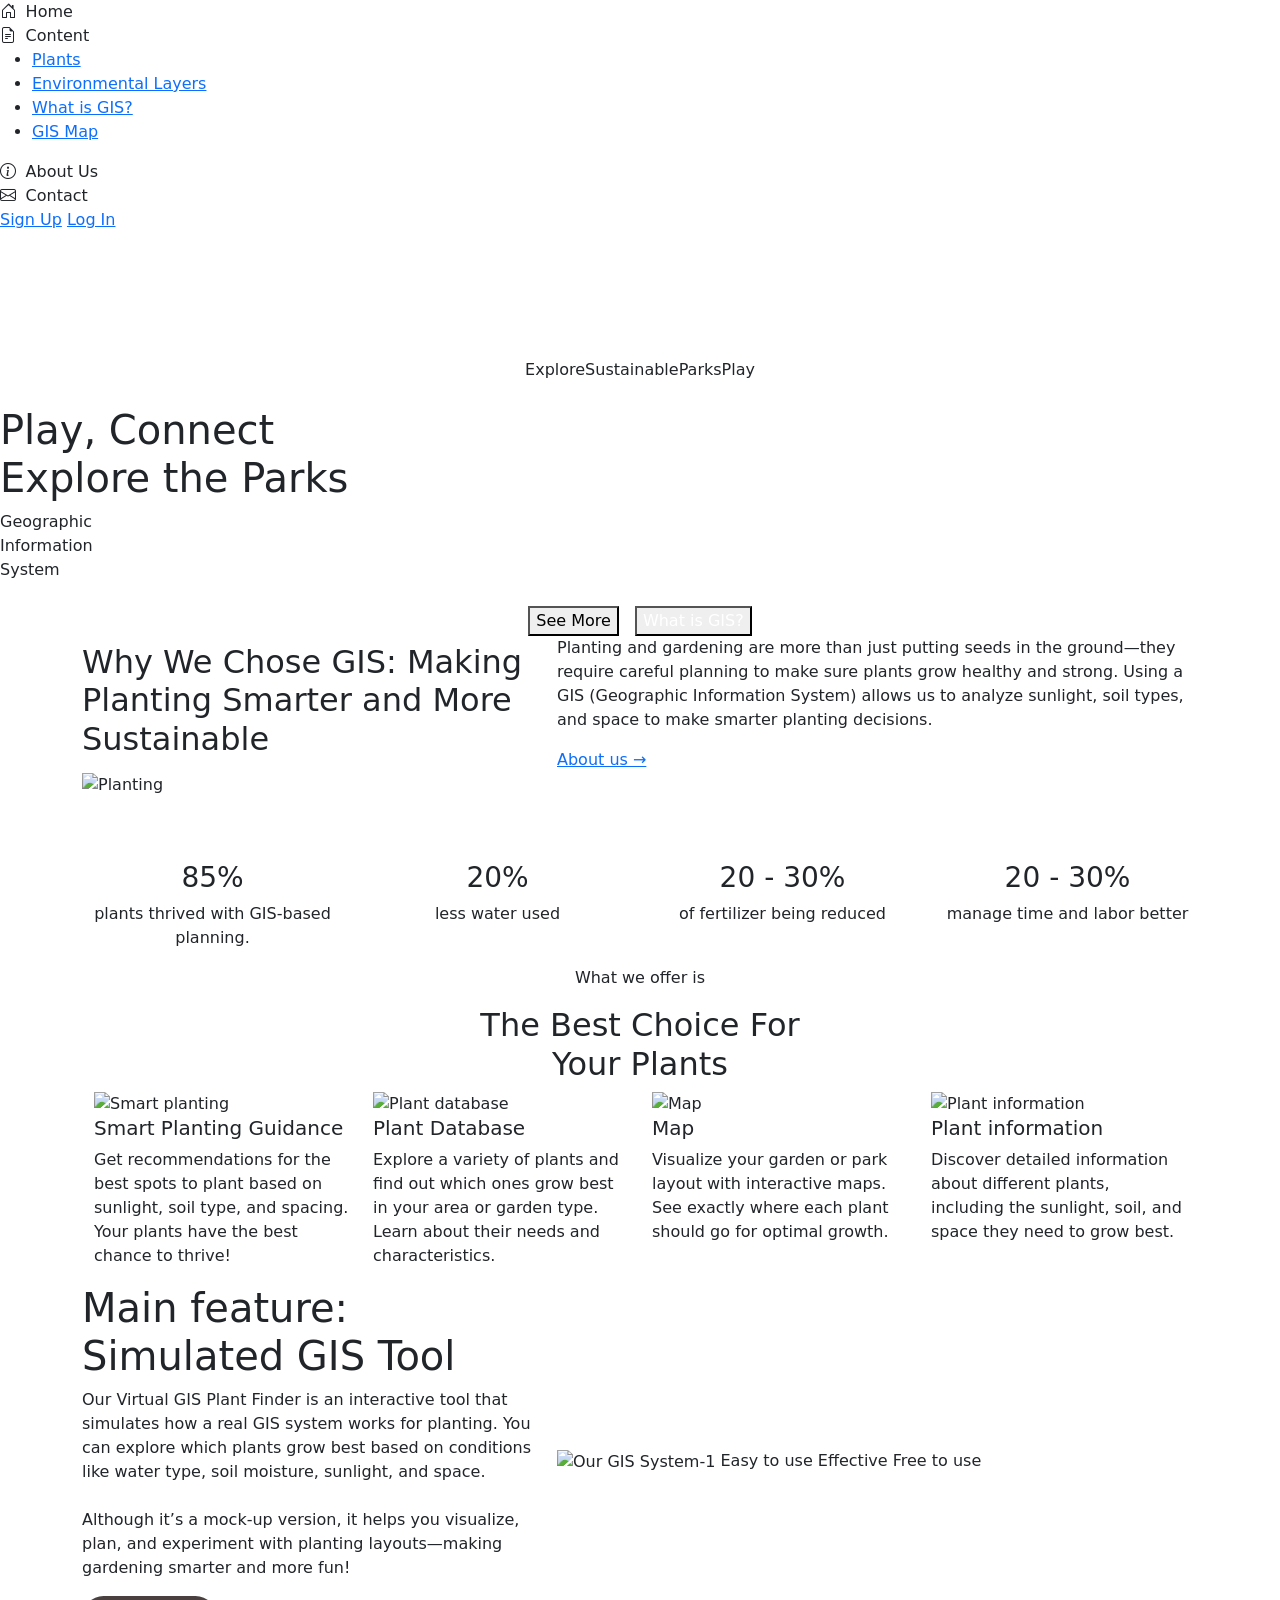
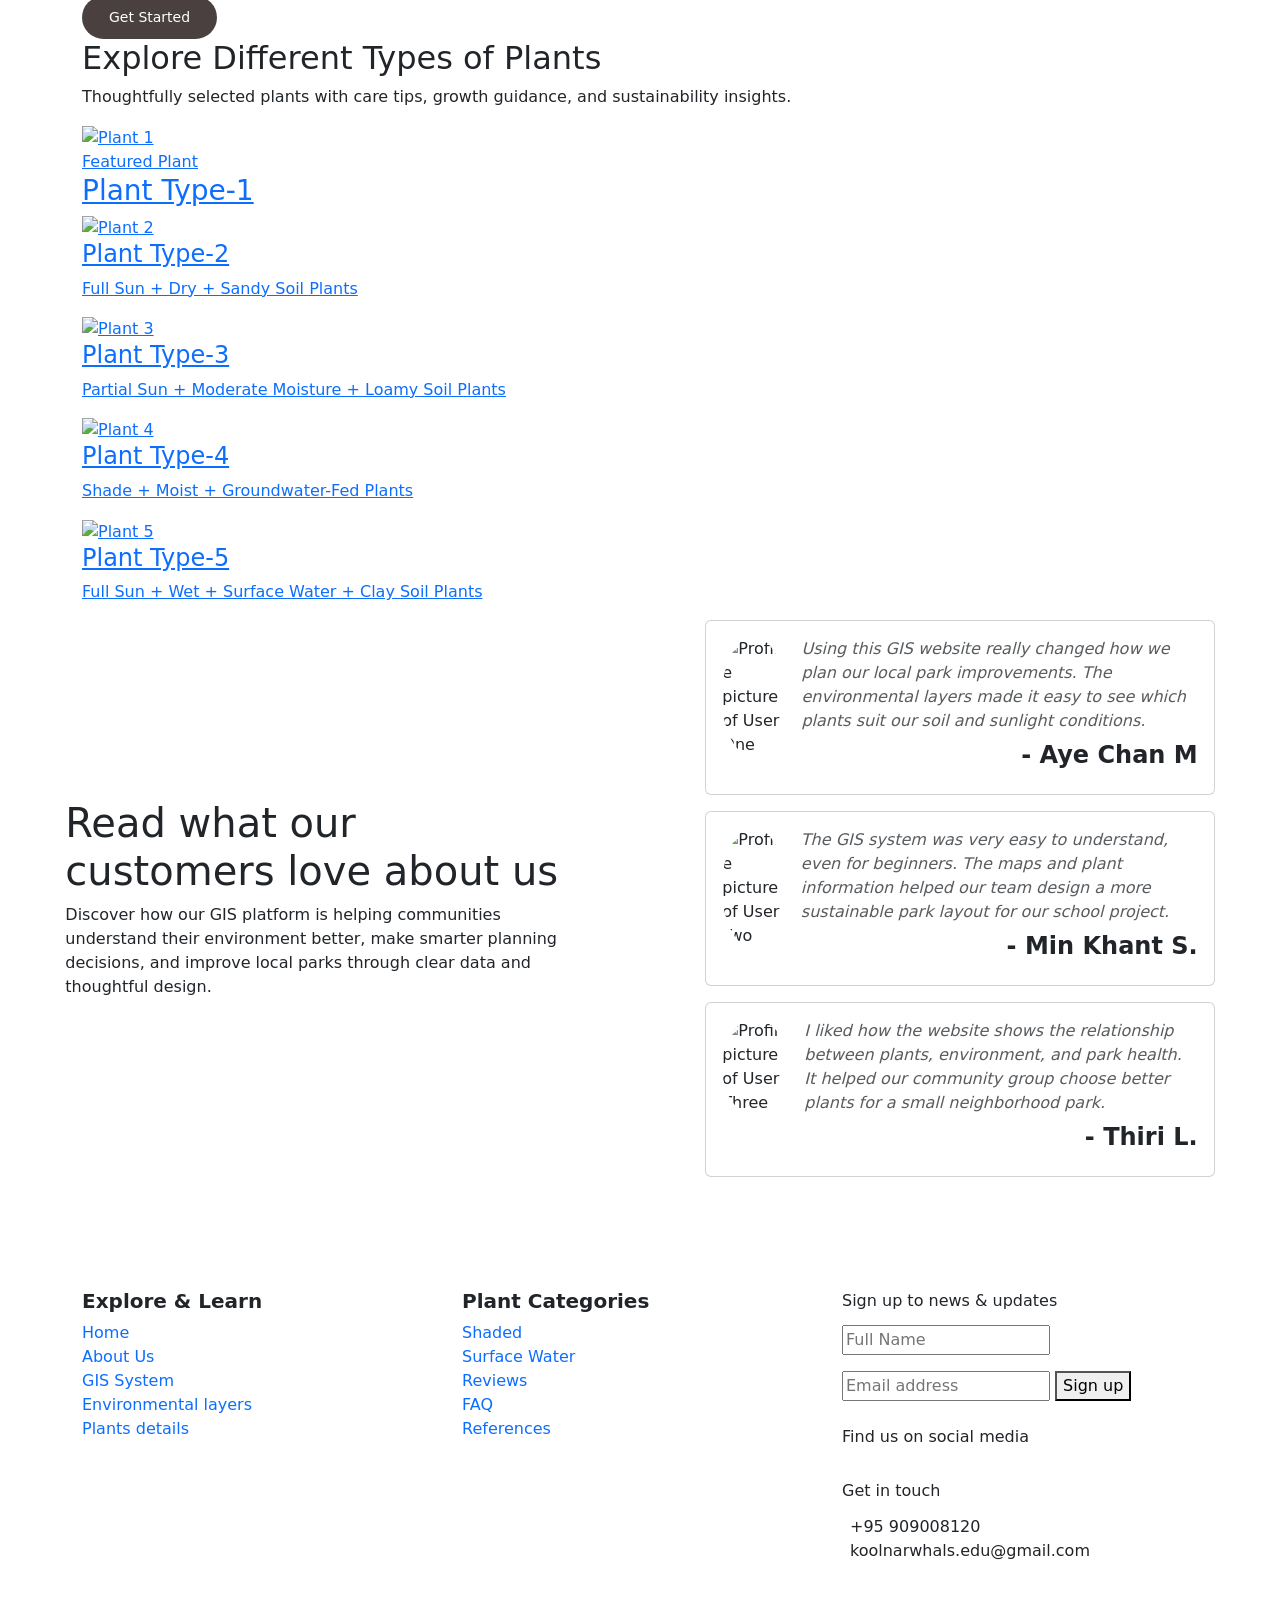
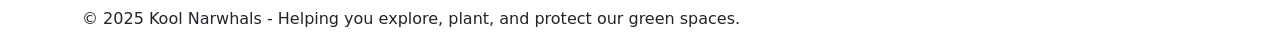
==== index.html @ fe513bda "Add files via upload" ====
<!DOCTYPE html>
<html lang="en">

<head>
    <meta charset="UTF-8">
    <meta name="viewport" content="width=device-width, initial-scale=1.0">
    <title>Home || Kool Narwhals</title>
    <!-- Icons -->
    <link rel="stylesheet" href="https://cdnjs.cloudflare.com/ajax/libs/font-awesome/7.0.1/css/all.min.css">
    <!-- Google Icons -->
    <link rel="stylesheet"
        href="https://fonts.googleapis.com/css2?family=Material+Symbols+Outlined:opsz,wght,FILL,GRAD@24,400,0,0&icon_names=arrow_forward_ios" />
    <!-- Swiper -->
    <link rel="stylesheet" href="https://cdn.jsdelivr.net/npm/swiper@11/swiper-bundle.min.css">
    <!-- CSS -->
    <link rel="stylesheet" href="style.css">
    <!-- Bootstrap -->
    <link href="https://cdn.jsdelivr.net/npm/bootstrap@5.3.0/dist/css/bootstrap.min.css" rel="stylesheet" />
    <script src="https://cdn.jsdelivr.net/npm/bootstrap@5.3.0/dist/js/bootstrap.bundle.min.js"></script>
    <!-- JavaScript  -->
    <script src="jiva.js" defer></script>
    <!-- Google  -->
    <link rel="preconnect" href="https://fonts.googleapis.com">
    <link rel="preconnect" href="https://fonts.gstatic.com" crossorigin>
    <link
        href="https://fonts.googleapis.com/css2?family=DM+Sans:ital,opsz,wght@0,9..40,100..1000;1,9..40,100..1000&family=DM+Serif+Text:ital@0;1&family=Josefin+Sans:ital,wght@0,100..700;1,100..700&family=Montserrat:ital,wght@0,100..900;1,100..900&family=Newsreader:ital,opsz,wght@0,6..72,200..900;1,6..72,200..900&family=Pacifico&family=Pixelify+Sans:wght@400..700&family=Poppins:ital,wght@0,100;0,200;0,300;0,400;0,500;0,600;0,700;0,800;0,900;1,100;1,200;1,300;1,400;1,500;1,600;1,700;1,800;1,900&display=swap"
        rel="stylesheet">
    <!-- Bootstrap Icons -->
    <link rel="stylesheet" href="https://cdn.jsdelivr.net/npm/bootstrap-icons@1.11.1/font/bootstrap-icons.css">
    <!-- Bootstrap (for layout only) -->
    <link href="https://cdn.jsdelivr.net/npm/bootstrap@5.3.0/dist/css/bootstrap.min.css" rel="stylesheet" />
    <!-- Leaflet CSS -->
    <link rel="stylesheet" href="https://unpkg.com/leaflet@1.9.4/dist/leaflet.css" />
    <link rel="stylesheet" href="style.css" />
    <!-- Leaflet JS -->
    <script src="https://unpkg.com/leaflet@1.9.4/dist/leaflet.js"></script>
    <!-- Favicon -->
    <link rel="icon" href="fevicon.jpg" type="image/jpeg">
</head>

<body class="home-root">
    <nav class="glass-nav">
        <div class="nav-item">
            <a href="#" style="display: flex; align-items: center; gap: 0.6rem; color: inherit; text-decoration: none;">
                <i class="bi bi-house-door"></i>
                <span class="nav-text">Home</span>
            </a>
        </div>
        <div class="nav-item dropdown-parent">
            <a href="plant_page1.html"
                style="display: flex; align-items: center; gap: 0.6rem; color: inherit; text-decoration: none;">
                <i class="bi bi-file-earmark-text"></i>
                <span class="nav-text">Content</span>
            </a>
            <div class="dropdown">
                <ul class="dropdown-list">
                    <li><a href="plant_page1.html">Plants</a></li>
                    <li><a href="environmental2.html">Environmental Layers</a></li>
                    <li><a href="GIS.html">What is GIS?</a></li>
                    <li><a href="GIS_plant.html">GIS Map</a></li>
                </ul>
            </div>
        </div>
        <div class="nav-item">
            <a href="aboutus.html"
                style="display: flex; align-items: center; gap: 0.6rem; color: inherit; text-decoration: none;">
                <i class="bi bi-info-circle"></i>
                <span class="nav-text">About Us</span>
            </a>
        </div>
        <div class="nav-item">
            <a href="aboutus.html#contact-us"
                style="display: flex; align-items: center; gap: 0.6rem; color: inherit; text-decoration: none;">
                <i class="bi bi-envelope"></i>
                <span class="nav-text">Contact</span>
            </a>
        </div>
        <div class="nav-auth">
            <a href="signin.html" class="auth-btn sign-button">Sign Up</a>
            <a href="login.html" class="auth-btn login-btn">Log In</a>
        </div>
        <div class="hamburger">
            <span></span>
            <span></span>
            <span></span>
        </div>
    </nav>
    <br>

    <div class="main-box" style="margin-top: 8%;">
        <div class="d-flex justify-content-center flex-wrap mb-4">
            <div class="tag-pill">Explore</div>
            <div class="tag-pill">Sustainable</div>
            <div class="tag-pill">Parks</div>
            <div class="tag-pill">Play</div>
        </div>

        <h1 class="hero-title">Play, Connect<br>Explore the Parks</h1>

        <p class="hero-sub">
            Geographic<br>Information<br>System
        </p>

        <div class="d-flex justify-content-center gap-3 mt-4">
            <button class="cta-btn cta-green"><a href="GIS_plant.html" style="text-decoration: none; color: black;">See
                    More</a></button>
            <button class="cta-btn cta-dark"><a href="GIS.html" style="text-decoration: none; color: white;">What is
                    GIS?</a></button>
        </div>

        <div class="d-flex justify-content-center">
            <img src="img/img1.png" class="bottom-image" alt="">
        </div>
    </div>

    <section class="why-section">
        <div class="container">
            <div class="row align-items-center">

                <div class="col-lg-5 why-text">
                    <h2>
                        Why We Chose GIS: Making Planting Smarter and More Sustainable
                    </h2>
                </div>

                <div class="col-lg-7">
                    <p>
                        Planting and gardening are more than just putting seeds in the ground—they require careful
                        planning to make sure plants grow healthy and strong. Using a GIS (Geographic Information
                        System) allows us to analyze sunlight, soil types, and space to make smarter planting decisions.
                    </p>
                    <a href="aboutus.html" class="about-link mt-5">About us →</a>
                </div>
            </div>

            <div class="why-img">
                <img src="img/planting3.jpg" alt="Planting" />
            </div>

            <div class="row why-stats text-center mt-5">
                <div class="col-6 col-md-3 mt-3">
                    <h3>85%</h3>
                    <p>plants thrived with GIS-based planning.</p>
                </div>

                <div class="col-6 col-md-3 mt-3">
                    <h3>20%</h3>
                    <p>less water used</p>
                </div>

                <div class="col-6 col-md-3 mt-3">
                    <h3>20 - 30%</h3>
                    <p>of fertilizer being reduced</p>
                </div>

                <div class="col-6 col-md-3 mt-3">
                    <h3>20 - 30%</h3>
                    <p>manage time and labor better</p>
                </div>
            </div>
        </div>
    </section>


    <!-- What we offer start -->
    <section class="impact-section container">
        <div class="impact-hero">
            <div class="container text-center">
                <p class="impact-subtitle">What we offer is</p>
                <h2 class="impact-title">The Best Choice For<br>Your Plants</h2>
            </div>
        </div>

        <div class="container impact-cards-wrapper">
            <div class="row g-4 justify-content-center">

                <div class="col-lg-3 col-md-6">
                    <div class="impact-card">
                        <div class="impact-icon">
                            <img src="img/plant6.jpg" alt="Smart planting">
                        </div>
                        <h5 class="impact-card-title">Smart Planting Guidance</h5>
                        <p class="impact-card-text">
                            Get recommendations for the best spots to plant based on sunlight, soil type, and spacing.
                            Your plants have the best chance to thrive!
                        </p>
                    </div>
                </div>

                <div class="col-lg-3 col-md-6">
                    <div class="impact-card">
                        <div class="impact-icon">
                            <img src="img/plant7.jpg" alt="Plant database">
                        </div>
                        <h5 class="impact-card-title">Plant Database</h5>
                        <p class="impact-card-text">
                            Explore a variety of plants and find out which ones grow best in your area or garden type.
                            Learn about their needs and characteristics.
                        </p>
                    </div>
                </div>

                <div class="col-lg-3 col-md-6">
                    <div class="impact-card">
                        <div class="impact-icon">
                            <img src="img/plant8.jpg" alt="Map">
                        </div>
                        <h5 class="impact-card-title">Map</h5>
                        <p class="impact-card-text">
                            Visualize your garden or park layout with interactive maps. See exactly where each plant
                            should go for optimal growth.
                        </p>
                    </div>
                </div>

                <div class="col-lg-3 col-md-6">
                    <div class="impact-card">
                        <div class="impact-icon">
                            <img src="img/plant9.jpg" alt="Plant information">
                        </div>
                        <h5 class="impact-card-title">Plant information</h5>
                        <p class="impact-card-text">
                            Discover detailed information about different plants, including the sunlight, soil, and
                            space they need to grow best.
                        </p>
                    </div>
                </div>
            </div>
        </div>

    </section>
    <!-- What we offer end -->

    <!-- Main feature of our website start -->
    <section class="feature-section">
        <div class="container">
            <div class="row align-items-center">

                <div class="col-lg-5 feature-content">
                    <h1 class="feature-title">
                        Main feature:<br>
                        <span>Simulated GIS Tool</span>
                    </h1>

                    <p class="feature-description">
                        Our Virtual GIS Plant Finder is an interactive tool that simulates how a real GIS system works
                        for planting. You can explore which plants grow best based on conditions like water type, soil
                        moisture, sunlight, and space.
                        <br>
                        <br>
                        Although it’s a mock-up version, it helps you visualize, plan, and experiment with planting
                        layouts—making gardening smarter and more fun!
                    </p>

                    <div class="feature-actions">
                        <a href="GIS_plant.html" class="btn"
                            style=" background: #4a4040; color: #fff; padding: 10px 26px; border-radius: 30px;font-size: 14px;">Get
                            Started</a>
                    </div>
                </div>

                <div class="col-lg-7">
                    <div class="feature-media">
                        <div class="feature-media-main">
                            <img src="img/GIS-demo.png" alt="Our GIS System-1">

                            <span class="feature-tag top-left">Easy to use</span>
                            <span class="feature-tag center">Effective</span>
                            <span class="feature-tag bottom-right">Free to use</span>
                        </div>
                    </div>
                </div>
            </div>
        </div>
    </section>
    <!-- Main feature of our website end -->

    <!-- Plant pages start -->
    <section id="plants" class="feature-plants-cool">
        <div class="container">
            <div class="feature-plants-header">
                <h2>Explore Different Types of Plants</h2>
                <p>
                    Thoughtfully selected plants with care tips,
                    growth guidance, and sustainability insights.
                </p>
            </div>

            <div class="feature-plants-layout">
                <a href="plant_page1.html" class="feature-plant-featured">
                    <img src="img/type-1.jpg" alt="Plant 1">
                    <div class="feature-plant-overlay">
                        <span>Featured Plant</span>
                        <h3>Plant Type-1</h3>
                    </div>
                </a>

                <a href="plant_page2.html" class="feature-plant-mini">
                    <img src="img/sandy-soil3.avif" alt="Plant 2">
                    <h4>Plant Type-2</h4>
                    <p class="feature-plant-spec">Full Sun + Dry + Sandy Soil Plants</p>
                </a>

                <a href="plant_page3.html" class="feature-plant-mini">
                    <img src="img/type-2.jpg" alt="Plant 3">
                    <h4>Plant Type-3</h4>
                    <p class="feature-plant-spec">Partial Sun + Moderate Moisture + Loamy Soil Plants</p>
                </a>

                <a href="plant_page4.html" class="feature-plant-mini">
                    <img src="img/type-4.jpg" alt="Plant 4">
                    <h4>Plant Type-4</h4>
                    <p class="feature-plant-spec">Shade + Moist + Groundwater-Fed Plants</p>
                </a>

                <a href="plant_page5.html" class="feature-plant-mini">
                    <img src="img/type-5.webp" alt="Plant 5">
                    <h4>Plant Type-5</h4>
                    <p class="feature-plant-spec">Full Sun + Wet + Surface Water + Clay Soil Plants</p>
                </a>
            </div>
        </div>
    </section>
    <!-- Plant pages end -->

    <!-- Review start -->
    <header class="review-header">
        <div class="container-fluid">
            <div class="row justify-content-center align-items-center">
                <div class="col-lg-5 col-md-6 col-12 container_left">
                    <h1 class="review-title">Read what our customers love about us</h1>
                    <p class="review-para">
                        Discover how our GIS platform is helping communities understand their environment better, make
                        smarter planning decisions, and improve local parks through clear data and thoughtful design.
                    </p>
                </div>
                <div class="col-md-1"></div>
                <div class="col-lg-5 col-md-6 col-12 container_right">
                    <!-- Review 1 -->
                    <div class="card mb-3">
                        <div class="card-body d-flex align-items-start">
                            <img src="img/tempo_pfp1.jpg" alt="Profile picture of User One" class="rounded-circle me-3">
                            <span class="quote-icon"><i class="fa-solid fa-quote-left"></i></span>
                            <div class="card_details">
                                <p class="fst-italic text-muted mb-2 review-messages">
                                    Using this GIS website really changed how we plan our local park improvements. The
                                    environmental layers made it easy to see which plants suit our soil and sunlight
                                    conditions.
                                </p>
                                <h4 class="text-end fw-bold">- Aye Chan M</h4>
                            </div>
                        </div>
                    </div>
                    <!-- Review 2 -->
                    <div class="card mb-3">
                        <div class="card-body d-flex align-items-start">
                            <img src="img/tempo_pfp2.jpg" alt="Profile picture of User Two" class="rounded-circle me-3">
                            <span class="quote-icon"><i class="fa-solid fa-quote-left"></i></span>
                            <div class="card_details">
                                <p class="fst-italic text-muted mb-2 review-messages">
                                    The GIS system was very easy to understand, even for beginners. The maps and plant
                                    information helped our team design a more sustainable park layout for our school
                                    project.
                                </p>
                                <h4 class="text-end fw-bold">- Min Khant S.</h4>
                            </div>
                        </div>
                    </div>
                    <!-- Review 3 -->
                    <div class="card mb-3">
                        <div class="card-body d-flex align-items-start">
                            <img src="img/tempo_pfp3.jpg" alt="Profile picture of User Three"
                                class="rounded-circle me-3">
                            <span class="quote-icon"><i class="fa-solid fa-quote-left"></i></span>
                            <div class="card_details">
                                <p class="fst-italic text-muted mb-2 review-messages">
                                    I liked how the website shows the relationship between plants, environment, and park
                                    health. It helped our community group choose better plants for a small neighborhood
                                    park.
                                </p>
                                <h4 class="text-end fw-bold">- Thiri L.</h4>
                            </div>
                        </div>
                    </div>
                </div>
            </div>
        </div>
    </header>
    <!-- Review end -->

    <!-- Bootstrap Icons -->
    <link rel="stylesheet" href="https://cdn.jsdelivr.net/npm/bootstrap-icons@1.11.1/font/bootstrap-icons.css">

    <!-- Footer start -->
    <div class="footer">
        <footer class="footer-custom mt-5 pt-5 pb-3"
            style="border-top-left-radius: 30px; border-top-right-radius: 30px;">
            <div class="container">
                <div class="row justify-content-between">
                    <div class="col-md-3">
                        <h5 class="fw-bold footer-headings">Explore & Learn</h5>
                        <ul class="list-unstyled footer-list">
                            <li><a href="index.html" class="text-decoration-none">Home</a></li>
                            <li><a href="aboutus.HTML" target="_blank" class="text-decoration-none">About Us</a></li>
                            <li><a href="#" class="text-decoration-none">GIS System</a></li>
                            <li><a href="environmental2.html" class="text-decoration-none">Environmental layers</a></li>
                            <li><a href="environmental2.html#plants-filter-section" class="text-decoration-none">Plants
                                    details</a></li>
                        </ul>
                    </div>

                    <div class="col-md-3">
                        <h5 class="fw-bold footer-headings">Plant Categories</h5>
                        <ul class="list-unstyled footer-list">
                            <li><a href="plant_page4.html" class="text-decoration-none">Shaded</a></li>
                            <li><a href="plant_page5.html" class="text-decoration-none">Surface Water</a></li>
                            <li><a href="review.html" class="text-decoration-none">Reviews</a></li>
                            <li><a href="aboutus.html#FAQs" class="text-decoration-none">FAQ</a></li>
                            <li><a href="reference.html" class="text-decoration-none">References</a></li>
                        </ul>
                    </div>

                    <div class="col-md-4">
                        <p class="signtext mb-1">Sign up to news & updates</p>

                        <form action="">
                            <input type="text" id="fullName" name="fullName" placeholder="Full Name"
                                class="mt-2 name-input" style="color: white;">

                            <div class="email-box mt-3">
                                <input type="text" id="email" name="email" placeholder="Email address"
                                    class="email-input">
                                <button class="signup-btn">Sign up</button>
                            </div>
                        </form>

                        <div class="social-media mt-4">
                            <p class="signtext">Find us on social media</p>
                            <div class="social-icons">
                                <i class="fa-brands fa-instagram"></i>
                                <i class="fa-brands fa-youtube"></i>
                                <i class="fa-brands fa-facebook-f"></i>
                                <i class="fa-brands fa-tiktok"></i>
                                <i class="fa-brands fa-linkedin-in"></i>
                            </div>
                        </div>

                        <div class="contact-info" style="margin-top: 30px;">
                            <p class="signtext">Get in touch</p>
                            <div class="phone-no" style="display: flex; align-items: center; gap: 8px;">
                                <i class="fa-regular fa-address-book" style="font-size: 18px;"></i>
                                <span style="line-height: 1; font-size: 16px;">+95 909008120</span>
                            </div>
                            <div class="mail mt-2" style="display: flex; align-items: center; gap: 8px;">
                                <i class="fa-regular fa-envelope" style="font-size: 18px;"></i>
                                <span style="line-height: 1; font-size: 16px;">koolnarwhals.edu@gmail.com</span>
                            </div>
                        </div>
                    </div>
                </div>

                <div class="small-message-container mt-5">
                    <span class="small-message">&copy; 2025 Kool Narwhals - Helping you explore, plant, and protect our green spaces.</span>
                </div>
            </div>
        </footer>
    </div>
    <!-- Footer end -->

    <script>
        document.addEventListener("DOMContentLoaded", () => {
            const hamburger = document.querySelector(".hamburger");
            const nav = document.querySelector(".glass-nav");
            const dropdowns = document.querySelectorAll(".dropdown-parent");
            hamburger.addEventListener("click", () => {
                nav.classList.toggle("open");
            });

            dropdowns.forEach(parent => {
                parent.addEventListener("click", (e) => {
                    e.stopPropagation();
                    const dropdown = parent.querySelector(".dropdown");
                    dropdown.classList.toggle("active");
                });
            });
        });
    </script>
</body>

</html>
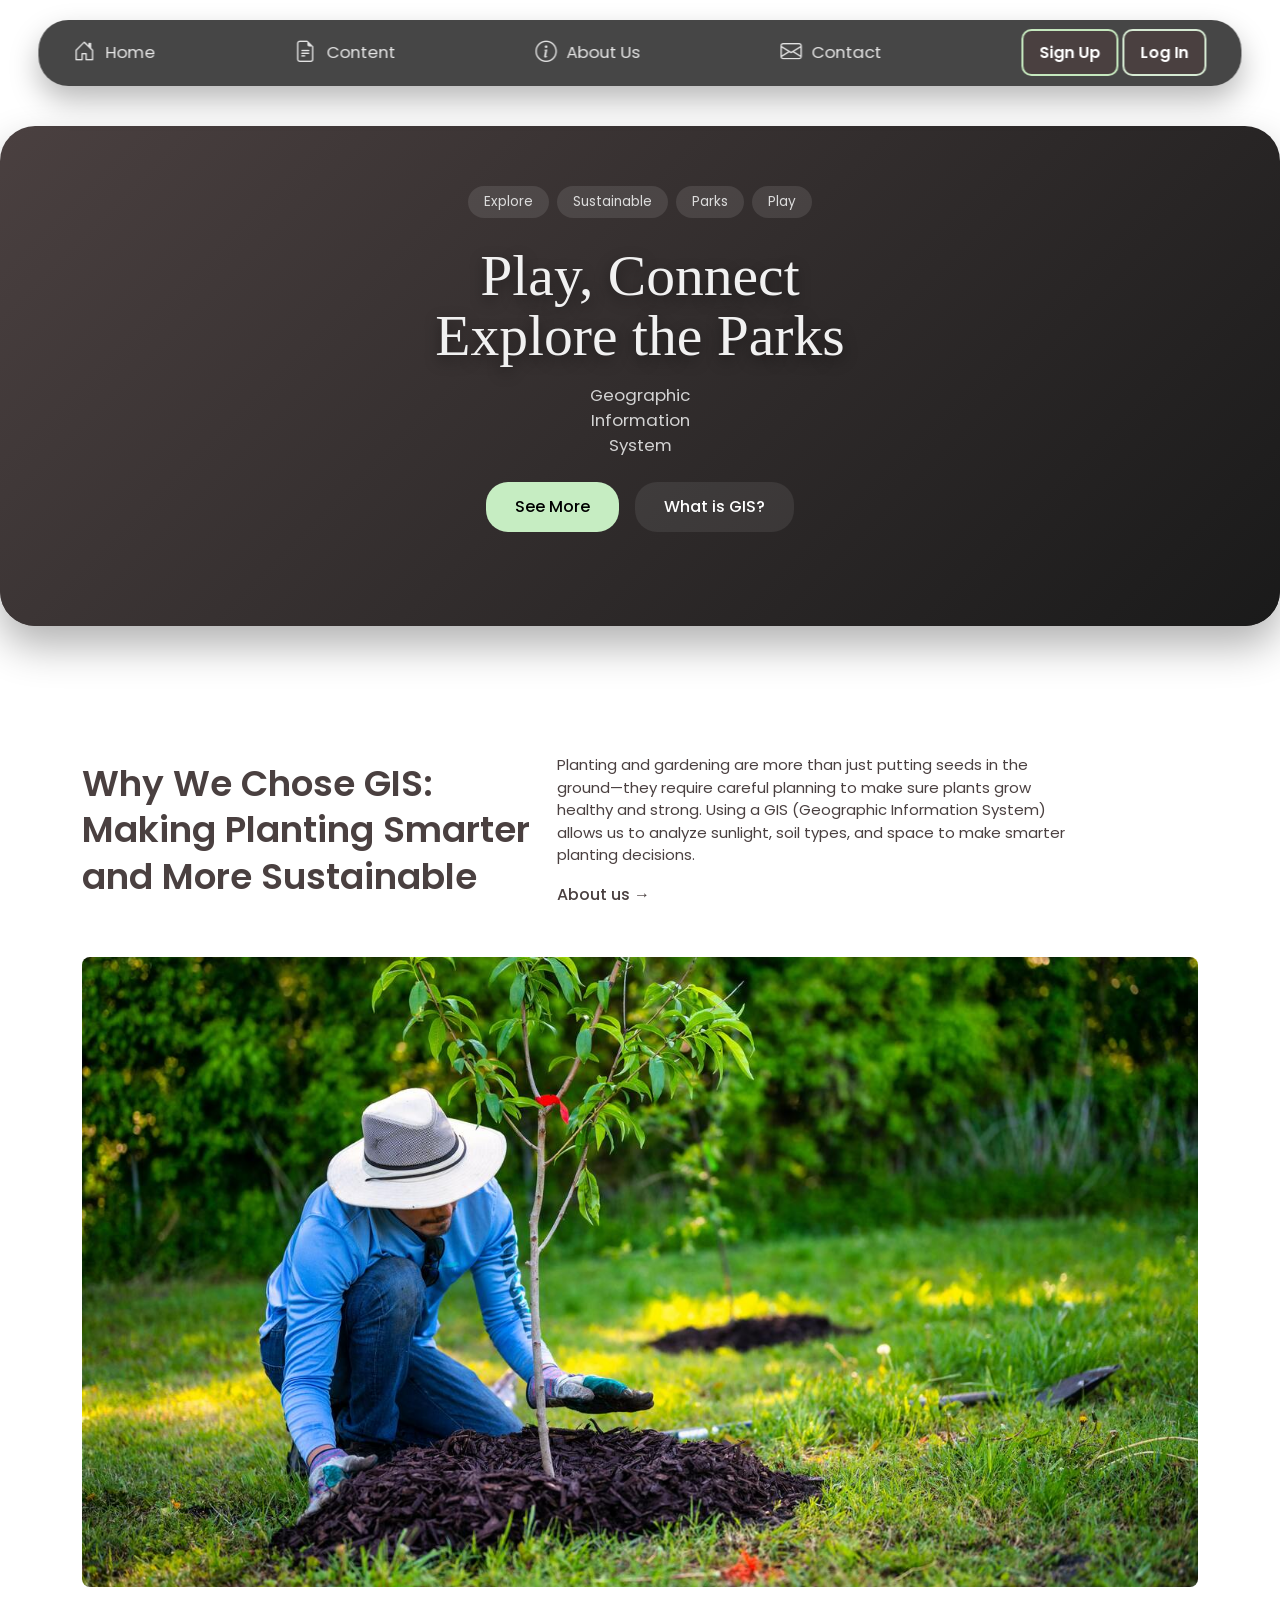
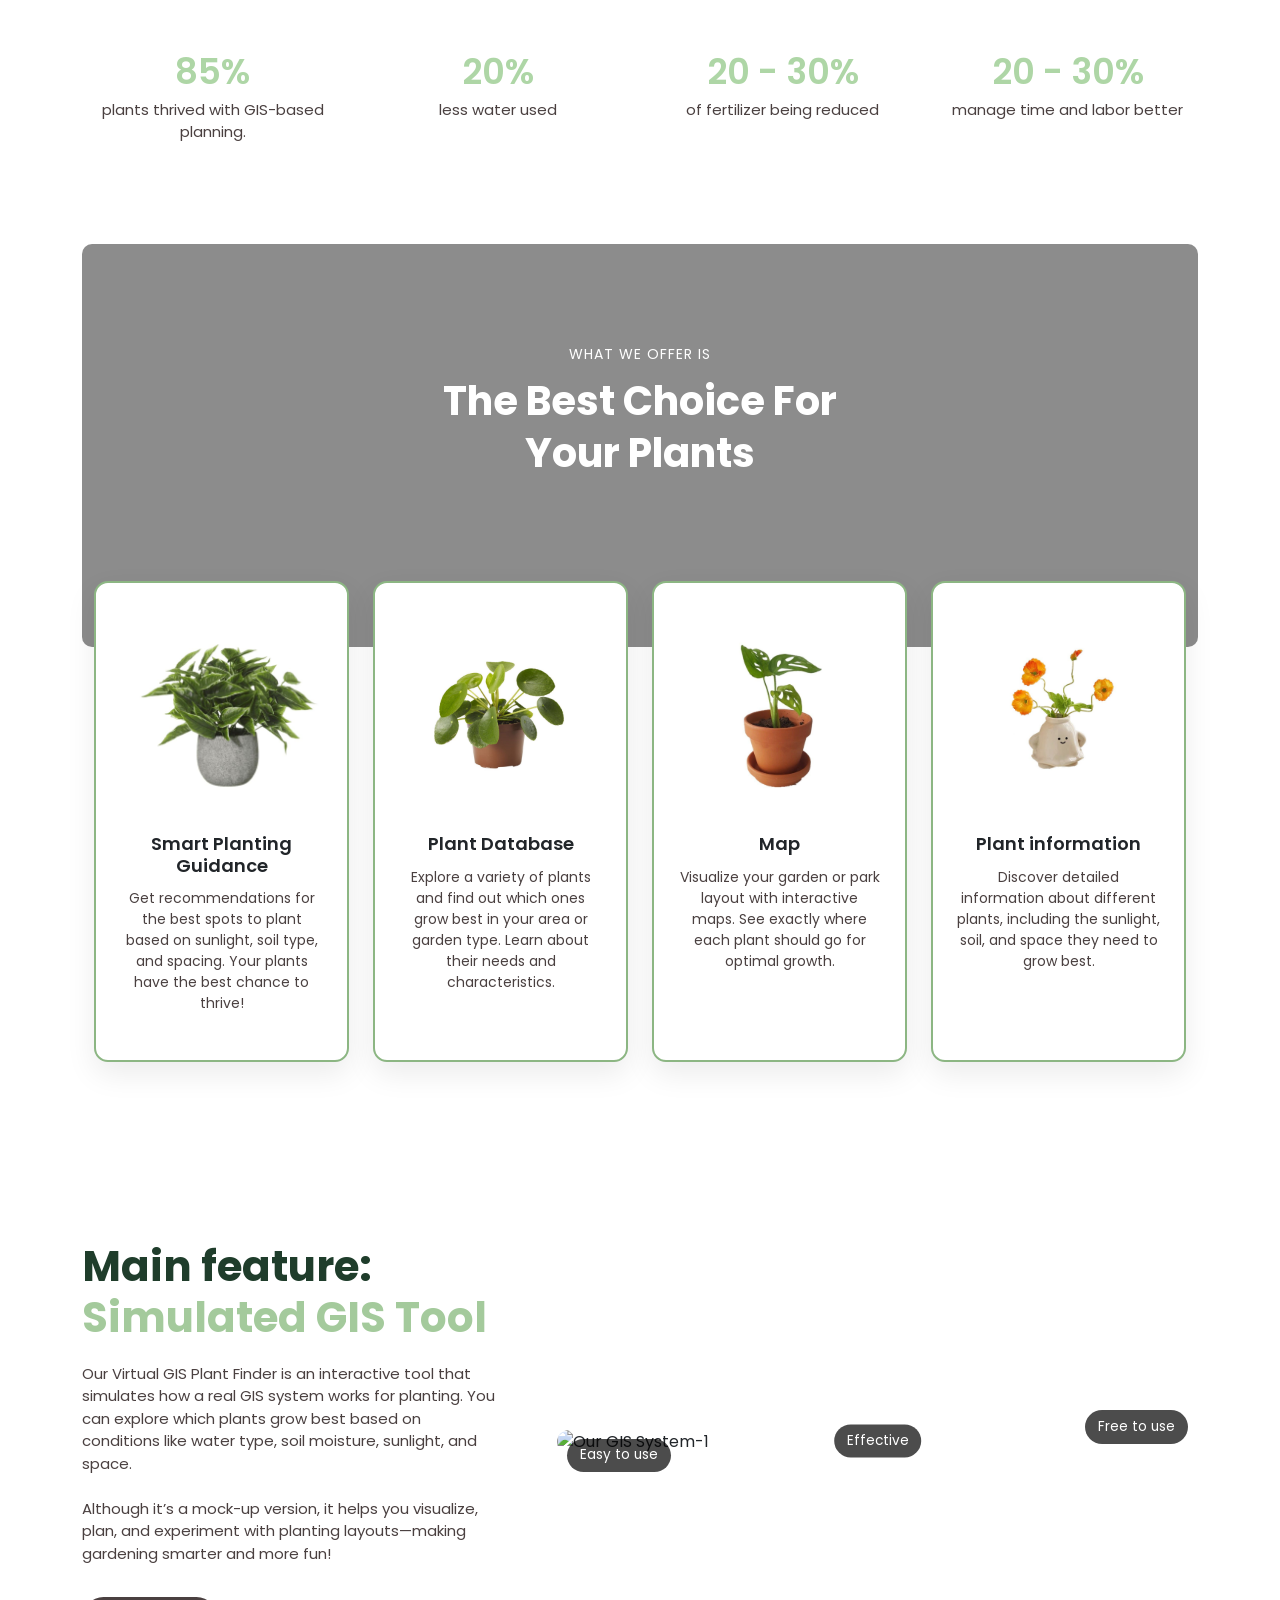
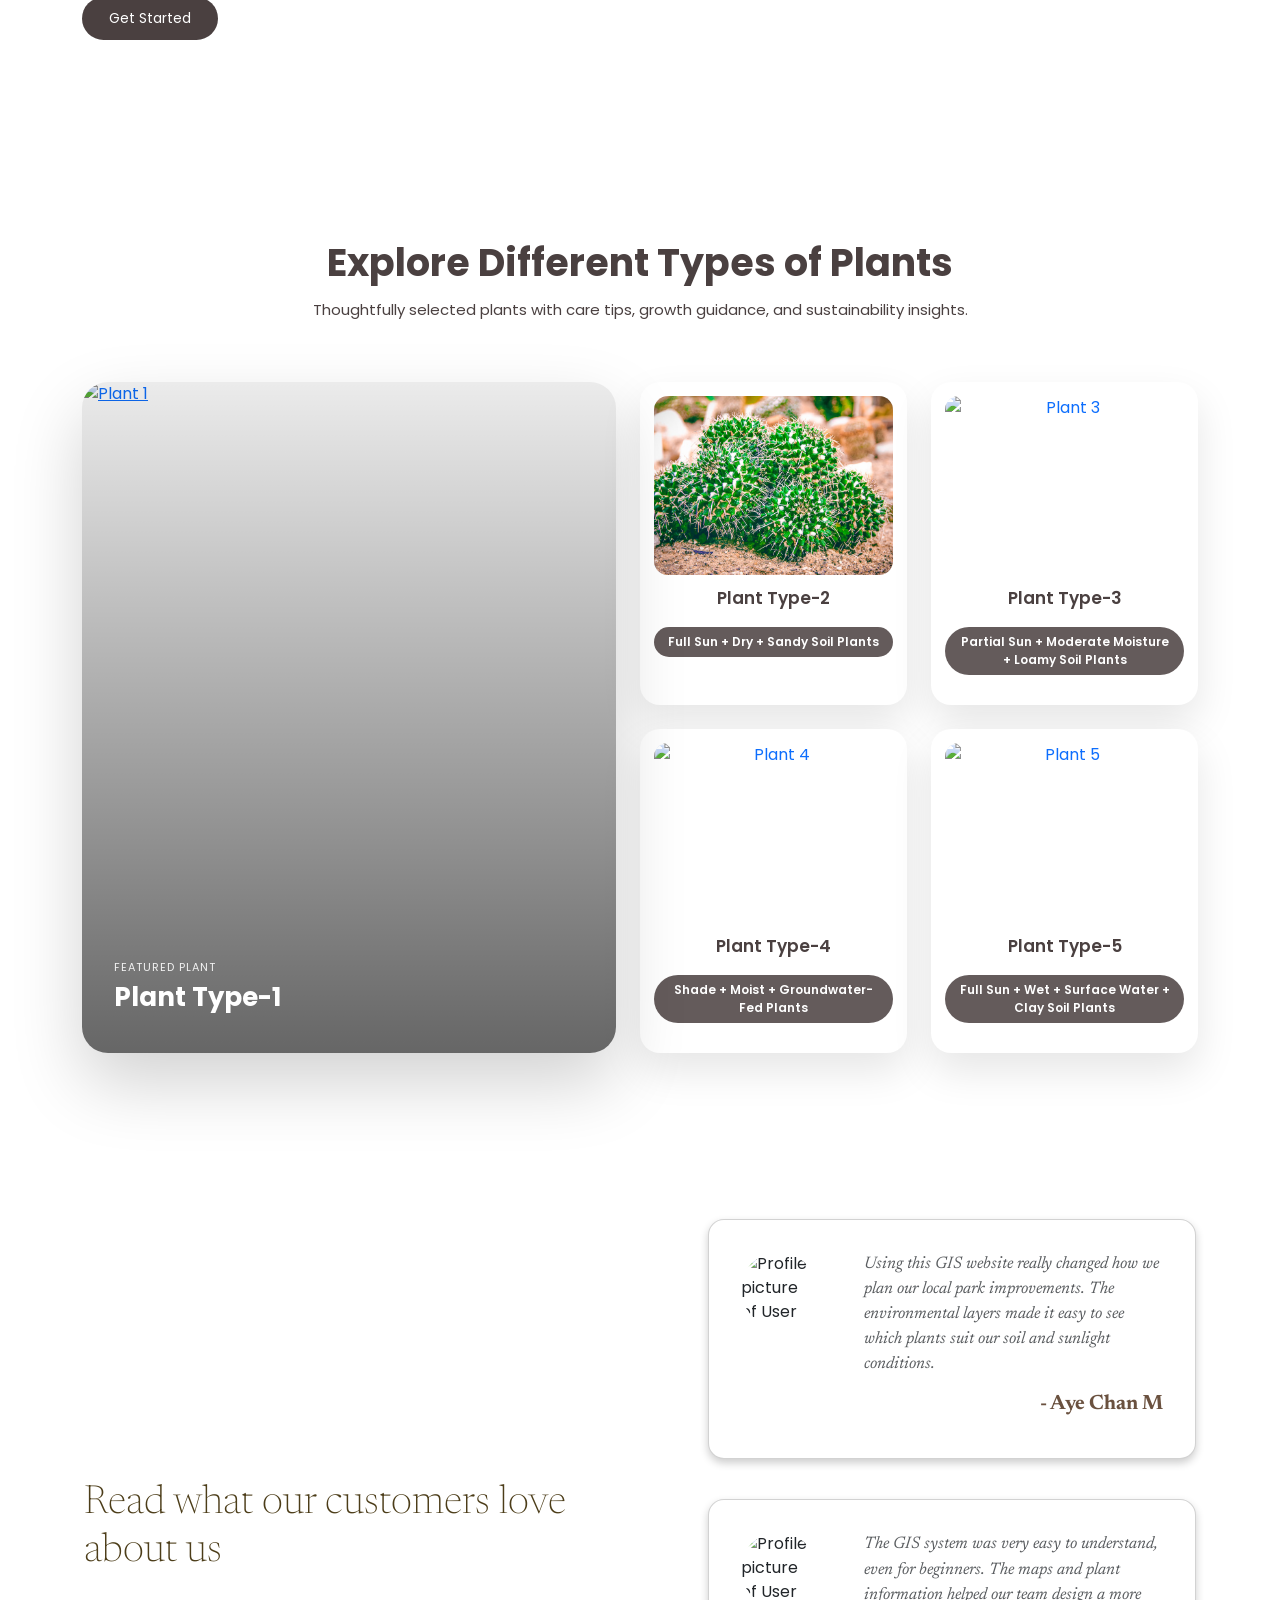
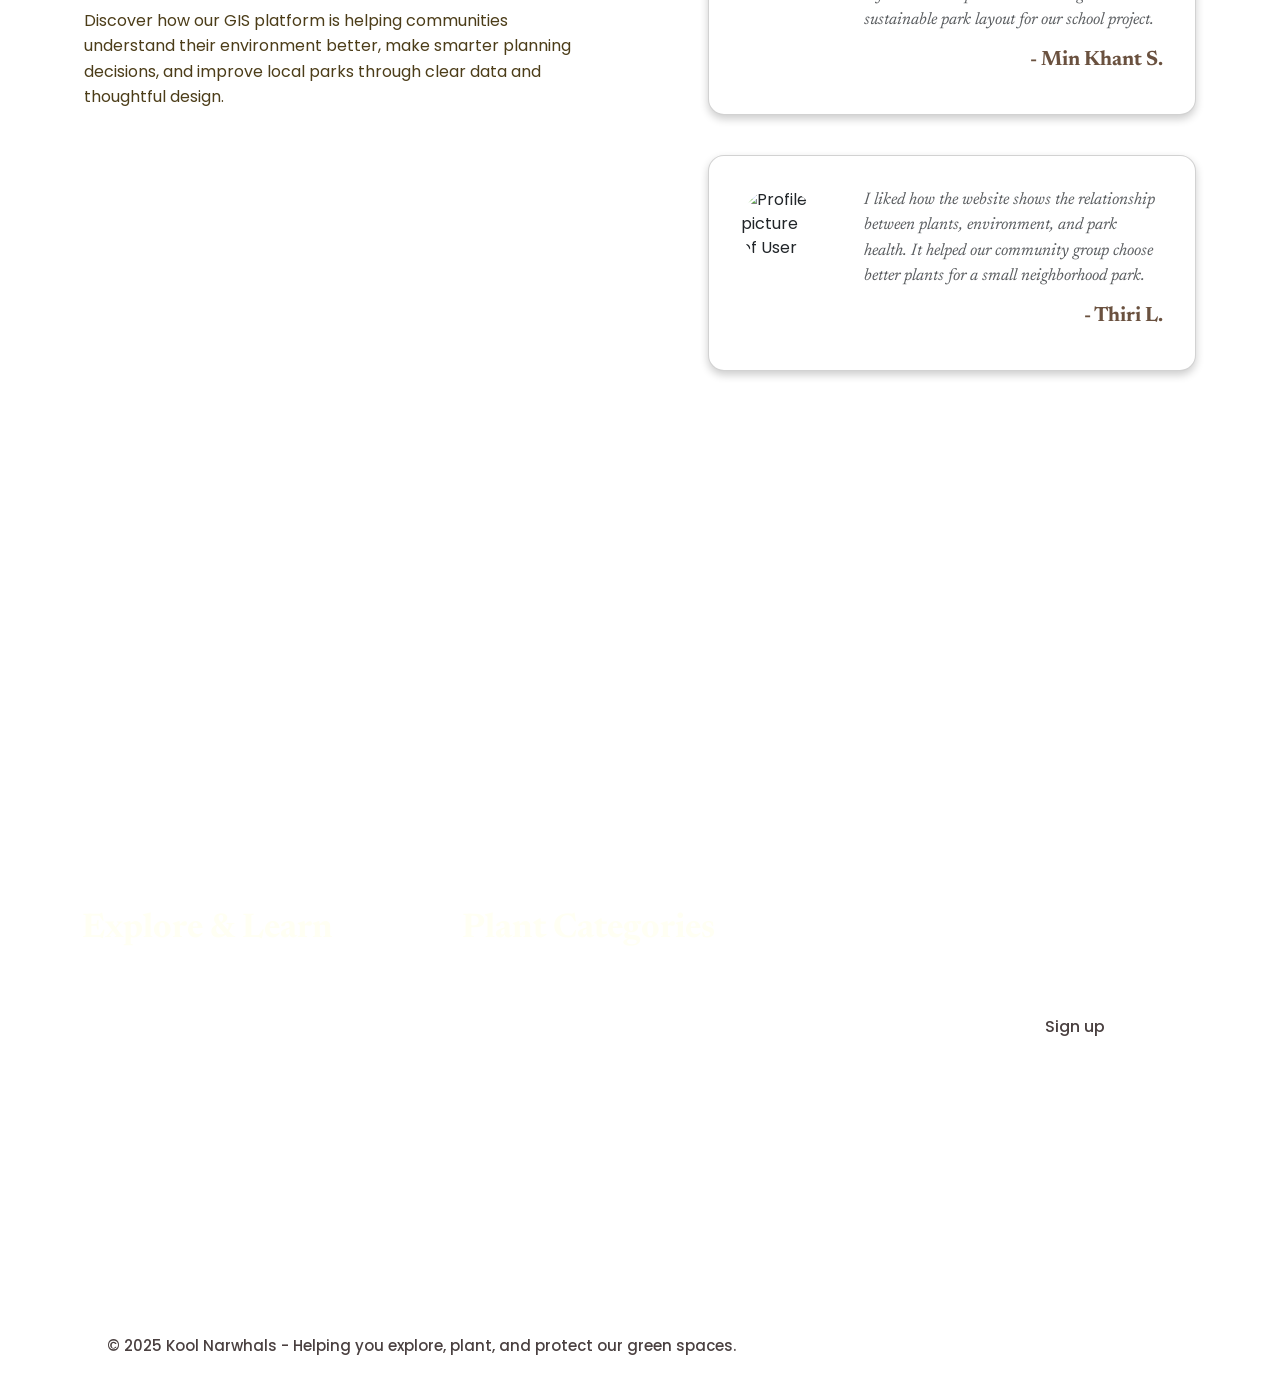
==== commit 2c61b31f: "Update index.html" ====
--- a/index.html
+++ b/index.html
@@ -109,7 +109,7 @@
         </div>
 
         <div class="d-flex justify-content-center">
-            <img src="img/img1.png" class="bottom-image" alt="">
+            <img src="img2/img1.png" class="bottom-image" alt="">
         </div>
     </div>
 
@@ -134,7 +134,7 @@
             </div>
 
             <div class="why-img">
-                <img src="img/planting3.jpg" alt="Planting" />
+                <img src="img1/planting3.jpg" alt="Planting" />
             </div>
 
             <div class="row why-stats text-center mt-5">
@@ -177,7 +177,7 @@
                 <div class="col-lg-3 col-md-6">
                     <div class="impact-card">
                         <div class="impact-icon">
-                            <img src="img/plant6.jpg" alt="Smart planting">
+                            <img src="img1/plant6.jpg" alt="Smart planting">
                         </div>
                         <h5 class="impact-card-title">Smart Planting Guidance</h5>
                         <p class="impact-card-text">
@@ -190,7 +190,7 @@
                 <div class="col-lg-3 col-md-6">
                     <div class="impact-card">
                         <div class="impact-icon">
-                            <img src="img/plant7.jpg" alt="Plant database">
+                            <img src="img1/plant7.jpg" alt="Plant database">
                         </div>
                         <h5 class="impact-card-title">Plant Database</h5>
                         <p class="impact-card-text">
@@ -203,7 +203,7 @@
                 <div class="col-lg-3 col-md-6">
                     <div class="impact-card">
                         <div class="impact-icon">
-                            <img src="img/plant8.jpg" alt="Map">
+                            <img src="img1/plant8.jpg" alt="Map">
                         </div>
                         <h5 class="impact-card-title">Map</h5>
                         <p class="impact-card-text">
@@ -216,7 +216,7 @@
                 <div class="col-lg-3 col-md-6">
                     <div class="impact-card">
                         <div class="impact-icon">
-                            <img src="img/plant9.jpg" alt="Plant information">
+                            <img src="img1/plant9.jpg" alt="Plant information">
                         </div>
                         <h5 class="impact-card-title">Plant information</h5>
                         <p class="impact-card-text">
@@ -288,7 +288,7 @@
 
             <div class="feature-plants-layout">
                 <a href="plant_page1.html" class="feature-plant-featured">
-                    <img src="img/type-1.jpg" alt="Plant 1">
+                    <img src="img2/type-1.jpg" alt="Plant 1">
                     <div class="feature-plant-overlay">
                         <span>Featured Plant</span>
                         <h3>Plant Type-1</h3>
@@ -296,25 +296,25 @@
                 </a>
 
                 <a href="plant_page2.html" class="feature-plant-mini">
-                    <img src="img/sandy-soil3.avif" alt="Plant 2">
+                    <img src="img1/sandy-soil3.avif" alt="Plant 2">
                     <h4>Plant Type-2</h4>
                     <p class="feature-plant-spec">Full Sun + Dry + Sandy Soil Plants</p>
                 </a>
 
                 <a href="plant_page3.html" class="feature-plant-mini">
-                    <img src="img/type-2.jpg" alt="Plant 3">
+                    <img src="img2/type-2.jpg" alt="Plant 3">
                     <h4>Plant Type-3</h4>
                     <p class="feature-plant-spec">Partial Sun + Moderate Moisture + Loamy Soil Plants</p>
                 </a>
 
                 <a href="plant_page4.html" class="feature-plant-mini">
-                    <img src="img/type-4.jpg" alt="Plant 4">
+                    <img src="img2/type-4.jpg" alt="Plant 4">
                     <h4>Plant Type-4</h4>
                     <p class="feature-plant-spec">Shade + Moist + Groundwater-Fed Plants</p>
                 </a>
 
                 <a href="plant_page5.html" class="feature-plant-mini">
-                    <img src="img/type-5.webp" alt="Plant 5">
+                    <img src="img2/type-5.webp" alt="Plant 5">
                     <h4>Plant Type-5</h4>
                     <p class="feature-plant-spec">Full Sun + Wet + Surface Water + Clay Soil Plants</p>
                 </a>
@@ -324,7 +324,8 @@
     <!-- Plant pages end -->
 
     <!-- Review start -->
-    <header class="review-header">
+   <section id="review">
+           <header class="review-header">
         <div class="container-fluid">
             <div class="row justify-content-center align-items-center">
                 <div class="col-lg-5 col-md-6 col-12 container_left">
@@ -339,7 +340,7 @@
                     <!-- Review 1 -->
                     <div class="card mb-3">
                         <div class="card-body d-flex align-items-start">
-                            <img src="img/tempo_pfp1.jpg" alt="Profile picture of User One" class="rounded-circle me-3">
+                            <img src="img2/tempo_pfp1.jpg" alt="Profile picture of User One" class="rounded-circle me-3">
                             <span class="quote-icon"><i class="fa-solid fa-quote-left"></i></span>
                             <div class="card_details">
                                 <p class="fst-italic text-muted mb-2 review-messages">
@@ -354,7 +355,7 @@
                     <!-- Review 2 -->
                     <div class="card mb-3">
                         <div class="card-body d-flex align-items-start">
-                            <img src="img/tempo_pfp2.jpg" alt="Profile picture of User Two" class="rounded-circle me-3">
+                            <img src="img2/tempo_pfp2.jpg" alt="Profile picture of User Two" class="rounded-circle me-3">
                             <span class="quote-icon"><i class="fa-solid fa-quote-left"></i></span>
                             <div class="card_details">
                                 <p class="fst-italic text-muted mb-2 review-messages">
@@ -369,7 +370,7 @@
                     <!-- Review 3 -->
                     <div class="card mb-3">
                         <div class="card-body d-flex align-items-start">
-                            <img src="img/tempo_pfp3.jpg" alt="Profile picture of User Three"
+                            <img src="img2/tempo_pfp3.jpg" alt="Profile picture of User Three"
                                 class="rounded-circle me-3">
                             <span class="quote-icon"><i class="fa-solid fa-quote-left"></i></span>
                             <div class="card_details">
@@ -386,6 +387,7 @@
             </div>
         </div>
     </header>
+   </section>
     <!-- Review end -->
 
     <!-- Bootstrap Icons -->
@@ -487,4 +489,5 @@
     </script>
 </body>
 
-</html>+
+</html>
--- a/style.css
+++ b/style.css
@@ -0,0 +1,5190 @@
+/* Navigation bar start */
+.home-root .glass-nav {
+    position: fixed;
+    top: 20px;
+    left: 50%;
+    transform: translateX(-50%);
+    width: 94%;
+    max-width: 1380px;
+    display: flex;
+    align-items: center;
+    justify-content: space-between;
+    padding: 1.05rem 2.2rem;
+    border-radius: 30px;
+    background: rgba(30, 30, 30, 0.82);
+    backdrop-filter: blur(18px);
+    box-shadow: 0 14px 30px rgba(0, 0, 0, 0.28);
+    z-index: 1000;
+}
+
+.nav-logo img {
+    width: 52px;
+    height: auto;
+}
+
+.nav-item {
+    display: flex;
+    align-items: center;
+    gap: 0.6rem;
+    color: #e3e3e3;
+    cursor: pointer;
+    position: relative;
+    transition: color 0.25s ease;
+}
+
+.nav-item i {
+    font-size: 1.35rem;
+}
+
+.nav-text,
+.nav-text a {
+    font-size: 1.05rem;
+    color: inherit;
+    text-decoration: none;
+    white-space: nowrap;
+}
+
+.nav-item:hover {
+    color: #c6edc2;
+}
+
+.dropdown {
+    position: absolute;
+    top: 100%;
+    left: 50%;
+    transform: translateX(-50%);
+    width: 260px;
+    padding: 0.85rem 0;
+    background: rgba(30, 30, 30, 0.95);
+    backdrop-filter: blur(18px);
+    border-radius: 18px;
+    opacity: 0;
+    visibility: hidden;
+    pointer-events: none;
+    transition: opacity 0.2s ease;
+}
+
+.dropdown-parent:hover .dropdown,
+.dropdown:hover {
+    opacity: 1;
+    visibility: visible;
+    pointer-events: auto;
+}
+
+.dropdown-list {
+    list-style: none;
+    padding: 0;
+    margin: 0;
+    display: flex;
+    flex-direction: column;
+    gap: 0.7rem;
+}
+
+.dropdown-list a {
+    padding: 0.55rem 1.2rem;
+    font-size: 0.95rem;
+    color: #fff;
+    text-decoration: none;
+}
+
+.dropdown-list a:hover {
+    color: #c6edc2;
+}
+
+.sign-button {
+    background: transparent;
+    color: #2c2c2c;
+    border: 2px solid #c5e8be;
+    padding: 10px 24px;
+    border-radius: 25px;
+    font-weight: 600;
+    cursor: pointer;
+    transition:
+        color 0.3s ease,
+        box-shadow 0.4s ease;
+}
+
+.sign-button:hover {
+    box-shadow: inset 0 0 0 50px #c6edc2;
+    color: #4a4040 !important;
+}
+
+.login-btn {
+    background: transparent;
+    color: #4a4040;
+    border: 2px solid #d6ead3;
+    padding: 10px 24px;
+    border-radius: 25px;
+    font-weight: 500;
+    cursor: pointer;
+    transition:
+        color 0.3s ease,
+        box-shadow 0.4s ease;
+}
+
+.login-btn:hover {
+    color: #4a4040 !important;
+    box-shadow: inset 0 0 0 50px #c6edc2;
+}
+
+.login-btn:active {
+    transform: scale(0.97);
+}
+
+.hamburger {
+    display: none;
+    flex-direction: column;
+    gap: 5px;
+    cursor: pointer;
+}
+
+.hamburger span {
+    width: 26px;
+    height: 3px;
+    background: #fff;
+    border-radius: 2px;
+}
+
+@media (max-width: 992px) {
+    .nav-text {
+        display: none;
+    }
+
+    .nav-auth {
+        gap: 0.7rem;
+    }
+}
+
+@media (max-width: 720px) {
+    .dropdown.active {
+        display: flex !important;
+        justify-content: center !important;
+        width: 100% !important;
+        margin: 0 auto !important;
+    }
+
+    .dropdown-list {
+        width: 100% !important;
+        text-align: center !important;
+    }
+
+    .dropdown-list a {
+        text-align: center !important;
+        display: block !important;
+    }
+}
+
+@media (max-width: 480px) {
+    .glass-nav {
+        width: 98%;
+        padding: 0.7rem 1rem;
+    }
+
+    .hamburger span {
+        width: 22px;
+    }
+
+    .auth-btn {
+        padding: 0.5rem 1rem;
+        font-size: 0.9rem;
+    }
+}
+
+/* Navigation bar end */
+
+/* Scoped Home styles: apply only when a page uses `home-root` on <body> */
+.home-root {
+    font-family: "Inter", sans-serif;
+    min-height: 100vh;
+}
+
+.home-root .main-box {
+    background: linear-gradient(135deg, #4a4040 0%, #1a1a1a 100%);
+    width: 100%;
+    max-width: 1400px;
+    margin: 3rem auto;
+    border-radius: 35px;
+    padding: 3.5rem 2.5rem;
+    position: relative;
+    box-shadow: 0 20px 40px rgba(0, 0, 0, 0.3);
+    overflow: hidden;
+    color: #eef6ee;
+}
+
+.home-root .main-box::after {
+    content: "";
+    position: absolute;
+    bottom: -2px;
+    left: 0;
+    width: 100%;
+    height: 210px;
+    background: inherit;
+    border-radius: inherit;
+    clip-path: polygon(0% 65%, 5% 70%, 12% 75%, 20% 80%, 28% 75%, 36% 68%, 44% 55%, 52% 40%, 60% 55%, 68% 70%, 76% 78%, 84% 82%, 92% 75%, 100% 65%, 100% 100%, 0% 100%);
+    z-index: -1;
+}
+
+.home-root .tag-pill {
+    background: rgba(255, 255, 255, 0.1);
+    color: #dcdcdc;
+    border-radius: 20px;
+    padding: .35rem 1rem;
+    font-size: .85rem;
+    margin: .25rem;
+    transition: background .25s ease;
+}
+
+.home-root .tag-pill:hover {
+    background: rgba(198, 237, 194, 0.18);
+}
+
+.home-root .hero-title {
+    font-family: "Playfair Display", serif;
+    color: #f1f1f1;
+    font-size: 3.6rem;
+    line-height: 1.05;
+    text-align: center;
+    text-shadow: 0 5px 15px rgba(0, 0, 0, 0.45);
+}
+
+.home-root .hero-sub {
+    color: #d3d3d3;
+    text-align: center;
+    margin-top: 1rem;
+    font-size: 1.05rem;
+}
+
+.home-root .cta-btn {
+    padding: .8rem 1.8rem;
+    border-radius: 22px;
+    font-weight: 500;
+    border: none;
+    transition: all .2s ease;
+}
+
+.home-root .cta-green {
+    background: #c6edc2;
+    color: #0e0e0e;
+}
+
+.home-root .cta-green:hover {
+    background: #a8e0a0;
+    transform: translateY(-2px);
+}
+
+.home-root .cta-dark {
+    background: rgba(255, 255, 255, 0.08);
+    color: #fff;
+}
+
+.home-root .cta-dark:hover {
+    background: rgba(255, 255, 255, 0.16);
+    transform: translateY(-2px);
+}
+
+.home-root .bottom-image {
+    width: 420px;
+    margin-top: 2.4rem;
+    transition: transform .25s ease;
+}
+
+.home-root .bottom-image:hover {
+    transform: scale(1.03);
+}
+
+.home-root .home-cards-section {
+    margin-top: 2.5rem;
+}
+
+.home-root .card-row {
+    display: block;
+    margin-bottom: 14px;
+}
+
+.home-root .card-row.full .home-card {
+    height: 320px;
+}
+
+.home-root .card-row.two {
+    display: grid;
+    grid-template-columns: 1fr 1fr;
+    gap: 14px;
+}
+
+.home-root .home-card {
+    position: relative;
+    display: block;
+    overflow: hidden;
+    border-radius: 14px;
+    box-shadow: 0 10px 30px rgba(0, 0, 0, 0.18);
+    color: white;
+    text-decoration: none;
+    height: 220px;
+}
+
+.home-root .home-card img {
+    width: 100%;
+    height: 100%;
+    object-fit: cover;
+    display: block;
+}
+
+.home-root .card-overlay {
+    position: absolute;
+    inset: 0;
+    display: flex;
+    flex-direction: column;
+    justify-content: flex-end;
+    padding: 18px;
+    background: linear-gradient(180deg, rgba(0, 0, 0, 0) 40%, rgba(0, 0, 0, 0.48) 100%);
+    transition: background .25s ease;
+}
+
+.home-root .card-title {
+    font-size: 1.25rem;
+    margin: 0 0 6px;
+    font-weight: 700;
+    color: #fff;
+}
+
+.home-root .card-desc {
+    font-size: 0.95rem;
+    color: rgba(255, 255, 255, 0.92);
+    opacity: 0;
+    transform: translateY(8px);
+    transition: opacity .28s ease, transform .28s ease;
+}
+
+.home-root .card-cta {
+    display: inline-block;
+    margin-top: 10px;
+    background: rgba(198, 237, 194, 0.95);
+    color: #062109;
+    padding: 8px 12px;
+    border-radius: 10px;
+    font-weight: 600;
+    font-size: 0.95rem;
+    text-decoration: none;
+}
+
+.home-root .home-card:hover .card-desc {
+    opacity: 1;
+    transform: translateY(0);
+}
+
+.home-root .home-card:hover .card-overlay {
+    background: linear-gradient(180deg, rgba(0, 0, 0, 0) 10%, rgba(0, 0, 0, 0.62) 100%);
+}
+
+@media(min-width: 992px) {
+    .home-root .card-row.full .home-card {
+        height: 360px;
+    }
+
+    .home-root .home-card {
+        height: 240px;
+    }
+}
+
+.home-root .auth-strip {
+    background: #edf7ee;
+    border-radius: 12px;
+    padding: 22px;
+    margin-top: 2rem;
+    display: flex;
+    flex-direction: column;
+    gap: 12px;
+    align-items: center;
+}
+
+.home-root .auth-strip .auth-inner {
+    max-width: 1100px;
+    width: 100%;
+    display: flex;
+    flex-wrap: wrap;
+    gap: 18px;
+    align-items: center;
+    justify-content: space-between;
+}
+
+.home-root .auth-text {
+    color: #0f2618;
+    font-size: 1.05rem;
+    max-width: 720px;
+}
+
+.home-root .auth-actions {
+    display: flex;
+    gap: 12px;
+}
+
+.home-root .auth-btn {
+    background: #4a4040;
+    color: #fff;
+    padding: 10px 16px;
+    border-radius: 10px;
+    text-decoration: none;
+    font-weight: 600;
+}
+
+.home-root .auth-btn.secondary {
+    background: transparent;
+    border: 2px solid #4a4040;
+    color: #4a4040;
+}
+
+@media(max-width:720px) {
+    .home-root .home-card {
+        height: 180px;
+    }
+
+    .home-root .card-row.two {
+        grid-template-columns: 1fr;
+    }
+
+    .home-root .auth-inner {
+        flex-direction: column;
+        align-items: flex-start;
+    }
+
+    .home-root .auth- actions {
+        width: 100%;
+        justify-content: flex-start;
+    }
+}
+
+/* Why this topic start */
+.why-section {
+    padding: 80px 0;
+    margin-bottom: 20px;
+}
+
+.why-text h2 {
+    font-size: 36px;
+    font-weight: 600;
+    line-height: 1.3;
+    color: #4a4040;
+    margin-bottom: 0;
+}
+
+.why-section p {
+    font-size: 15px;
+    color: #4a4040;
+    margin-bottom: 16px;
+    max-width: 520px;
+}
+
+.about-link {
+    text-decoration: none;
+    font-weight: 500;
+    color: #4a4040;
+}
+
+.why-img {
+    margin-top: 50px;
+}
+
+.why-img img {
+    width: 100%;
+    height: 70vh;
+    border-radius: 8px;
+    display: block;
+    object-fit: cover;
+}
+
+.why-stats {
+    margin-top: 60px;
+}
+
+.why-stats h3 {
+    font-size: 35px;
+    font-weight: 600;
+    color: #aed6a6;
+    margin-bottom: 6px;
+}
+
+.why-stats p {
+    font-size: 15px;
+    color: #4a4040;
+    margin-bottom: 0;
+}
+
+@media (max-width: 991px) {
+    .why-text h2 {
+        font-size: 30px;
+        margin-bottom: 20px;
+    }
+
+    .why-img {
+        margin-top: 40px;
+    }
+}
+
+/* Why this topic end */
+
+/* What we offer start */
+.impact-section {
+    padding-bottom: 80px;
+}
+
+.impact-hero {
+    background: linear-gradient(rgba(0, 0, 0, 0.45),
+            rgba(0, 0, 0, 0.45)),
+        url("img/flowerpark.jpg") center/cover no-repeat;
+    padding: 100px 0 160px;
+    color: #fff;
+    border-radius: 10px;
+}
+
+.impact-subtitle {
+    font-size: 14px;
+    letter-spacing: 1px;
+    text-transform: uppercase;
+    margin-bottom: 10px;
+}
+
+.impact-title {
+    font-size: 40px;
+    font-weight: 700;
+    line-height: 1.3;
+}
+
+.impact-cards-wrapper {
+    margin-top: -90px;
+}
+
+.impact-card {
+    background: #ffffff;
+    border-radius: 14px;
+    padding: 30px 24px;
+    text-align: center;
+    height: 100%;
+    box-shadow: 0 12px 30px rgba(0, 0, 0, 0.08);
+    transition: all 0.3s ease;
+    border: 2px solid #8cb683;
+}
+
+.impact-card:hover {
+    transform: translateY(-6px);
+}
+
+.impact-icon {
+    width: 200px;
+    height: 200px;
+    margin: 0 auto 20px;
+}
+
+.impact-icon img {
+    width: 100%;
+    height: 100%;
+    object-fit: contain;
+}
+
+.impact-card-title {
+    font-size: 18px;
+    font-weight: 600;
+    margin-bottom: 12px;
+}
+
+.impact-card-text {
+    font-size: 14px;
+    color: #4a4040;
+    margin-bottom: 16px;
+}
+
+.impact-link {
+    font-size: 14px;
+    font-weight: 600;
+    color: #4a4040;
+    text-decoration: none;
+}
+
+.impact-link:hover {
+    text-decoration: underline;
+}
+
+@media (max-width: 768px) {
+    .impact-title {
+        font-size: 30px;
+    }
+
+    .impact-cards-wrapper {
+        margin-top: -60px;
+    }
+}
+
+/* What we offer end */
+
+/* Main feature of our website start */
+.feature-section {
+    padding: 100px 0;
+}
+
+.feature-content {
+    padding-right: 40px;
+}
+
+.feature-title {
+    font-size: 42px;
+    font-weight: 700;
+    line-height: 1.2;
+    color: #1f3d2b;
+}
+
+.feature-title span {
+    color: #a4ca9c;
+}
+
+.feature-description {
+    margin: 20px 0 32px;
+    font-size: 15px;
+    color: #4a4040;
+    max-width: 420px;
+}
+
+.feature-media {
+    align-items: center;
+}
+
+.feature-media-main {
+    position: relative;
+    flex: 2;
+}
+
+.feature-media-main img {
+    width: 100%;
+    border-radius: 20px;
+    object-fit: cover;
+}
+
+.feature-media-side {
+    position: relative;
+    flex: 1;
+}
+
+.feature-media-side img {
+    width: 100%;
+    border-radius: 20px;
+    object-fit: cover;
+}
+
+.feature-tag {
+    position: absolute;
+    background: rgba(0, 0, 0, 0.7);
+    color: #fff;
+    padding: 0.4rem 0.8rem;
+    border-radius: 999px;
+    font-size: 0.85rem;
+    white-space: nowrap;
+}
+
+.feature-tag.top-left {
+    top: 10px;
+    left: 10px;
+}
+
+.feature-tag.center {
+    top: 50%;
+    left: 50%;
+    transform: translate(-50%, -50%);
+}
+
+.feature-tag.bottom-right {
+    bottom: 10px;
+    right: 10px;
+}
+
+.feature-plants-layout {
+    display: grid;
+    grid-template-columns: repeat(auto-fit, minmax(200px, 1fr));
+    gap: 20px;
+}
+
+.feature-plant-featured {
+    grid-column: span 2;
+    /* featured plant takes 2 columns on larger screens */
+}
+
+.feature-plant-mini img,
+.feature-plant-featured img {
+    width: 100%;
+    height: auto;
+    display: block;
+}
+
+/* Main feature of our website end */
+
+/* Plants session starts */
+.feature-plants-cool {
+    padding: 100px 0;
+}
+
+.feature-plants-header {
+    text-align: center;
+    max-width: 680px;
+    margin: 0 auto 60px;
+}
+
+.feature-plants-header h2 {
+    font-size: 38px;
+    font-weight: 700;
+    color: #4a4040;
+}
+
+.feature-plants-header p {
+    margin-top: 12px;
+    font-size: 15px;
+    color: #4a4040;
+    line-height: 1.6;
+}
+
+.feature-plants-layout {
+    display: grid;
+    grid-template-columns: 2fr repeat(2, 1fr);
+    /* 3 columns: 1 big, 2 mini */
+    grid-template-rows: repeat(2, 1fr);
+    /* 2 rows so featured spans left */
+    gap: 24px;
+}
+
+.feature-plant-featured {
+    grid-row: span 2;
+    position: relative;
+    border-radius: 26px;
+    overflow: hidden;
+    min-height: 520px;
+    box-shadow: 0 30px 70px rgba(0, 0, 0, 0.18);
+    transition: transform 0.5s ease;
+    grid-column: 1 / 2;
+    /* first column */
+    grid-row: 1 / 3;
+    /* spans 2 rows */
+}
+
+.feature-plant-featured img {
+    width: 100%;
+    height: 100%;
+    object-fit: cover;
+    transition: transform 0.5s ease;
+}
+
+.feature-plant-featured:hover img {
+    transform: scale(1.08);
+}
+
+.feature-plant-overlay {
+    position: absolute;
+    inset: 0;
+    background: linear-gradient(to top,
+            rgba(0, 0, 0, 0.6),
+            rgba(0, 0, 0, 0.08));
+    padding: 32px;
+    display: flex;
+    flex-direction: column;
+    justify-content: flex-end;
+}
+
+.feature-plant-overlay span {
+    font-size: 11px;
+    letter-spacing: 1px;
+    text-transform: uppercase;
+    color: rgba(255, 255, 255, 0.9);
+}
+
+.feature-plant-overlay h3 {
+    font-size: 26px;
+    font-weight: 700;
+    color: #fff;
+    margin-top: 6px;
+}
+
+.feature-plant-mini {
+    background: #fff;
+    border-radius: 20px;
+    padding: 14px;
+    box-shadow: 0 18px 40px rgba(0, 0, 0, 0.1);
+    text-decoration: none;
+    transition: transform 0.3s ease;
+    text-align: center;
+}
+
+.feature-plant-mini:hover {
+    transform: translateY(-8px);
+}
+
+.feature-plant-mini img {
+    width: 100%;
+    aspect-ratio: 4 / 3;
+    object-fit: cover;
+    border-radius: 14px;
+    transition: transform 0.3s ease;
+}
+
+.feature-plant-mini:hover img {
+    transform: scale(1.05);
+}
+
+.feature-plant-mini h4 {
+    margin-top: 12px;
+    font-size: 17px;
+    font-weight: 600;
+    color: #4a4040;
+    line-height: 1.3;
+}
+
+.feature-plant-spec {
+    margin-top: 10px;
+    font-size: 12px;
+    font-weight: 600;
+    color: #fff;
+    background: #4a4040da;
+    padding: 6px 14px;
+    border-radius: 999px;
+    display: inline-block;
+}
+
+@media (max-width: 991px) {
+    .feature-plants-layout {
+        grid-template-columns: 1fr;
+        gap: 22px;
+    }
+
+    .feature-plant-featured {
+        grid-column: auto;
+        min-height: 340px;
+    }
+}
+
+@media (max-width: 576px) {
+    .feature-plants-layout {
+        grid-template-columns: 1fr;
+        gap: 18px;
+    }
+
+    .feature-plant-featured {
+        min-height: 260px;
+    }
+
+    .feature-plant-overlay {
+        padding: 18px;
+    }
+
+    .feature-plant-overlay h3 {
+        font-size: 20px;
+    }
+
+    .feature-plant-overlay span {
+        font-size: 10px;
+    }
+}
+
+/* Plant pages end  */
+
+/* Sticky Notes Section - Unique Prefixed Classes (sn-) */
+.sn-sticky-section {
+    padding: 80px 20px;
+    min-height: 100vh;
+    display: flex;
+    align-items: center;
+    justify-content: center;
+}
+
+.sn-container {
+    max-width: 1200px;
+    width: 100%;
+}
+
+.sn-notes-wrapper {
+    display: flex;
+    gap: 40px;
+    justify-content: center;
+    flex-wrap: wrap;
+    position: relative;
+}
+
+/* Individual Sticky Note */
+.sn-note {
+    width: 580px;
+    min-height: 420px;
+    padding: 30px 25px;
+    border-radius: 20px;
+    position: relative;
+    box-shadow:
+        0 10px 30px rgba(0, 0, 0, 0.1),
+        0 1px 8px rgba(0, 0, 0, 0.05);
+    transition: all 0.3s ease;
+    background: white;
+}
+
+.sn-note:hover {
+    transform: translateY(-8px);
+    box-shadow:
+        0 20px 40px rgba(0, 0, 0, 0.15),
+        0 5px 15px rgba(0, 0, 0, 0.08);
+}
+
+/* Peach/Orange Note */
+.sn-note-green {
+    background: linear-gradient(135deg, #5e8670 0%, #9bb798 100%);
+}
+
+/* Blue Note */
+.sn-note-brown {
+    background: linear-gradient(135deg, #7e6e64 0%, #1a1a1a 100%);
+}
+
+/* 3D Pin on Top */
+.sn-pin {
+    position: absolute;
+    top: -12px;
+    left: 50%;
+    transform: translateX(-50%);
+    width: 24px;
+    height: 24px;
+    border-radius: 50%;
+    box-shadow:
+        0 4px 8px rgba(0, 0, 0, 0.2),
+        inset 0 -2px 4px rgba(0, 0, 0, 0.1);
+    transition: transform 0.3s ease;
+}
+
+.sn-note:hover .sn-pin {
+    transform: translateX(-50%) translateY(-2px);
+}
+
+.sn-pin-green {
+    background: linear-gradient(135deg, #7e6e64 0%, #1a1a1a 100%);
+}
+
+.sn-pin-brown {
+    background: linear-gradient(135deg, #5e8670 0%, #c6edc2 100%);
+}
+
+/* Number Badge */
+.sn-number {
+    font-size: 28px;
+    font-weight: 300;
+    color: rgba(0, 0, 0, 0.3);
+    margin-bottom: 15px;
+    font-family: 'Georgia', serif;
+}
+
+/* Title */
+.sn-title {
+    font-size: 24px;
+    font-weight: 700;
+    color: rgba(255, 255, 255, 0.737);
+    margin-bottom: 15px;
+    line-height: 1.2;
+}
+
+/* Description */
+.sn-description {
+    font-size: 14px;
+    line-height: 1.7;
+    color: rgb(230, 230, 230);
+    margin-bottom: 20px;
+}
+
+/* Decorative Dashed Line */
+.sn-line {
+    position: absolute;
+    bottom: 20px;
+    left: 25px;
+    right: 25px;
+    height: 2px;
+    background-image: linear-gradient(to right,
+            transparent 0%,
+            rgba(0, 0, 0, 0.1) 50%,
+            transparent 100%);
+}
+
+/* Connecting Lines Between Notes (Optional) */
+.sn-notes-wrapper::before {
+    content: '';
+    position: absolute;
+    top: 50%;
+    left: 0;
+    right: 0;
+    height: 2px;
+    background: repeating-linear-gradient(to right,
+            transparent,
+            transparent 10px,
+            rgba(0, 0, 0, 0.1) 10px,
+            rgba(0, 0, 0, 0.1) 20px);
+    z-index: -1;
+}
+
+/* Responsive Design */
+@media (max-width: 768px) {
+    .sn-sticky-section {
+        padding: 60px 15px;
+    }
+
+    .sn-notes-wrapper {
+        gap: 30px;
+    }
+
+    .sn-note {
+        width: 100%;
+        max-width: 320px;
+    }
+
+    .sn-notes-wrapper::before {
+        display: none;
+    }
+}
+
+@media (max-width: 480px) {
+    .sn-note {
+        padding: 25px 20px;
+        min-height: 280px;
+    }
+
+    .sn-title {
+        font-size: 20px;
+    }
+
+    .sn-description {
+        font-size: 13px;
+    }
+}
+
+.plant-navigation {
+    background: linear-gradient(135deg, #a4ca9c 0%, #8fb88a 100%);
+    color: #fff;
+    border-radius: 15px;
+    margin: 20px auto;
+    max-width: 1200px;
+}
+
+.explorep {
+    padding: 50px;
+}
+
+.plant-navigation h3 {
+    font-family: "Poppins", sans-serif;
+    font-weight: 600;
+    color: #fff;
+}
+
+.explorep a {
+    display: inline-block;
+    /* ensures padding & transform work */
+    background: #4a4040;
+    color: #fff;
+    /* makes text visible */
+    border: none;
+    padding: 10px 20px;
+    text-decoration: none;
+    transition: all 0.3s ease;
+    /* smooth hover */
+}
+
+.explorep a:hover {
+    background: #6b5a5a;
+    /* changes color on hover */
+    transform: scale(1.05);
+    /* slight zoom */
+    cursor: pointer;
+}
+
+
+/* pLANT PAGE END */
+
+/* card (unique) */
+.pg-card {
+    display: flex;
+    gap: 12px;
+    border-radius: 14px;
+    background: linear-gradient(180deg, #ffffff, #f7fff6);
+    padding: 10px;
+    margin-bottom: 10px;
+    align-items: flex-start;
+    box-shadow: 0 8px 20px rgba(5, 20, 10, 0.04);
+    border: 1px solid rgba(10, 40, 20, 0.04);
+    cursor: pointer;
+    transition: transform .18s ease, box-shadow .18s ease;
+}
+
+.pg-card:hover {
+    transform: translateY(-6px);
+    box-shadow: 0 20px 40px rgba(8, 40, 18, 0.07);
+}
+
+.pg-card-img {
+    width: 84px;
+    height: 84px;
+    object-fit: cover;
+    border-radius: 10px;
+    flex-shrink: 0;
+    border: 1px solid rgba(0, 0, 0, 0.04);
+}
+
+.pg-card-body {
+    flex: 1;
+    min-width: 0;
+}
+
+.pg-card-title {
+    font-weight: 700;
+    font-size: 15px;
+    color: #18321f;
+    margin-bottom: 4px;
+}
+
+.pg-card-meta {
+    font-size: 13px;
+    color: #4f6a55;
+    line-height: 1.2;
+}
+
+/* highlighted card when marker clicked */
+.pg-card-highlight {
+    outline: 3px solid rgba(40, 180, 100, 0.12);
+    box-shadow: 0 30px 60px rgba(10, 30, 10, 0.06);
+}
+
+/* GIS WHOLE START */
+:root {
+    --pg-pale-green: #a4ca9c;
+    /* body background */
+    --pg-dark-1: #4a4040;
+    /* main-box gradient start */
+    --pg-dark-2: #1a1a1a;
+    /* main-box gradient end */
+    --pg-glass-accent: rgba(198, 237, 194, 0.2);
+    /* pill hover */
+    --pg-glass-tint: rgba(255, 255, 255, 0.75);
+    /* info panels */
+    --pg-cta-green: #c6edc2;
+    --pg-cta-green-hover: #a8e0a0;
+    --pg-text-dark: #0f2618;
+}
+
+/* Page root (scoped) */
+.pg-root {
+    background: var(--pg-pale-green);
+    min-height: 100vh;
+    font-family: "Inter", system-ui, -apple-system, "Segoe UI", Roboto, "Helvetica Neue", Arial;
+    padding: 32px;
+    box-sizing: border-box;
+}
+
+/* central container (uses your main-box styles, scoped) */
+.pg-mainbox {
+    background: linear-gradient(135deg, var(--pg-dark-1) 0%, var(--pg-dark-2) 100%);
+    width: 100%;
+    max-width: 1400px;
+    margin: 3rem auto;
+    border-radius: 35px;
+    padding: 3.5rem 2.5rem;
+    position: relative;
+    box-shadow: 0 20px 40px rgba(0, 0, 0, 0.3);
+    overflow: hidden;
+    color: #eef6ee;
+}
+
+/* wave decorative pseudo-element (kept but reduced height for map area) */
+.pg-mainbox::after {
+    content: "";
+    position: absolute;
+    bottom: -2px;
+    left: 0;
+    width: 100%;
+    height: 210px;
+    background: inherit;
+    clip-path: polygon(0% 65%,
+            5% 70%,
+            12% 75%,
+            20% 80%,
+            28% 75%,
+            36% 68%,
+            44% 55%,
+            52% 40%,
+            60% 55%,
+            68% 70%,
+            76% 78%,
+            84% 82%,
+            92% 75%,
+            100% 65%,
+            100% 100%,
+            0% 100%);
+    z-index: -1;
+}
+
+/* top hero area inside mainbox */
+.pg-hero {
+    text-align: center;
+    margin-bottom: 1.4rem;
+}
+
+.pg-hero-title {
+    font-family: "Playfair Display", serif;
+    font-size: 3.2rem;
+    margin: 0;
+    color: #f1f1f1;
+    line-height: 1.05;
+    text-shadow: 0 5px 15px rgba(0, 0, 0, 0.5);
+}
+
+.pg-hero-sub {
+    color: #d3d3d3;
+    margin-top: .6rem;
+    font-size: 1.05rem;
+}
+
+/* layout: left map, right panel */
+.pg-layout {
+    display: grid;
+    grid-template-columns: 1fr 380px;
+    gap: 22px;
+    align-items: start;
+}
+
+/* map container (apply your color sensibilities) */
+.pg-map-wrap {
+    position: relative;
+    min-height: 72vh;
+    border-radius: 20px;
+    overflow: hidden;
+    box-shadow: 0 12px 30px rgba(0, 0, 0, 0.35);
+    border: 6px solid rgba(0, 0, 0, 0.04);
+    background: linear-gradient(180deg, rgba(255, 255, 255, 0.02), rgba(0, 0, 0, 0.06));
+}
+
+/* actual leaflet container must be full size of wrapper */
+.pg-map {
+    width: 100%;
+    height: 100%;
+    min-height: 72vh;
+}
+
+/* map overlay glass stats — fixed inside map wrap */
+.pg-stats {
+    position: absolute;
+    top: 16px;
+    right: 16px;
+    z-index: 900;
+    background: var(--pg-glass-tint);
+    backdrop-filter: blur(8px);
+    padding: 12px 14px;
+    border-radius: 12px;
+    box-shadow: 0 8px 22px rgba(0, 0, 0, 0.12);
+    min-width: 180px;
+    color: var(--pg-text-dark);
+}
+
+.pg-stats .pg-st-row {
+    font-size: 13px;
+    margin: 5px 0;
+    color: #1b2b21;
+}
+
+/* info panel (right side) */
+.pg-panel {
+    background: rgba(255, 255, 255, 0.92);
+    border-radius: 16px;
+    padding: 14px;
+    max-height: 72vh;
+    overflow: hidden;
+    display: flex;
+    flex-direction: column;
+    gap: 12px;
+}
+
+.pg-search {
+    width: 100%;
+    padding: 10px 12px;
+    border-radius: 12px;
+    border: 1px solid #dfefe0;
+    box-shadow: inset 0 1px 2px rgba(0, 0, 0, 0.03);
+    font-size: 14px;
+}
+
+/* filter pills area */
+.pg-pill-row {
+    display: flex;
+    flex-wrap: wrap;
+    gap: 8px;
+    align-items: center;
+}
+
+/* unique pill */
+.pg-pill {
+    background: rgba(255, 255, 255, 0.06);
+    color: #26372a;
+    border-radius: 20px;
+    padding: 6px 12px;
+    font-size: 13px;
+    cursor: pointer;
+    border: 1px solid rgba(30, 80, 40, 0.06);
+}
+
+.pg-pill:hover {
+    background: var(--pg-glass-accent);
+}
+
+/* container that holds cards scroll */
+.pg-card-scroll {
+    overflow-y: auto;
+    padding-right: 6px;
+}
+
+/* Tabs and Tiles */
+/* ===== INFO TABS / TILES ===== */
+
+.info-tabs-wrap {
+    margin-top: 8rem;
+    /* space below navbar */
+    max-width: 1100px;
+    margin-left: auto;
+    margin-right: auto;
+}
+
+/* Tab buttons */
+.info-tabs-nav {
+    display: flex;
+    justify-content: center;
+    gap: 1rem;
+    flex-wrap: wrap;
+}
+
+.info-tab-btn {
+    background: rgba(255, 255, 255, 0.08);
+    border: none;
+    color: #dcdcdc;
+    padding: 0.7rem 1.6rem;
+    border-radius: 20px;
+    font-size: 0.9rem;
+    cursor: pointer;
+    transition: all 0.3s ease;
+}
+
+.info-tab-btn:hover {
+    background: rgba(198, 237, 194, 0.2);
+    color: #c6edc2;
+}
+
+.info-tab-btn.active {
+    background: #c6edc2;
+    color: #0e0e0e;
+}
+
+/* Panels */
+.info-tabs-content {
+    margin-top: 2.5rem;
+    position: relative;
+}
+
+.info-tab-panel {
+    display: none;
+    background: rgba(255, 255, 255, 0.06);
+    backdrop-filter: blur(8px);
+    padding: 2.2rem 2.5rem;
+    border-radius: 30px;
+    box-shadow: 0 10px 25px rgba(0, 0, 0, 0.25);
+}
+
+.info-tab-panel.active {
+    display: block;
+    animation: infoFadeUp 0.5s ease;
+}
+
+/* Text */
+.info-tab-title {
+    color: #f1f1f1;
+    font-size: 1.6rem;
+    margin-bottom: 0.6rem;
+    font-family: "Playfair Display", serif;
+}
+
+.info-tab-text {
+    color: #b8b8b8;
+    font-size: 0.95rem;
+    line-height: 1.6;
+}
+
+/* Animation */
+@keyframes infoFadeUp {
+    from {
+        opacity: 0;
+        transform: translateY(15px);
+    }
+
+    to {
+        opacity: 1;
+        transform: translateY(0);
+    }
+}
+
+/* card (unique) */
+.pg-card {
+    display: flex;
+    gap: 12px;
+    border-radius: 14px;
+    background: linear-gradient(180deg, #ffffff, #f7fff6);
+    padding: 10px;
+    margin-bottom: 10px;
+    align-items: flex-start;
+    box-shadow: 0 8px 20px rgba(5, 20, 10, 0.04);
+    border: 1px solid rgba(10, 40, 20, 0.04);
+    cursor: pointer;
+    transition: transform .18s ease, box-shadow .18s ease;
+}
+
+.pg-card:hover {
+    transform: translateY(-6px);
+    box-shadow: 0 20px 40px rgba(8, 40, 18, 0.07);
+}
+
+.pg-card-img {
+    width: 84px;
+    height: 84px;
+    object-fit: cover;
+    border-radius: 10px;
+    flex-shrink: 0;
+    border: 1px solid rgba(0, 0, 0, 0.04);
+}
+
+.pg-card-body {
+    flex: 1;
+    min-width: 0;
+}
+
+.pg-card-title {
+    font-weight: 700;
+    font-size: 15px;
+    color: #18321f;
+    margin-bottom: 4px;
+}
+
+.pg-card-meta {
+    font-size: 13px;
+    color: #4f6a55;
+    line-height: 1.2;
+}
+
+/* highlighted card when marker clicked */
+.pg-card-highlight {
+    outline: 3px solid rgba(40, 180, 100, 0.12);
+    box-shadow: 0 30px 60px rgba(10, 30, 10, 0.06);
+}
+
+/* GIS WHOLE START */
+:root {
+    --pg-pale-green: #a4ca9c;
+    /* body background */
+    --pg-dark-1: #4a4040;
+    /* main-box gradient start */
+    --pg-dark-2: #1a1a1a;
+    /* main-box gradient end */
+    --pg-glass-accent: rgba(198, 237, 194, 0.2);
+    /* pill hover */
+    --pg-glass-tint: rgba(255, 255, 255, 0.75);
+    /* info panels */
+    --pg-cta-green: #c6edc2;
+    --pg-cta-green-hover: #a8e0a0;
+    --pg-text-dark: #0f2618;
+}
+
+/* Page root (scoped) */
+.pg-root {
+    background: var(--pg-pale-green);
+    min-height: 100vh;
+    font-family: "Inter", system-ui, -apple-system, "Segoe UI", Roboto, "Helvetica Neue", Arial;
+    padding: 32px;
+    box-sizing: border-box;
+}
+
+/* central container (uses your main-box styles, scoped) */
+.pg-mainbox {
+    background: linear-gradient(135deg, var(--pg-dark-1) 0%, var(--pg-dark-2) 100%);
+    width: 100%;
+    max-width: 1400px;
+    margin: 3rem auto;
+    border-radius: 35px;
+    padding: 3.5rem 2.5rem;
+    position: relative;
+    box-shadow: 0 20px 40px rgba(0, 0, 0, 0.3);
+    overflow: hidden;
+    color: #eef6ee;
+}
+
+/* wave decorative pseudo-element (kept but reduced height for map area) */
+.pg-mainbox::after {
+    content: "";
+    position: absolute;
+    bottom: -2px;
+    left: 0;
+    width: 100%;
+    height: 210px;
+    background: inherit;
+    clip-path: polygon(0% 65%,
+            5% 70%,
+            12% 75%,
+            20% 80%,
+            28% 75%,
+            36% 68%,
+            44% 55%,
+            52% 40%,
+            60% 55%,
+            68% 70%,
+            76% 78%,
+            84% 82%,
+            92% 75%,
+            100% 65%,
+            100% 100%,
+            0% 100%);
+    z-index: -1;
+}
+
+/* top hero area inside mainbox */
+.pg-hero {
+    text-align: center;
+    margin-bottom: 1.4rem;
+}
+
+.pg-hero-title {
+    font-family: "Playfair Display", serif;
+    font-size: 3.2rem;
+    margin: 0;
+    color: #f1f1f1;
+    line-height: 1.05;
+    text-shadow: 0 5px 15px rgba(0, 0, 0, 0.5);
+}
+
+.pg-hero-sub {
+    color: #d3d3d3;
+    margin-top: .6rem;
+    font-size: 1.05rem;
+}
+
+/* layout: left map, right panel */
+.pg-layout {
+    display: grid;
+    grid-template-columns: 1fr 380px;
+    gap: 22px;
+    align-items: start;
+}
+
+/* map container (apply your color sensibilities) */
+.pg-map-wrap {
+    position: relative;
+    min-height: 72vh;
+    border-radius: 20px;
+    overflow: hidden;
+    box-shadow: 0 12px 30px rgba(0, 0, 0, 0.35);
+    border: 6px solid rgba(0, 0, 0, 0.04);
+    background: linear-gradient(180deg, rgba(255, 255, 255, 0.02), rgba(0, 0, 0, 0.06));
+}
+
+/* actual leaflet container must be full size of wrapper */
+.pg-map {
+    width: 100%;
+    height: 100%;
+    min-height: 72vh;
+}
+
+/* map overlay glass stats — fixed inside map wrap */
+.pg-stats {
+    position: absolute;
+    top: 16px;
+    right: 16px;
+    z-index: 900;
+    background: var(--pg-glass-tint);
+    backdrop-filter: blur(8px);
+    padding: 12px 14px;
+    border-radius: 12px;
+    box-shadow: 0 8px 22px rgba(0, 0, 0, 0.12);
+    min-width: 180px;
+    color: var(--pg-text-dark);
+}
+
+.pg-stats .pg-st-row {
+    font-size: 13px;
+    margin: 5px 0;
+    color: #1b2b21;
+}
+
+/* info panel (right side) */
+.pg-panel {
+    background: rgba(255, 255, 255, 0.92);
+    border-radius: 16px;
+    padding: 14px;
+    max-height: 72vh;
+    overflow: hidden;
+    display: flex;
+    flex-direction: column;
+    gap: 12px;
+}
+
+.pg-search {
+    width: 100%;
+    padding: 10px 12px;
+    border-radius: 12px;
+    border: 1px solid #dfefe0;
+    box-shadow: inset 0 1px 2px rgba(0, 0, 0, 0.03);
+    font-size: 14px;
+}
+
+/* filter pills area */
+.pg-pill-row {
+    display: flex;
+    flex-wrap: wrap;
+    gap: 8px;
+    align-items: center;
+}
+
+/* unique pill */
+.pg-pill {
+    background: rgba(255, 255, 255, 0.06);
+    color: #26372a;
+    border-radius: 20px;
+    padding: 6px 12px;
+    font-size: 13px;
+    cursor: pointer;
+    border: 1px solid rgba(30, 80, 40, 0.06);
+}
+
+.pg-pill:hover {
+    background: var(--pg-glass-accent);
+}
+
+/* container that holds cards scroll */
+.pg-card-scroll {
+    overflow-y: auto;
+    padding-right: 6px;
+}
+
+/* Tabs and Tiles */
+/* ===== INFO TABS / TILES ===== */
+
+.info-tabs-wrap {
+    margin-top: 8rem;
+    /* space below navbar */
+    max-width: 1100px;
+    margin-left: auto;
+    margin-right: auto;
+}
+
+/* Tab buttons */
+.info-tabs-nav {
+    display: flex;
+    justify-content: center;
+    gap: 1rem;
+    flex-wrap: wrap;
+}
+
+.info-tab-btn {
+    background: rgba(255, 255, 255, 0.08);
+    border: none;
+    color: #dcdcdc;
+    padding: 0.7rem 1.6rem;
+    border-radius: 20px;
+    font-size: 0.9rem;
+    cursor: pointer;
+    transition: all 0.3s ease;
+}
+
+.info-tab-btn:hover {
+    background: rgba(198, 237, 194, 0.2);
+    color: #c6edc2;
+}
+
+.info-tab-btn.active {
+    background: #c6edc2;
+    color: #0e0e0e;
+}
+
+/* Panels */
+.info-tabs-content {
+    margin-top: 2.5rem;
+    position: relative;
+}
+
+.info-tab-panel {
+    display: none;
+    background: rgba(255, 255, 255, 0.06);
+    backdrop-filter: blur(8px);
+    padding: 2.2rem 2.5rem;
+    border-radius: 30px;
+    box-shadow: 0 10px 25px rgba(0, 0, 0, 0.25);
+}
+
+.info-tab-panel.active {
+    display: block;
+    animation: infoFadeUp 0.5s ease;
+}
+
+/* Text */
+.info-tab-title {
+    color: #f1f1f1;
+    font-size: 1.6rem;
+    margin-bottom: 0.6rem;
+    font-family: "Playfair Display", serif;
+}
+
+.info-tab-text {
+    color: #b8b8b8;
+    font-size: 0.95rem;
+    line-height: 1.6;
+}
+
+/* Animation */
+@keyframes infoFadeUp {
+    from {
+        opacity: 0;
+        transform: translateY(15px);
+    }
+
+    to {
+        opacity: 1;
+        transform: translateY(0);
+    }
+}
+
+
+/* card (unique) */
+.pg-card {
+    display: flex;
+    gap: 12px;
+    border-radius: 14px;
+    background: linear-gradient(180deg, #ffffff, #f7fff6);
+    padding: 10px;
+    margin-bottom: 10px;
+    align-items: flex-start;
+    box-shadow: 0 8px 20px rgba(5, 20, 10, 0.04);
+    border: 1px solid rgba(10, 40, 20, 0.04);
+    cursor: pointer;
+    transition: transform .18s ease, box-shadow .18s ease;
+}
+
+.pg-card:hover {
+    transform: translateY(-6px);
+    box-shadow: 0 20px 40px rgba(8, 40, 18, 0.07);
+}
+
+.pg-card-img {
+    width: 84px;
+    height: 84px;
+    object-fit: cover;
+    border-radius: 10px;
+    flex-shrink: 0;
+    border: 1px solid rgba(0, 0, 0, 0.04);
+}
+
+.pg-card-body {
+    flex: 1;
+    min-width: 0;
+}
+
+.pg-card-title {
+    font-weight: 700;
+    font-size: 15px;
+    color: #18321f;
+    margin-bottom: 4px;
+}
+
+.pg-card-meta {
+    font-size: 13px;
+    color: #4f6a55;
+    line-height: 1.2;
+}
+
+/* highlighted card when marker clicked */
+.pg-card-highlight {
+    outline: 3px solid rgba(40, 180, 100, 0.12);
+    box-shadow: 0 30px 60px rgba(10, 30, 10, 0.06);
+}
+
+/* footer area */
+.pg-footer {
+    margin-top: 18px;
+    display: flex;
+    gap: 12px;
+    justify-content: space-between;
+    align-items: center;
+    color: #e8f4e8;
+}
+
+/* responsive */
+@media (max-width: 992px) {
+    .pg-layout {
+        grid-template-columns: 1fr;
+    }
+
+    .pg-map {
+        min-height: 56vh;
+    }
+
+    .pg-panel {
+        max-height: none;
+    }
+
+    .pg-mainbox {
+        padding: 2rem;
+    }
+
+    .pg-stats {
+        right: 8px;
+        left: 8px;
+        top: auto;
+        bottom: 12px;
+    }
+}
+
+/* tiny accessibility focus */
+.pg-card:focus {
+    outline: 3px dashed rgba(20, 120, 60, 0.18);
+}
+
+/* GIS WHOLE ENDS */
+
+
+/* About us start */
+@import url('https://fonts.googleapis.com/css2?family=Poppins:wght@200;300;400;500;600;700&display=swap');
+
+/* About's hero secrtion start */
+.about-hero {
+    display: flex;
+    align-items: center;
+    justify-content: space-between;
+    padding: 60px 12%;
+    gap: 40px;
+    min-height: 400px;
+    box-sizing: border-box;
+}
+
+.about-content {
+    flex: 1;
+    max-width: 600px;
+}
+
+.about-subtitle {
+    font-size: 1.2rem;
+    font-weight: 600;
+    color: #3c3535;
+    margin-bottom: 8px;
+    letter-spacing: 2px;
+    text-transform: uppercase;
+}
+
+.about-title {
+    font-size: 3rem;
+    font-weight: 700;
+    color: #4a4040;
+    margin-bottom: 20px;
+    line-height: 1.1;
+}
+
+.about-description {
+    font-size: 1.1rem;
+    line-height: 1.6;
+    color: #4a4040;
+    margin-bottom: 30px;
+}
+
+.about-buttons {
+    display: flex;
+    gap: 20px;
+}
+
+.about-buttons .btn {
+    padding: 14px 32px;
+    font-size: 1rem;
+    font-weight: 600;
+    border-radius: 30px;
+    cursor: pointer;
+    text-decoration: none;
+    transition: background-color 0.3s ease, color 0.3s ease;
+    display: inline-flex;
+    align-items: center;
+    justify-content: center;
+}
+
+.about-buttons .btn-filled {
+    background-color: #4a4040;
+    color: #faf7f2;
+    border: none;
+}
+
+.about-buttons .btn-filled:hover {
+    background-color: #373030;
+    color: white;
+}
+
+.about-buttons .btn-outline {
+    background-color: transparent;
+    color: #4a4040;
+    border: 2px solid #4a4040;
+    transition: all 0.3s ease;
+}
+
+.about-buttons .btn-outline:hover {
+    background-color: #4a4040;
+    color: #faf7f2;
+}
+
+.about-image {
+    flex: 1;
+    max-width: 600px;
+    display: flex;
+    justify-content: center;
+}
+
+.about-image img {
+    max-width: 100%;
+    height: auto;
+    border-radius: 12px;
+}
+
+/* About's hero section end */
+
+/* Aim section start */
+.about-aim {
+    display: flex;
+    align-items: flex-start;
+    gap: 40px;
+    padding: 40px 10%;
+    flex-wrap: wrap;
+}
+
+.aim-text h1 {
+    font-size: 80px;
+    font-weight: 700;
+    line-height: 1.1;
+    margin: 0;
+    font-family: "Newsreader", serif;
+    color: #4a4040;
+}
+
+.aim-paragraph {
+    flex: 1;
+}
+
+.aim-paragraph p {
+    margin: 0;
+    font-size: 16px;
+    line-height: 1.8;
+    color: #444;
+}
+
+.about-aim2 {
+    display: flex;
+    flex-direction: column;
+    justify-content: flex-end;
+    align-items: center;
+    border-radius: 15px;
+    padding: 40px 10%;
+    background-image: url(img/park-5.jpeg);
+    background-size: cover;
+    background-position: center;
+    background-repeat: no-repeat;
+    width: 100%;
+    min-height: 80vh;
+    gap: 20px;
+}
+
+.about-aim2 h1 {
+    font-size: 60px;
+    margin-bottom: 20px;
+    color: #1c1c1c;
+    line-height: 1.1;
+}
+
+.aim-cards {
+    display: flex;
+    gap: 20px;
+    flex-wrap: wrap;
+    justify-content: center;
+}
+
+.aim-card {
+    flex: 1 1 300px;
+    min-width: 250px;
+    background-color: rgba(255, 255, 255, 0.9);
+    padding: 30px;
+    border-radius: 15px;
+    display: flex;
+    align-items: flex-start;
+    gap: 15px;
+    box-shadow: 0 10px 20px rgba(0, 0, 0, 0.2);
+    transition: transform 0.3s, box-shadow 0.3s;
+}
+
+.aim-card:hover {
+    transform: translateY(-5px);
+    box-shadow: 0 15px 25px rgba(0, 0, 0, 0.3);
+}
+
+.icon-circle {
+    display: flex;
+    justify-content: center;
+    align-items: center;
+    width: 60px;
+    height: 60px;
+    background-color: #4a4040;
+    color: #bce1b3;
+    border-radius: 50%;
+    font-size: 24px;
+    flex-shrink: 0;
+}
+
+.aim-content {
+    display: flex;
+    flex-direction: column;
+}
+
+.aim-title {
+    font-family: "Playfair Display", serif;
+    margin: 0 0 8px 0;
+    color: #4a4040;
+}
+
+.aim-card p {
+    margin: 0;
+    font-size: 14px;
+    line-height: 1.7;
+    color: #4a4040;
+}
+
+@media (max-width: 900px) {
+    .aim-card {
+        flex-direction: column;
+        align-items: center;
+        text-align: center;
+    }
+
+    .icon-circle {
+        margin-bottom: 10px;
+    }
+}
+
+/* Aim section end */
+
+/* TEAM GRID */
+.mem-h1 {
+    font-family: "Playfair Display", serif;
+    font-size: 65px;
+    color: #4a4040;
+    font-weight: 700;
+    margin-top: 100px;
+}
+
+.team-container {
+    display: flex;
+    flex-wrap: wrap;
+    justify-content: space-between;
+    margin: 20px auto;
+    gap: 20px;
+}
+
+.team-container .card {
+    position: relative;
+    width: calc(25% - 40px);
+    border-radius: 12px;
+    overflow: hidden;
+    background: #3F4F44;
+    padding: 30px 20px;
+    margin-bottom: 20px;
+    text-align: center;
+    box-shadow: 0 5px 10px rgba(0, 0, 0, 0.25);
+    min-height: 330px;
+    opacity: 0;
+    transform: translateY(14px);
+    transition: transform .45s ease, opacity .45s ease, box-shadow .45s ease;
+    display: flex;
+    flex-direction: column;
+    justify-content: space-between;
+}
+
+.card__background {
+    position: absolute;
+    inset: 0;
+    background: linear-gradient(135deg, #4a4040 0%, #222222 100%);
+    z-index: 0;
+    transition: 0.6s ease;
+}
+
+.card__background::after {
+    content: "";
+    position: absolute;
+    inset: 0;
+    background: rgba(0, 0, 0, 0.35);
+    opacity: 0;
+    transition: 0.6s ease;
+}
+
+.card:hover .card__background {
+    transform: scale(1.12) translateZ(0);
+    filter: brightness(1) saturate(1.4) contrast(1);
+}
+
+.card:hover .card__background::after {
+    opacity: 0.6;
+}
+
+.card-grid:hover>.card:not(:hover) .card__background {
+    filter: brightness(0.4) saturate(0.2) contrast(1.3) blur(8px);
+}
+
+.card-grid:hover>.card:not(:hover) .card__background::after {
+    opacity: 0.9;
+}
+
+.team-container:hover .card {
+    filter: brightness(0.4) blur(2px);
+    transition: .3s ease;
+}
+
+.team-container .card:hover {
+    filter: none;
+    z-index: 3;
+}
+
+.team-container .card:hover {
+    transform: translateY(-10px);
+    box-shadow: 0 10px 20px rgba(0, 0, 0, 0.35);
+}
+
+.team-container .card.in-view {
+    opacity: 1;
+    transform: none;
+}
+
+.team-container img {
+    height: 100%;
+    width: 100%;
+    border-radius: 50%;
+    background: #bce1b3;
+    padding: 3px;
+    margin: 0 auto 14px auto;
+    overflow: hidden;
+    z-index: 2;
+    position: relative;
+}
+
+.img img {
+    width: 100%;
+    height: 100%;
+    border-radius: 50%;
+    object-fit: cover;
+}
+
+.name {
+    font-size: 20px;
+    font-weight: 500;
+    margin-top: 40px;
+    color: #DCD7C9;
+    z-index: 2;
+    position: relative;
+}
+
+.job {
+    font-size: 14px;
+    color: #8cb683;
+    margin-bottom: 10px;
+    z-index: 2;
+    position: relative;
+}
+
+.media-icons {
+    display: flex;
+    justify-content: center;
+    margin-top: 20px;
+    z-index: 1;
+    position: relative;
+}
+
+.media-icons a {
+    line-height: 33px;
+    height: 35px;
+    width: 35px;
+    margin: 0 4px;
+    font-size: 14px;
+    color: #5c5353;
+    border-radius: 50%;
+    background: #bce1b3;
+    transition: .3s ease;
+}
+
+.media-icons a:hover {
+    color: #bce1b3;
+    background: #5c5353;
+}
+
+.info-card {
+    max-width: 950px;
+    width: 100%;
+    background: #3F4F44;
+    padding: 25px;
+    border-radius: 12px;
+    border: 1px solid #2C3930;
+    margin: 20px auto;
+    min-height: 160px;
+    display: flex;
+    flex-direction: column;
+    justify-content: center;
+    opacity: 0;
+    transform: translateY(14px);
+    transition: transform .45s ease, opacity .45s ease;
+}
+
+.info-card.in-view {
+    opacity: 1;
+    transform: none;
+}
+
+.narwhal-logo {
+    display: flex;
+    align-items: center;
+    justify-content: center;
+    gap: 15px;
+    font-family: 'Poppins', sans-serif;
+    font-weight: 700;
+    font-size: 36px;
+    color: #FFD700;
+    text-shadow: 2px 2px 8px rgba(0, 0, 0, 0.7);
+    animation: bounce 1.5s infinite alternate;
+    margin-top: 20px;
+}
+
+.logo {
+    text-align: center;
+    margin-top: 20px;
+}
+
+.site-logo {
+    width: 220px;
+    max-width: 80%;
+    height: auto;
+    border-radius: 12px;
+    box-shadow: 0 4px 12px rgba(0, 0, 0, 0.3);
+    transition: transform 0.3s ease;
+}
+
+.site-logo:hover {
+    transform: scale(1.05);
+}
+
+/* Share Button */
+#menuToggle {
+    position: fixed;
+    bottom: 20px;
+    right: 20px;
+    width: 60px;
+    height: 60px;
+    background: #4a4040;
+    border-radius: 50%;
+    cursor: pointer;
+    display: flex;
+    align-items: center;
+    justify-content: center;
+    z-index: 1000;
+    transition: 0.3s ease;
+}
+
+/* Hidden share icons */
+.circleItem {
+    position: absolute;
+    width: 48px;
+    height: 48px;
+    border-radius: 50%;
+    background: #4a4040;
+    display: flex;
+    align-items: center;
+    justify-content: center;
+    opacity: 0;
+    transform: scale(0);
+    transition: 0.35s ease;
+}
+
+.circleItem i {
+    color: #c5e8be;
+}
+
+/* When opened */
+.circleItem.open {
+    opacity: 1;
+    transform: scale(1);
+}
+
+/* Icon positions */
+.circleItem:nth-child(2) {
+    transform: translate(0, -70px) scale(0);
+}
+
+/* TikTok */
+.circleItem:nth-child(3) {
+    transform: translate(-70px, 0) scale(0);
+}
+
+/* Facebook */
+/* When menu is open → apply outward positions */
+#menuToggle.active .circleItem:nth-child(2) {
+    transform: translate(0, -70px) scale(1);
+}
+
+#menuToggle.active .circleItem:nth-child(3) {
+    transform: translate(-70px, 0) scale(1);
+}
+
+@media(max-width:970px) {
+    .team-container .card {
+        width: calc(50% - 10px);
+    }
+}
+
+@media(max-width:700px) {
+    .team-container .card {
+        width: 100%;
+    }
+}
+
+/* Contact us section start */
+.contact-contain h3 b {
+    font-size: 30px;
+    font-weight: 650;
+    color: #3c3535;
+}
+
+.contact-contain p {
+    color: #4a4040;
+}
+
+.contact-row {
+    display: flex;
+    gap: 10px;
+    margin-bottom: 15px;
+}
+
+.contact-group {
+    display: flex;
+    flex-direction: column;
+    width: 100%;
+    margin-top: 20px;
+}
+
+.contact-group label {
+    font-size: 18px;
+    margin-bottom: 6px;
+    color: #4a4040;
+    padding-left: 5px;
+}
+
+.contact-group input {
+    border-radius: 25px !important;
+    background: transparent;
+    padding-left: 15px;
+    font-size: 14px;
+    margin-top: 8px;
+}
+
+.contact input {
+    width: 100%;
+    padding: 12px;
+    border-radius: 25px;
+    background: transparent;
+    outline: none;
+    border: 1px solid #706464;
+}
+
+.contact input:hover {
+    border-color: #4a4343;
+    box-shadow: 0 0 5px rgba(139, 182, 131, 0.3);
+    transition: all 0.3s ease;
+}
+
+.contact input[type="text"],
+input[type="number"] {
+    width: 100%;
+    padding: 20px;
+    font-size: 15px;
+    border-radius: 100%;
+    box-sizing: border-box;
+    color: #473f3f;
+}
+
+.contact-group textarea {
+    width: 100%;
+    padding: 12px;
+    font-size: 16px;
+    border: 1px solid #ccc;
+    border-radius: 8px;
+    box-sizing: border-box;
+    resize: vertical;
+    min-height: 120px;
+    outline: none;
+}
+
+.contact-group textarea:focus {
+    border-color: #3c3535;
+}
+
+.contact-info2 {
+    background: linear-gradient(135deg, #4a4040 0%, #1a1a1a 100%);
+    border-radius: 10px;
+}
+
+.contact-content {
+    padding: 20px;
+}
+
+.contact-info2 hr {
+    border: 0;
+    height: 2px;
+    background: #d3f2cc;
+}
+
+.contact-info2 h4 {
+    margin-bottom: 28px;
+    color: #d3f2cc;
+    margin-top: 55px;
+}
+
+.info-item {
+    display: flex;
+    align-items: center;
+    gap: 10px;
+    margin-bottom: 15px;
+    color: #333;
+    background-color: #d3f2cc;
+    border-radius: 10px;
+    box-shadow: 0 4px 6px rgba(0, 0, 0, 0.1),
+        0 2px 4px rgba(0, 0, 0, 0.06);
+    transition: transform 0.2s, box-shadow 0.2s;
+    padding: 20px;
+    border-radius: 10px;
+}
+
+.contact-info2 .connect-icons i {
+    font-size: 20px;
+}
+
+.info-item:hover {
+    transform: translateY(-3px);
+    /* slight lift on hover */
+    box-shadow: 0 8px 12px rgba(0, 0, 0, 0.15),
+        0 4px 6px rgba(0, 0, 0, 0.1);
+}
+
+.info-item div div {
+    font-weight: bold;
+}
+
+.info-item span {
+    font-size: 14px;
+    color: #555;
+}
+
+hr {
+    margin: 20px 0;
+    border: 0;
+    height: 1px;
+    background: #ccc;
+}
+
+.connect-title {
+    margin-top: 30px;
+    margin-bottom: 20px;
+    font-weight: 500;
+    color: #d3f2cc;
+}
+
+.connect-icons a {
+    text-decoration: none;
+    color: #d3f2cc;
+    font-size: 28px;
+    margin-right: 52px;
+    transition: color 0.3s;
+}
+
+.connect-icons a:hover {
+    color: white;
+}
+
+.button-left {
+    text-align: left;
+}
+
+.button-left button {
+    margin-top: 15px;
+    width: 100%;
+    padding: 12px;
+    background: #4a4040;
+    color: #f3f3f3;
+    border: none;
+    border-radius: 25px;
+    cursor: pointer;
+    font-size: 16px;
+    font-weight: 500;
+    transition: background-color 0.3s, transform 0.2s;
+}
+
+/* Contact us section end */
+
+/* FAQs section start */
+.faq-small {
+    color: #4e4646;
+}
+
+.faq-med {
+    font-size: 2.5rem;
+    color: #4a4040;
+}
+
+.faq-big {
+    font-size: 2rem;
+}
+
+.faq-content {
+    padding: 30px;
+}
+
+.faq-container {
+    background: linear-gradient(135deg, #f3fdf1, #d0f1cd);
+    color: #4a4040;
+}
+
+.faq-button {
+    display: inline-block;
+    background: linear-gradient(200deg, #928b8b, #4a4040);
+    padding: 12px 25px;
+    border: none;
+    border-radius: 8px;
+    transition: background-color 0.3s, transform 0.2s, box-shadow 0.2s;
+    box-shadow: 0 4px 6px rgba(0, 0, 0, 0.1);
+    padding: 20px;
+    width: 30%;
+}
+
+.faq-button a {
+    text-decoration: none;
+    color: #fff;
+    font-size: 14px;
+    font-weight: 550;
+}
+
+.faq-button:hover {
+    transform: translateY(-2px);
+    box-shadow: 0 6px 10px rgba(0, 0, 0, 0.15);
+}
+
+.accordion-button {
+    background: #4a4040;
+    border-radius: 12px !important;
+    box-shadow: none !important;
+}
+
+.accordion-button:not(.collapsed) {
+    background: #4a4040;
+    color: #000;
+}
+
+.accordion-item {
+    background: transparent;
+}
+
+.accordion-button {
+    color: white;
+}
+
+.accordion-button:not(.collapsed) {
+    color: white;
+}
+
+.accordion-button::after {
+    filter: brightness(0) invert(1);
+}
+
+.accordion-button.collapsed::after {
+    filter: brightness(0) invert(1);
+}
+
+/* FAQs section end */
+/* About us end */
+
+/* Citations start */
+.citations-section {
+    margin-bottom: 3rem;
+}
+
+.section-title {
+    font-family: "DM Serif Text", serif;
+    font-size: 2rem;
+    color: #2d5016;
+    margin-bottom: 2rem;
+    display: flex;
+    align-items: center;
+    gap: 0.75rem;
+}
+
+.icon-section {
+    color: #6b8e5a;
+    font-size: 1.5rem;
+}
+
+.citation-card {
+    background: rgba(255, 255, 255, 0.9);
+    border-radius: 12px;
+    padding: 1.5rem;
+    margin-bottom: 1.5rem;
+    box-shadow: 0 4px 15px rgba(0, 0, 0, 0.08);
+    border-left: 4px solid #6b8e5a;
+    transition: all 0.3s ease;
+    display: flex;
+    align-items: flex-start;
+    gap: 1rem;
+}
+
+.citation-card:hover {
+    transform: translateY(-2px);
+    box-shadow: 0 8px 25px rgba(0, 0, 0, 0.12);
+    background: rgba(255, 255, 255, 0.95);
+}
+
+.citation-number {
+    background: linear-gradient(135deg, #6b8e5a 0%, #4a6b3a 100%);
+    color: white;
+    width: 40px;
+    height: 40px;
+    border-radius: 50%;
+    display: flex;
+    align-items: center;
+    justify-content: center;
+    font-weight: 600;
+    font-size: 1.1rem;
+    flex-shrink: 0;
+}
+
+.citation-content {
+    flex: 1;
+}
+
+.citation-title {
+    font-family: "DM Serif Text", serif;
+    font-size: 1.25rem;
+    font-weight: 600;
+    color: #2d3748;
+    margin-bottom: 0.5rem;
+    line-height: 1.3;
+}
+
+.citation-author,
+.citation-year {
+    font-size: 0.95rem;
+    color: #4a5568;
+    margin-bottom: 0.25rem;
+    font-weight: 400;
+}
+
+.citation-url {
+    color: #6b8e5a;
+    text-decoration: none;
+    font-weight: 500;
+    font-size: 0.9rem;
+    word-break: break-all;
+    transition: color 0.3s ease;
+}
+
+.citation-url:hover {
+    color: #4a6b3a;
+    text-decoration: underline;
+}
+
+@media (max-width: 768px) {
+    .citations-container {
+        padding: 2rem 1rem;
+    }
+
+    .main-title {
+        font-size: 2.5rem;
+    }
+
+    .citation-card {
+        flex-direction: column;
+        text-align: center;
+    }
+
+    .citation-number {
+        align-self: center;
+        margin-bottom: 1rem;
+    }
+
+    .image-placeholder {
+        height: 150px;
+    }
+}
+
+/* Citation section end */
+
+/* About us section start */
+@import url('https://fonts.googleapis.com/css2?family=Poppins:wght@200;300;400;500;600;700&display=swap');
+
+* {
+    margin: 0;
+    padding: 0;
+    box-sizing: border-box;
+    font-family: 'Poppins', sans-serif;
+}
+
+.about-body {
+    background: #2C3930;
+    color: #DCD7C9;
+    line-height: 1.6;
+    display: flex;
+    flex-direction: column;
+    align-items: center;
+}
+
+.hero {
+    width: 100%;
+    text-align: center;
+    background: #3F4F44;
+    padding: 40px 20px;
+    border-bottom: 1px solid #2C3930;
+}
+
+.about-body h1,
+.about-body h2 {
+    color: #DCD7C9;
+}
+
+.about-desc {
+    max-width: 950px;
+    background: #3F4F44;
+    padding: 25px;
+    border-radius: 12px;
+    margin: 30px auto;
+    border: 1px solid #2C3930;
+}
+
+/* map container (apply your color sensibilities) */
+.pg-map-wrap {
+    position: relative;
+    min-height: 72vh;
+    border-radius: 20px;
+    overflow: hidden;
+    box-shadow: 0 12px 30px rgba(0, 0, 0, 0.35);
+    border: 6px solid rgba(0, 0, 0, 0.04);
+    background: linear-gradient(180deg, rgba(255, 255, 255, 0.02), rgba(0, 0, 0, 0.06));
+}
+
+/* actual leaflet container must be full size of wrapper */
+.pg-map {
+    width: 100%;
+    height: 100%;
+    min-height: 72vh;
+}
+
+/* map overlay glass stats — fixed inside map wrap */
+.pg-stats {
+    position: absolute;
+    top: 16px;
+    right: 16px;
+    z-index: 900;
+    background: var(--pg-glass-tint);
+    backdrop-filter: blur(8px);
+    padding: 12px 14px;
+    border-radius: 12px;
+    box-shadow: 0 8px 22px rgba(0, 0, 0, 0.12);
+    min-width: 180px;
+    color: var(--pg-text-dark);
+}
+
+.pg-stats .pg-st-row {
+    font-size: 13px;
+    margin: 5px 0;
+    color: #1b2b21;
+}
+
+/* info panel (right side) */
+.pg-panel {
+    background: rgba(255, 255, 255, 0.92);
+    border-radius: 16px;
+    padding: 14px;
+    max-height: 72vh;
+    overflow: hidden;
+    display: flex;
+    flex-direction: column;
+    gap: 12px;
+}
+
+.pg-search {
+    width: 100%;
+    padding: 10px 12px;
+    border-radius: 12px;
+    border: 1px solid #dfefe0;
+    box-shadow: inset 0 1px 2px rgba(0, 0, 0, 0.03);
+    font-size: 14px;
+}
+
+/* filter pills area */
+.pg-pill-row {
+    display: flex;
+    flex-wrap: wrap;
+    gap: 8px;
+    align-items: center;
+}
+
+/* unique pill */
+.pg-pill {
+    background: rgba(255, 255, 255, 0.06);
+    color: #26372a;
+    border-radius: 20px;
+    padding: 6px 12px;
+    font-size: 13px;
+    cursor: pointer;
+    border: 1px solid rgba(30, 80, 40, 0.06);
+}
+
+.pg-pill:hover {
+    background: var(--pg-glass-accent);
+}
+
+/* container that holds cards scroll */
+.pg-card-scroll {
+    overflow-y: auto;
+    padding-right: 6px;
+}
+
+/* Tabs and Tiles */
+/* ===== INFO TABS / TILES ===== */
+
+.info-tabs-wrap {
+    margin-top: 8rem;
+    /* space below navbar */
+    max-width: 1100px;
+    margin-left: auto;
+    margin-right: auto;
+}
+
+/* Tab buttons */
+.info-tabs-nav {
+    display: flex;
+    justify-content: center;
+    gap: 1rem;
+    flex-wrap: wrap;
+}
+
+.info-tab-btn {
+    background: rgba(255, 255, 255, 0.08);
+    border: none;
+    color: #dcdcdc;
+    padding: 0.7rem 1.6rem;
+    border-radius: 20px;
+    font-size: 0.9rem;
+    cursor: pointer;
+    transition: all 0.3s ease;
+}
+
+.info-tab-btn:hover {
+    background: rgba(198, 237, 194, 0.2);
+    color: #c6edc2;
+}
+
+.info-tab-btn.active {
+    background: #c6edc2;
+    color: #0e0e0e;
+}
+
+/* Panels */
+.info-tabs-content {
+    margin-top: 2.5rem;
+    position: relative;
+}
+
+.info-tab-panel {
+    display: none;
+    background: rgba(255, 255, 255, 0.06);
+    backdrop-filter: blur(8px);
+    padding: 2.2rem 2.5rem;
+    border-radius: 30px;
+    box-shadow: 0 10px 25px rgba(0, 0, 0, 0.25);
+}
+
+.info-tab-panel.active {
+    display: block;
+    animation: infoFadeUp 0.5s ease;
+}
+
+/* Text */
+.info-tab-title {
+    color: #f1f1f1;
+    font-size: 1.6rem;
+    margin-bottom: 0.6rem;
+    font-family: "Playfair Display", serif;
+}
+
+.info-tab-text {
+    color: #b8b8b8;
+    font-size: 0.95rem;
+    line-height: 1.6;
+}
+
+/* Animation */
+@keyframes infoFadeUp {
+    from {
+        opacity: 0;
+        transform: translateY(15px);
+    }
+
+    to {
+        opacity: 1;
+        transform: translateY(0);
+    }
+}
+
+
+/* card (unique) */
+.pg-card {
+    display: flex;
+    gap: 12px;
+    border-radius: 14px;
+    background: linear-gradient(180deg, #ffffff, #f7fff6);
+    padding: 10px;
+    margin-bottom: 10px;
+    align-items: flex-start;
+    box-shadow: 0 8px 20px rgba(5, 20, 10, 0.04);
+    border: 1px solid rgba(10, 40, 20, 0.04);
+    cursor: pointer;
+    transition: transform .18s ease, box-shadow .18s ease;
+}
+
+.pg-card:hover {
+    transform: translateY(-6px);
+    box-shadow: 0 20px 40px rgba(8, 40, 18, 0.07);
+}
+
+.pg-card-img {
+    width: 84px;
+    height: 84px;
+    object-fit: cover;
+    border-radius: 10px;
+    flex-shrink: 0;
+    border: 1px solid rgba(0, 0, 0, 0.04);
+}
+
+.pg-card-body {
+    flex: 1;
+    min-width: 0;
+}
+
+.pg-card-title {
+    font-weight: 700;
+    font-size: 15px;
+    color: #18321f;
+    margin-bottom: 4px;
+}
+
+.pg-card-meta {
+    font-size: 13px;
+    color: #4f6a55;
+    line-height: 1.2;
+}
+
+/* highlighted card when marker clicked */
+.pg-card-highlight {
+    outline: 3px solid rgba(40, 180, 100, 0.12);
+    box-shadow: 0 30px 60px rgba(10, 30, 10, 0.06);
+}
+
+/* footer area */
+.pg-footer {
+    margin-top: 18px;
+    display: flex;
+    gap: 12px;
+    justify-content: space-between;
+    align-items: center;
+    color: #e8f4e8;
+}
+
+/* responsive */
+@media (max-width: 992px) {
+    .pg-layout {
+        grid-template-columns: 1fr;
+    }
+
+    .pg-map {
+        min-height: 56vh;
+    }
+
+    .pg-panel {
+        max-height: none;
+    }
+
+    .pg-mainbox {
+        padding: 2rem;
+    }
+
+    .pg-stats {
+        right: 8px;
+        left: 8px;
+        top: auto;
+        bottom: 12px;
+    }
+}
+
+/* tiny accessibility focus */
+.pg-card:focus {
+    outline: 3px dashed rgba(20, 120, 60, 0.18);
+}
+
+/* GIS WHOLE ENDS */
+
+/* footer begins */
+
+.footer {
+    background-image: url('img/footer-background2.svg');
+    background-position: center bottom;
+    background-repeat: no-repeat;
+    background-size: cover;
+    margin-top: 40px;
+    width: 100%;
+    min-height: 100vh;
+    padding: 320px 0 0;
+    position: relative;
+    box-sizing: border-box;
+    display: flex;
+    flex-direction: column;
+    align-items: center;
+    justify-content: flex-start;
+    z-index: 9999;
+    overflow: hidden;
+}
+
+.footer-headings {
+    font-family: "Newsreader", serif;
+    font-weight: 300;
+    font-size: 34px;
+}
+
+footer ul li,
+.signtext {
+    font-family: "Poppins", sans-serif;
+    font-weight: 500;
+    font-size: 15px;
+}
+
+footer li {
+    margin-top: 20px;
+}
+
+.name-input,
+.email-input {
+    width: 80%;
+    border-radius: 50px;
+    background: transparent;
+    border: 2px solid white;
+    padding: 8px;
+    outline: none;
+}
+
+.name-input::placeholder,
+.email-input::placeholder {
+    font-family: "Poppins", sans-serif;
+    font-size: 14px;
+    color: white;
+}
+
+.email-box {
+    display: flex;
+    width: 80%;
+}
+
+.email-box input {
+    flex: 1;
+    padding: 10px;
+    border-radius: 30px 0 0 30px;
+    border: 2px solid white;
+    color: white;
+}
+
+.email-box button {
+    padding: 10px 20px;
+    border-radius: 0 30px 30px 0;
+    border: 2px solid white;
+    background-color: white;
+    color: #4a4040;
+    font-weight: 500;
+    cursor: pointer;
+}
+
+.social-icons .fa-brands {
+    width: 40px;
+    height: 40px;
+    border-radius: 50%;
+    line-height: 40px;
+    text-align: center;
+    font-size: 14px;
+    color: white;
+    border: 2px solid white;
+    margin-right: 15px;
+    opacity: 0.85;
+}
+
+.small-message-container {
+    width: 95%;
+    display: flex;
+    justify-content: space-between;
+    border-radius: 10px;
+    padding: 25px;
+    margin-top: 5rem;
+    background-color: white;
+}
+
+.small-message {
+    font-family: "Poppins", sans-serif;
+    font-weight: 500;
+    font-size: 15px;
+    color: #4a4040;
+}
+
+
+footer {
+    width: 100%;
+    color: white;
+}
+
+.footer-custom h3,
+.footer-custom h5 {
+    color: #fffff3;
+}
+
+.footer-custom a {
+    color: white;
+}
+
+@media (max-width: 768px) {
+    .footer {
+        background-image: none;
+        background-color: #4a4040;
+        padding: 120px 0 40px;
+        min-height: auto;
+    }
+
+    /* Layout rework */
+    .footer-custom .row {
+        display: flex;
+        flex-direction: column;
+        gap: 40px;
+        text-align: center;
+    }
+
+    .footer-custom .row>div {
+        width: 100%;
+    }
+
+    /* Typography scaling */
+    .footer-headings {
+        font-size: 22px;
+        margin-bottom: 12px;
+    }
+
+    footer ul li,
+    .signtext {
+        font-size: 14px;
+    }
+
+    footer li {
+        margin-top: 10px;
+    }
+
+    /* Forms */
+    .name-input,
+    .email-box {
+        width: 100%;
+        margin: 0 auto;
+    }
+
+    .email-box {
+        flex-direction: column;
+        gap: 10px;
+    }
+
+    .email-box input,
+    .email-box button {
+        width: 100%;
+        border-radius: 30px;
+    }
+
+    /* Social icons */
+    .social-icons {
+        display: flex;
+        justify-content: center;
+        flex-wrap: wrap;
+        gap: 12px;
+    }
+
+    /* Bottom message */
+    .small-message-container {
+        margin-top: 40px;
+        padding: 16px;
+        background-color: rgba(255, 255, 255, 0.12);
+        justify-content: center;
+    }
+
+    .small-message {
+        color: white;
+        font-size: 14px;
+        text-align: center;
+    }
+}
+
+/* Footer Ends */
+
+/* Review section start */
+.review-header {
+    background-position: bottom center;
+    background-repeat: no-repeat;
+    background-size: cover;
+    min-height: 100vh;
+    display: flex;
+    align-items: center;
+    padding: 1rem 1rem;
+    box-sizing: border-box;
+}
+
+.review-messages {
+    font-family: "Newsreader", serif;
+    font-weight: lighter;
+    font-style: normal;
+}
+
+.review-title {
+    font-family: "Newsreader", serif;
+    font-weight: lighter;
+    font-style: normal;
+    font-size: 2.5rem;
+    margin-bottom: 2rem;
+    color: #4C3D19;
+}
+
+.review-para {
+    font-family: "Poppins", sans-serif;
+    font-weight: 400;
+    font-style: normal;
+    font-size: 1rem;
+    line-height: 1.6;
+    color: #4C3D19;
+}
+
+.container_left {
+    text-align: left;
+    padding: 1rem;
+}
+
+.container_left .btn {
+    padding: 1rem 2rem;
+    margin-top: 1rem;
+    outline: none;
+    border: none;
+    border-radius: 5px;
+    background: linear-gradient(to right, #724531, #442D1C);
+    color: white;
+    font-size: 1rem;
+    font-family: "Poppins", sans-serif;
+    cursor: pointer;
+    transition: transform 0.3s ease, box-shadow 0.3s ease;
+}
+
+.container_left .btn:hover {
+    transform: translateY(-2px);
+    box-shadow: 0 4px 12px rgba(0, 0, 0, 0.3);
+}
+
+.container_right {
+    display: flex;
+    flex-direction: column;
+    gap: 1.5rem;
+    padding: 1rem;
+}
+
+.card {
+    padding: 1rem;
+    background: white;
+    border-radius: 1rem;
+    box-shadow: 0 4px 8px rgba(0, 0, 0, 0.2);
+    cursor: pointer;
+    transition: transform 0.3s ease, box-shadow 0.3s ease;
+}
+
+.card:hover {
+    transform: translateY(-5px);
+    box-shadow: 0 8px 16px rgba(0, 0, 0, 0.3);
+}
+
+.card img {
+    width: 75px;
+    height: 75px;
+    border-radius: 100%;
+    flex-shrink: 0;
+}
+
+.card-body {
+    gap: 1rem;
+}
+
+.quote-icon i {
+    font-size: 2rem;
+    color: #6a513f;
+    flex-shrink: 0;
+}
+
+.card_details {
+    display: flex;
+    flex-direction: column;
+    gap: 0.5rem;
+    width: 100%;
+}
+
+.card_details p {
+    font-style: italic;
+    font-weight: 400;
+    color: #4C3D19;
+    margin-bottom: 1rem;
+    font-size: 1.05rem;
+}
+
+.card_details h4 {
+    text-align: right;
+    color: #6a513f;
+    font-size: 1.3rem;
+    font-weight: 600;
+    font-family: "Newsreader", serif;
+}
+
+/* Review section end */
+
+/* Enviro info 2 section start */
+.enviro-info2-h2 {
+    font-weight: 650;
+    color: #3c3535;
+}
+
+.enviro-info2-h2 span {
+    color: #a4ca9c;
+}
+
+.enviro-info2-para {
+    font-size: 15px;
+}
+
+.carousel {
+    width: 100%;
+    height: 100vh;
+    overflow: hidden;
+    margin-top: -50px;
+    position: relative;
+    background: rgba(0, 0, 0, 0.629);
+}
+
+.carousel .list .item .content {
+    position: absolute;
+    top: 20%;
+    left: 50%;
+    transform: translateX(-50%);
+    max-width: 1140px;
+    width: 90%;
+    padding: 0 5%;
+    box-sizing: border-box;
+    color: white;
+    text-shadow: 0 2px 6px rgba(43, 43, 43, 0.55);
+    font-family: "Poppins", sans-serif;
+    z-index: 3;
+}
+
+.carousel .list .item img {
+    width: 100%;
+    height: 100%;
+    object-fit: cover;
+    max-width: 100%;
+}
+
+.carousel .list .item {
+    position: absolute;
+    inset: 0 0 0 0;
+}
+
+.carousel .list .item::after {
+    content: '';
+    position: absolute;
+    inset: 0;
+    background: rgba(0, 0, 0, 0.4);
+    z-index: 1;
+}
+
+.carousel .list .item img {
+    width: 100%;
+    height: 100%;
+    object-fit: cover;
+}
+
+.carousel .list .item .content {
+    position: absolute;
+    top: 20%;
+    width: 1140px;
+    max-width: 80%;
+    left: 50%;
+    transform: translateX(-50%);
+    padding-right: 30%;
+    box-sizing: border-box;
+    color: white;
+    text-shadow: 0 2px 6px rgba(43, 43, 43, 0.55);
+    font-family: "Poppins", sans-serif;
+    z-index: 3;
+}
+
+.carousel .list .item .content .author {
+    font-weight: bold;
+    letter-spacing: 10px;
+}
+
+.carousel .list .item .content .title,
+.carousel .list .item .content .topic {
+    font-weight: bold;
+    font-size: 5em;
+    list-style: 1.3em;
+    font-family: "Poppins", sans-serif;
+}
+
+.carousel .list .item .content .title {
+    color: #fbf5f1;
+}
+
+.carousel .list .item .content .buttons {
+    display: grid;
+    grid-template-columns: repeat(2, 130px);
+    grid-template-rows: 40px;
+    gap: 5px;
+    margin-top: 20px;
+    font-family: "Poppins", sans-serif;
+}
+
+.carousel .list .item .content button {
+    border: none;
+    background-color: white;
+    font-weight: 5000;
+}
+
+.carousel .list .item .content button:nth-child(2) {
+    background: transparent;
+    color: white;
+    border: 2px solid white;
+}
+
+.carousel .list .item:nth-child(1) {
+    z-index: 1;
+}
+
+.carousel .list .item:nth-child(1) .author,
+.carousel .list .item:nth-child(1) .title,
+.carousel .list .item:nth-child(1) .topic,
+.carousel .list .item:nth-child(1) .description,
+.carousel .list .item:nth-child(1) .buttons {
+    transform: translateY(50px);
+    filter: blur(20px);
+    opacity: 0;
+    animation: showContent 0.5s 1s linear 1 forwards;
+}
+
+@keyframes showContent {
+    to {
+        opacity: 1;
+        filter: blur(0);
+        transform: translateY(0);
+    }
+}
+
+.carousel .list .item:nth-child(1) .title {
+    animation-delay: 1.2s;
+}
+
+.carousel .list .item:nth-child(1) .topic {
+    animation-delay: 1.4s;
+}
+
+.carousel .list .item:nth-child(1) .des {
+    animation-delay: 1.6s;
+}
+
+.carousel .list .item:nth-child(1) .buttons {
+    animation-delay: 1.8s;
+}
+
+.carousel .list .item .buttons button:hover {
+    transform: scale(1.05);
+}
+
+@media (max-width: 768px) {
+    .carousel .list .item .content .title {
+        font-size: 2.2em;
+    }
+
+    .carousel .list .item .content .author {
+        font-size: 0.9em;
+    }
+}
+
+@media (max-width: 480px) {
+    .carousel {
+        height: 70vh;
+    }
+
+    .carousel .list .item .content {
+        top: 5%;
+    }
+
+    .carousel .list .item .content .title {
+        font-size: 1.8em;
+    }
+}
+
+.enviro-carousel {
+    margin: auto;
+    width: 90%;
+    border: none;
+    overflow: hidden;
+    position: relative;
+}
+
+.enviro-group {
+    display: flex;
+    align-items: center;
+    justify-content: center;
+    gap: 1em;
+    animation: spin 10s infinite linear;
+    width: calc(300% + 2em);
+}
+
+.photo-card {
+    flex: 0 0 250px;
+    height: 250px;
+    overflow: hidden;
+    flex-shrink: 0;
+    border-radius: 10px;
+}
+
+.photo-card img {
+    width: 100%;
+    height: 100%;
+    object-fit: cover;
+}
+
+@keyframes spin {
+    0% {
+        transform: translateX(0);
+    }
+
+    100% {
+        transform: translateX(-33.333%);
+    }
+}
+
+/* Photo display section end */
+
+/* Enviro-info section 3 start */
+.info3-container {
+    margin: auto;
+}
+
+.info3-cards {
+    display: flex;
+    justify-content: space-between;
+    gap: 20px;
+}
+
+.info3-card {
+    background: #fff;
+    border-radius: 20px;
+    overflow: hidden;
+    flex: 1;
+    min-width: 0;
+    box-shadow: 0px 4px 15px rgba(0, 0, 0, 0.1);
+}
+
+.enviro3-contain h2 {
+    text-align: center;
+    font-size: 35px;
+    font-weight: 700;
+    color: #4a4040;
+    margin-bottom: 40px;
+    margin-top: 100px;
+}
+
+.enviro3-contain h2 span {
+    color: rgb(226, 209, 63);
+    margin-right: 10px;
+}
+
+.rounded-top-left {
+    border-top-left-radius: 20%;
+    overflow: hidden;
+}
+
+.rounded-bottom-right {
+    border-bottom-right-radius: 30%;
+    overflow: hidden;
+}
+
+.rounded-bottom-right::after {
+    border-bottom-right-radius: 30%;
+}
+
+.img-wrapper {
+    position: relative;
+    width: 100%;
+    height: 100%;
+    overflow: hidden;
+}
+
+.img-wrapper img {
+    width: 100%;
+    height: 100%;
+    object-fit: cover;
+}
+
+.img-wrapper::after {
+    content: "";
+    position: absolute;
+    inset: 0;
+    background: rgba(0, 0, 0, 0.45);
+    z-index: 1;
+}
+
+.img-wrapper {
+    position: relative;
+    width: 100%;
+    overflow: hidden;
+}
+
+.col-md-6.mb-3:first-child .img-wrapper {
+    min-height: 400px;
+    max-height: 800px;
+}
+
+.col-md-6.d-flex.flex-column .img-wrapper {
+    flex: 1;
+    min-height: 350px;
+    max-height: 392px;
+    margin-bottom: 15px
+}
+
+.img-wrapper img {
+    width: 100%;
+    height: 100%;
+    object-fit: cover;
+}
+
+
+.overlay-text-container {
+    position: absolute;
+    top: 50%;
+    left: 50%;
+    transform: translate(-50%, -50%);
+    text-align: center;
+    color: white;
+    z-index: 3;
+    width: 90%;
+}
+
+.overlay-text h3 {
+    font-size: 25px;
+    font-weight: 600;
+    margin-bottom: 10px;
+}
+
+.overlay-text p {
+    font-size: 14px;
+    margin-bottom: 15px;
+}
+
+.animated-bar {
+    border-radius: 10px;
+    overflow: hidden;
+    margin: 0 auto;
+}
+
+.animated-bar .progress-bar {
+    background: linear-gradient(270deg, #ffdf00, #ffc107, #ff9d00, #ffdf00);
+    background-size: 600% 100%;
+    animation: gradientMove 2s linear infinite;
+    border-radius: 10px;
+}
+
+.animated-striped-bar .progress-bar {
+    background: repeating-linear-gradient(45deg,
+            #ffc107,
+            #ffc107 10px,
+            #ffdf00 10px,
+            #ffdf00 20px);
+    background-size: 200% 100%;
+    animation: moveStripes 2s linear infinite;
+    border-radius: 10px;
+}
+
+@keyframes moveStripes {
+    0% {
+        background-position: 0 0;
+    }
+
+    100% {
+        background-position: 40px 0;
+    }
+}
+
+@keyframes gradientMove {
+    0% {
+        background-position: 0% 0%;
+    }
+
+    100% {
+        background-position: 100% 0%;
+    }
+}
+
+.col-md-6.d-flex.flex-column .img-wrapper {
+    flex: 1;
+}
+
+/* Enviro-info section 3 end */
+
+/* Enviro-info section 4 start */
+.enviro4 {
+    background: linear-gradient(135deg, #6d6464 0%, #1a1a1a 50%, #000000 100%);
+}
+
+.enviro4-content {
+    padding: 120px;
+}
+
+.enviro-title {
+    color: #fff;
+    font-weight: 700;
+    font-size: 2.5rem;
+}
+
+.enviro-card {
+    background: #fff;
+    border-radius: 20px;
+    padding: 15px;
+    position: relative;
+    height: 100%;
+    box-shadow: 0 10px 25px rgba(0, 0, 0, 0.15);
+    transition: transform 0.3s ease;
+}
+
+.enviro-card:hover {
+    transform: translateY(-8px);
+}
+
+.enviro-card img {
+    border-radius: 15px;
+    width: 100%;
+    height: 180px;
+    object-fit: cover;
+}
+
+.enviro-card h5 {
+    margin-top: 15px;
+    font-weight: 700;
+}
+
+.enviro-card p {
+    font-size: 0.8rem;
+    color: #555;
+}
+
+.enviro-number {
+    position: absolute;
+    top: 10px;
+    left: 10px;
+    background: white;
+    color: #4a4040;
+    width: 50px;
+    height: 50px;
+    font-size: 18px;
+    border-radius: 50%;
+    display: flex;
+    align-items: center;
+    justify-content: center;
+    font-weight: 700;
+}
+
+/* Enviro-info section 4 end */
+
+/* Enviro-info section 5 start */
+.ground-section {
+    background: #fff;
+    padding-top: 60px;
+    padding-bottom: 60px;
+}
+
+.section-tag {
+    color: #a6cd9d;
+    font-weight: 600;
+    display: inline-block;
+    margin-bottom: 10px;
+}
+
+.ground-section h2.fw-bold {
+    font-size: 40px;
+    margin-bottom: 30px;
+    color: #4a4040;
+}
+
+.image-grid {
+    display: grid;
+    grid-template-columns: 60% 38%;
+    grid-template-rows: repeat(2, auto);
+    gap: 15px;
+}
+
+.img-main {
+    width: 100%;
+    max-height: 350px;
+    border-radius: 20px;
+    object-fit: cover;
+    box-shadow: 0 8px 20px rgba(0, 0, 0, 0.3);
+    transition: transform 0.5s;
+}
+
+.img-small {
+    width: 100%;
+    max-height: 165px;
+    border-radius: 15px;
+    object-fit: cover;
+    box-shadow: 0 6px 15px rgba(0, 0, 0, 0.2);
+    transition: transform 0.5s;
+}
+
+.img-small.top {
+    grid-row: 1;
+}
+
+.img-small.bottom {
+    grid-row: 2;
+}
+
+.img-main:hover {
+    transform: scale(1.05);
+}
+
+.img-small:hover {
+    transform: scale(1.08) rotate(-2deg);
+}
+
+@media (max-width: 768px) {
+    .image-grid {
+        display: flex;
+        flex-direction: column;
+    }
+
+    .img-main,
+    .img-small {
+        width: 100%;
+        max-height: none;
+        margin-bottom: 15px;
+    }
+}
+
+@media(min-width: 992px) {
+    .image-grid {
+        display: grid;
+        grid-template-columns: 60% 38%;
+        grid-template-rows: repeat(2, 1fr);
+        gap: 15px;
+    }
+
+    .img-main {
+        grid-row: span 2;
+    }
+}
+
+@media (max-width: 768px) {
+    .image-grid {
+        display: flex;
+        flex-direction: column;
+    }
+
+    .img-main,
+    .img-small {
+        width: 100%;
+        height: auto;
+        margin-bottom: 15px;
+    }
+}
+
+.info-list {
+    display: flex;
+    flex-direction: column;
+    gap: 18px;
+    margin-top: 20px;
+}
+
+.info-box {
+    display: flex;
+    align-items: flex-start;
+    gap: 15px;
+    background: #eaf2e3;
+    padding: 15px 18px;
+    border-radius: 14px;
+    transition: 0.3s ease;
+}
+
+.info-box:hover {
+    transform: translateX(5px);
+    background: #dcedd5;
+}
+
+.info-list .info-box .icon i {
+    font-size: 1rem;
+    color: #b9e2b1;
+    background-color: #4a4040;
+    padding: 20px;
+    border-radius: 50%;
+    width: 100%;
+    flex-shrink: 0;
+    display: flex;
+    align-items: center;
+    justify-content: center;
+    transition: 0.3s ease;
+}
+
+.info-list .info-box .icon i:hover {
+    color: white;
+    transform: scale(1.1);
+}
+
+.info-box h6 {
+    margin: 0;
+    font-weight: 700;
+}
+
+.info-box p {
+    margin: 4px 0 0;
+    font-size: 0.9rem;
+    color: #555;
+}
+
+/* Enviro-info section 5 end */
+
+/* Enviro-info section 6 start */
+.water-section {
+    padding: 60px 30px;
+    background: linear-gradient(135deg, #6d6464 0%, #1a1a1a 50%, #000000 100%);
+}
+
+.water-title {
+    color: #aed6a6;
+    margin-bottom: 40px;
+    font-weight: 700;
+    text-align: center;
+    text-shadow: 1px 1px 2px rgba(12, 12, 12, 0.6);
+}
+
+.polaroid-grid {
+    display: flex;
+    flex-wrap: wrap;
+    gap: 22px;
+    justify-content: center;
+}
+
+.polaroid-card {
+    background: #fff;
+    width: 220px;
+    padding: 14px 14px 16px;
+    border-radius: 10px;
+    box-shadow: 0 10px 25px rgba(0, 0, 0, 0.18);
+    text-align: center;
+    transition: transform 0.35s ease, box-shadow 0.35s ease;
+    position: relative;
+}
+
+.polaroid-card img {
+    width: 100%;
+    height: 200px;
+    object-fit: cover;
+    border-radius: 8px;
+}
+
+.polaroid-card span {
+    display: block;
+    margin-top: 10px;
+    font-family: "Newsreader", serif;
+    font-weight: 700;
+    font-size: 1rem;
+    color: #4a4040;
+}
+
+.rotate-left {
+    transform: rotate(-4deg);
+}
+
+.rotate-right {
+    transform: rotate(4deg);
+}
+
+.rotate-small {
+    transform: rotate(-2deg);
+}
+
+.polaroid-card:hover {
+    transform: translateY(-6px) rotate(0deg);
+    box-shadow: 0 14px 28px rgba(0, 0, 0, 0.25);
+}
+
+/* For the polariod card tape! */
+.polaroid-card::before {
+    content: "";
+    position: absolute;
+    top: -12px;
+    left: 50%;
+    transform: translateX(-50%);
+    width: 70px;
+    height: 25px;
+    background: rgba(230, 230, 230, 0.7);
+    border-radius: 4px;
+    box-shadow: 0 3px 6px rgba(0, 0, 0, 0.15);
+    transform: translateX(-50%) rotate(-2deg);
+}
+
+.water-list {
+    display: flex;
+    flex-direction: column;
+    gap: 20px;
+}
+
+.water-box {
+    position: relative;
+    background: rgba(255, 255, 255, 0.92);
+    border-left: 5px solid #b9e2b1;
+    border-radius: 12px;
+    padding: 20px;
+    box-shadow: 0 4px 10px rgba(0, 0, 0, 0.08);
+    overflow: hidden;
+    transition: transform 0.3s ease, box-shadow 0.3s ease, border-left-color 0.3s ease;
+}
+
+.water-box:hover {
+    transform: translateY(-6px);
+    box-shadow: 0 10px 25px rgba(160, 220, 160, 0.25);
+    border-left-color: #8ccf83;
+}
+
+.water-box::before {
+    content: '';
+    position: absolute;
+    top: 0;
+    left: -30%;
+    width: 160%;
+    height: 220%;
+    background: radial-gradient(circle, rgba(163, 216, 153, 0.18) 20%, transparent 10%) repeat;
+    background-size: 55px 55px;
+    animation: waveMoveEco 6s linear infinite;
+    z-index: 0;
+}
+
+.water-box h4,
+.water-box p {
+    position: relative;
+    z-index: 1;
+}
+
+.water-box h4 {
+    font-family: "Newsreader", serif;
+    font-weight: 800;
+    color: #aad3a1;
+    transition: color 0.3s ease;
+}
+
+.water-box:hover h4 {
+    color: #74b96b;
+}
+
+.water-box p {
+    font-size: 15px;
+    color: #4a4040;
+}
+
+@keyframes waveMoveEco {
+    0% {
+        transform: translateX(0) translateY(0);
+    }
+
+    100% {
+        transform: translateX(80px) translateY(-80px);
+    }
+}
+
+@keyframes waveMoveEco {
+    0% {
+        background-position: 0 0;
+    }
+
+    100% {
+        background-position: 80px 80px;
+    }
+}
+
+@media (max-width: 768px) {
+    .water-section {
+        padding: 40px 20px;
+    }
+
+    .water-image {
+        margin-bottom: 30px;
+    }
+}
+
+@media (max-width: 768px) {
+    .polaroid-card {
+        width: 150px;
+    }
+
+    .polaroid-card img {
+        height: 130px;
+    }
+}
+
+/* Enviro-info section 6 end */
+
+/* Choosing plants to grow section start */
+.plants-filter-section {
+    padding: 60px 0;
+    font-family: "Newsreader", serif;
+}
+
+.plants-filter-section .section-title {
+    text-align: center;
+    font-size: 40px;
+    font-weight: 700;
+    color: #4a4040;
+    margin-bottom: 40px;
+    text-shadow: 1px 1px 3px rgba(0, 0, 0, 0.2);
+}
+
+.filter-bar {
+    display: flex;
+    flex-wrap: wrap;
+    justify-content: center;
+    gap: 15px;
+    margin-bottom: 40px;
+}
+
+.filter-bar select {
+    padding: 12px 20px;
+    border-radius: 12px;
+    border: 2px solid #b9e2b1;
+    background: #fff;
+    color: #4a4040;
+    font-weight: 500;
+    cursor: pointer;
+    transition: all 0.3s ease;
+}
+
+.filter-bar select:hover {
+    border-color: #8cb683;
+    box-shadow: 0 4px 15px rgba(0, 0, 0, 0.1);
+}
+
+.plants-grid {
+    display: grid;
+    grid-template-columns: repeat(auto-fit, minmax(250px, 1fr));
+    gap: 25px;
+}
+
+.plant-card {
+    background: #fff;
+    border-radius: 15px;
+    box-shadow: 0 6px 18px rgba(0, 0, 0, 0.18);
+    overflow: hidden;
+    padding: 15px;
+    display: flex;
+    flex-direction: column;
+    align-items: center;
+    text-align: center;
+}
+
+.plant-card img {
+    width: 100%;
+    max-width: 180px;
+    height: 180px;
+    object-fit: contain;
+    margin: 0 auto 12px;
+    display: block;
+}
+
+.plant-card h4 {
+    margin: 8px 0 5px;
+    color: #4a4040;
+    font-weight: 700;
+}
+
+.plant-card p {
+    font-size: 0.9rem;
+    color: #555;
+}
+
+.learn-btn {
+    margin-top: auto;
+    padding: 8px 20px;
+    background: #acd5a2;
+    color: #fff;
+    font-weight: 600;
+    font-size: 14px;
+    border: none;
+    border-radius: 12px;
+    cursor: pointer;
+    transition: transform 0.3s, background 0.3s;
+}
+
+.learn-btn:hover {
+    transform: translateY(-2px);
+    background: #9ccf91;
+}
+
+@media (max-width: 768px) {
+    .filter-bar {
+        flex-direction: column;
+        align-items: center;
+    }
+}
+
+/* Choosing plants go grow section end */
+
+/* Plant_page1_information section start */
+.plants-details {
+    font-family: 'DM Sans', sans-serif;
+    color: #4a4040;
+    line-height: 1.6;
+    padding-top: 60px;
+    padding-bottom: 60px;
+}
+
+.plants-details h2,
+.plants-details h5 {
+    color: #4a4040;
+    font-weight: 800;
+}
+
+.plants-details p {
+    color: #4a4343;
+}
+
+.plants-details .feature-box {
+    background-color: #ffffff;
+    border-radius: 15px;
+    padding: 25px 20px;
+    box-shadow: 0 4px 12px rgba(0, 0, 0, 0.08);
+    transition: transform 0.3s, box-shadow 0.3s;
+}
+
+.plants-details .feature-box:hover {
+    transform: translateY(-5px);
+    box-shadow: 0 8px 20px rgba(0, 0, 0, 0.12);
+}
+
+.plants-details .feature-box .icon {
+    font-size: 40px;
+    color: #8ccf83;
+}
+
+.plants-details .feature-box h5 {
+    margin-top: 10px;
+    font-weight: 600;
+}
+
+.plants-details .feature-box p {
+    margin-top: 8px;
+    font-size: 14px;
+}
+
+.plants-details .plant-img {
+    max-width: 100%;
+    border-radius: 20px;
+    box-shadow: 0 6px 18px rgba(0, 0, 0, 0.1);
+    transition: transform 0.3s;
+}
+
+.plants-details .plant-img:hover {
+    transform: scale(1.05);
+}
+
+.plants-details .checklist-btn {
+    display: inline-block;
+    background-color: #4a4040;
+    color: white;
+    font-weight: 500;
+    border: none;
+    padding: 10px 18px;
+    border-radius: 8px;
+    cursor: pointer;
+    margin-top: 15px;
+    transition: background-color 0.3s, transform 0.2s;
+}
+
+.checklist {
+    display: none;
+    margin-top: 15px;
+    padding: 15px;
+    border-radius: 12px;
+    background: #f6f6f6;
+    text-align: left;
+}
+
+.plants-details .checklist-btn:hover {
+    background-color: #383232;
+    transform: translateY(-2px);
+}
+
+.plants-details .checklist {
+    background-color: #fbfef9;
+    border-left: 4px solid #383232;
+    padding: 15px 20px;
+    margin-top: 15px;
+    border-radius: 10px;
+    display: none;
+}
+
+.plants-details .checklist {
+    margin-top: 15px;
+    text-align: left;
+}
+
+.plants-details .checklist ul {
+    list-style: none;
+    padding: 0;
+}
+
+.plants-details .checklist ul li {
+    margin-bottom: 10px;
+}
+
+.plants-details .checklist ul li .checklist-item {
+    display: flex;
+    align-items: center;
+    gap: 10px;
+    cursor: pointer;
+    font-size: 14px;
+}
+
+.plants-details .checklist ul li .checklist-item input[type="checkbox"] {
+    accent-color: #4a4040;
+    transform: scale(1.2);
+}
+
+.plants-details .checklist ul li .checklist-item input[type="checkbox"]:checked+span {
+    text-decoration: line-through;
+    color: #4a4040;
+}
+
+.plants-details hr {
+    border: none;
+    border-top: 1px solid #4a4040;
+    margin: 50px 0;
+}
+
+.plants-details .text-center {
+    text-align: center !important;
+}
+
+.plants-details .fw-bold {
+    font-weight: 700 !important;
+}
+
+@media (max-width: 991px) {
+    .plants-details .feature-box {
+        margin-bottom: 20px;
+    }
+}
+
+@media (max-width: 768px) {
+    .plants-details .checklist {
+        font-size: 13px;
+    }
+
+    .plants-details .checklist-btn {
+        width: 100%;
+    }
+}
+
+/* Plant_page2_information section end  */
+
+/* Sign-in/Log-in start */
+.sign-con {
+    width: 100%;
+    max-height: fit-content;
+    max-width: auto;
+    display: flex;
+    overflow: hidden;
+    margin: 20px auto;
+}
+
+.left {
+    width: 45%;
+    height: auto;
+    position: relative;
+    overflow: hidden;
+    box-shadow: 0 4px 20px rgba(0, 0, 0, 0.1);
+    border-bottom-left-radius: 25px;
+    background-image: url(img/kandaw_gyi.png);
+    border-top-left-radius: 25px;
+}
+
+.right {
+    width: 55%;
+    background: linear-gradient(135deg, #4a4040 0%, #1a1a1a 100%);
+    padding: 40px;
+    color: #fff;
+    position: relative;
+    box-shadow: 0 4px 20px rgba(0, 0, 0, 0.1);
+    border-bottom-right-radius: 25px;
+    border-top-right-radius: 25px;
+}
+
+.right h1 {
+    margin-bottom: 20px;
+    line-height: 1.4;
+    font-size: 3rem;
+    margin-bottom: 30px;
+    font-family: "Playfair Display", serif;
+    color: #d3f2cc;
+    text-shadow: 0 5px 15px rgba(0, 0, 0, 0.5);
+}
+
+.social-buttons {
+    display: flex;
+    gap: 10px;
+    margin-bottom: 15px;
+}
+
+.google-btn {
+    padding: 10px 20px;
+    border-radius: 25px;
+    background: #b9e2b1;
+    border: none;
+    cursor: pointer;
+}
+
+.google-btn:hover,
+.sign-up .submit-btn:hover {
+    background: linear-gradient(to right, #d3f2cc, #bce1b3, #8cb683);
+    box-shadow: 0 4px 15px rgba(139, 182, 131, 0.4);
+    /* subtle glow */
+    transition: all 0.3s ease;
+}
+
+.social-circle {
+    width: 80px;
+    height: 40px;
+    border: 2px solid #d3f2cc;
+    border-radius: 25px;
+    background: transparent;
+    cursor: pointer;
+}
+
+.social-circle:hover {
+    background: #b9e2b1;
+    box-shadow: 0 4px 15px rgba(139, 182, 131, 0.4);
+    transition: all 0.3s ease;
+}
+
+.social-circle:hover i {
+    color: #4a4040 !important;
+    transition: color 0.3s ease;
+}
+
+.divider {
+    display: flex;
+    align-items: center;
+    gap: 10px;
+    margin-top: 30px;
+    margin-bottom: 30px;
+    font-size: 14px;
+    color: #d3f2cc;
+}
+
+.divider span {
+    flex: 1;
+    height: 1px;
+    background: #d3f2cc;
+    color: #d3f2cc;
+}
+
+.sign-up {
+    width: 100%;
+}
+
+.sign-up input {
+    color: #d3f2cc;
+
+}
+
+.input-row {
+    display: flex;
+    gap: 10px;
+    margin-bottom: 15px;
+}
+
+.input-group {
+    display: flex;
+    flex-direction: column;
+    width: 100%;
+    margin-top: 20px;
+}
+
+.input-group label {
+    font-size: 16px;
+    margin-bottom: 6px;
+    color: #d3f2cc;
+    padding-left: 5px;
+}
+
+.input-group input {
+    border-radius: 25px !important;
+    background: #f3f3f3;
+    padding-left: 15px;
+    font-size: 14px;
+    margin-top: 8px;
+}
+
+.sign-up input {
+    width: 100%;
+    padding: 12px;
+    border-radius: 25px;
+    background: transparent;
+    outline: none;
+    border: 1px solid #d3f2cc;
+}
+
+.sign-up input:hover {
+    border-color: #8cb683;
+    box-shadow: 0 0 5px rgba(139, 182, 131, 0.3);
+    transition: all 0.3s ease;
+}
+
+.checkbox-row {
+    display: flex;
+    align-items: center;
+    gap: 15px;
+    margin-top: 50px;
+    margin-bottom: 20px;
+}
+
+.checkbox-row input[type="checkbox"] {
+    width: 25px;
+    height: 25px;
+    accent-color: #b9e2b1;
+    cursor: pointer;
+}
+
+.checkbox-row input[type="checkbox"]:hover {
+    accent-color: #8cb683;
+    transition: all 0.2s ease;
+}
+
+.checkbox-row label {
+    font-size: 16px;
+    color: #d3f2cc;
+    cursor: pointer;
+}
+
+.checkbox-row a {
+    color: #fff;
+    text-decoration: underline;
+}
+
+.sign-up .submit-btn {
+    margin-top: 15px;
+    width: 100%;
+    padding: 12px;
+    background: linear-gradient(to right, #d3f2cc, #bce1b3, #8cb683);
+    color: #4a4040;
+    border: none;
+    border-radius: 25px;
+    cursor: pointer;
+    font-size: 16px;
+    font-weight: 500;
+}
+
+.back-home-btn {
+    position: fixed;
+    bottom: 20px;
+    right: 20px;
+    background: #d3f2cc;
+    color: #4a4040;
+    padding: 12px 18px;
+    border-radius: 25px;
+    font-size: 16px;
+    font-weight: 600;
+    text-decoration: none;
+    display: flex;
+    align-items: center;
+    gap: 8px;
+    box-shadow: 0 4px 10px rgba(0, 0, 0, 0.25);
+    transition: 0.3s ease;
+    z-index: 9999;
+}
+
+.back-home-btn:hover {
+    background: #bce1b3;
+    box-shadow: 0 6px 14px rgba(0, 0, 0, 0.35);
+    transform: translateY(-3px);
+}
+
+/* === SIZE REFINEMENT FIX === */
+
+/* Container */
+.sign-con {
+    max-width: 820px;
+    /* smaller overall */
+}
+
+/* Title */
+.right h1 {
+    font-size: 2.2rem;
+    /* was 3rem */
+    margin-bottom: 20px;
+}
+
+/* Inputs */
+.sign-up input {
+    padding: 10px;
+    font-size: 14px;
+}
+
+.input-group label {
+    font-size: 14px;
+}
+
+.sign-up .submit-btn {
+    padding: 10px;
+    font-size: 15px;
+}
+
+.google-btn {
+    padding: 8px 16px;
+    font-size: 1rem;
+}
+
+/* Social icons */
+.social-circle {
+    width: 55px;
+    height: 36px;
+}
+
+/* Reduce spacing */
+.input-group {
+    margin-top: 14px;
+}
+
+.checkbox-row {
+    margin-top: 30px;
+}
+
+
+@media (max-width: 1100px) {
+    .sign-con {
+        max-width: 750px;
+    }
+
+    .right h1 {
+        font-size: 2.4rem;
+    }
+
+    .social-circle {
+        width: 60px;
+        height: 35px;
+    }
+}
+
+@media (max-width: 900px) {
+    .sign-con {
+        flex-direction: column;
+        max-width: 500px;
+    }
+
+    .left {
+        width: 100%;
+        height: 200px;
+        border-radius: 25px 25px 0 0;
+    }
+
+    .right {
+        width: 100%;
+        border-radius: 0 0 25px 25px;
+        padding: 30px;
+    }
+
+    .right h1 {
+        font-size: 2rem;
+        text-align: center;
+    }
+}
+
+@media (max-width: 600px) {
+    .input-row {
+        flex-direction: column;
+    }
+
+    .social-buttons {
+        flex-wrap: wrap;
+        justify-content: center;
+    }
+
+    .social-circle {
+        width: 55px;
+        height: 35px;
+    }
+}
+
+/* Sign-in/Log-in end */
+
+/* GIS section start */
+.gis-container {
+    position: relative;
+    background-image: linear-gradient(rgba(0, 0, 0, 0.375), rgba(0, 0, 0, 0.6)), url('img/GIS.gif');
+    background-size: cover;
+    background-position: center;
+    background-repeat: no-repeat;
+    padding: 60px 20px;
+    min-height: 85vh;
+    border-radius: 10px;
+    display: flex;
+    flex-direction: column;
+    justify-content: flex-end;
+    align-items: center;
+}
+
+.gis-container h4,
+.gis-container h1 {
+    color: white;
+    text-align: center;
+    margin: 0;
+}
+
+.gis-container h1 {
+    margin-top: 10px;
+    margin-bottom: 40px;
+}
+
+.gis-info-section {
+    padding: 60px 20px;
+    border-radius: 15px;
+}
+
+.gis-info-row {
+    display: flex;
+    align-items: center;
+    justify-content: center;
+    gap: 40px;
+    flex-wrap: wrap;
+    margin-top: 60px;
+}
+
+.gis-info-image-card {
+    flex: 1 1 400px;
+    perspective: 1000px;
+    text-align: center;
+}
+
+.gis-info-image-card img {
+    width: 100%;
+    max-width: 500px;
+    border-radius: 15px;
+    box-shadow: 0 20px 40px rgba(0, 0, 0, 0.25);
+    transform: rotate(-3deg);
+    transition: transform 0.3s, box-shadow 0.3s;
+}
+
+.gis-info-image-card img:hover {
+    transform: rotate(0deg) scale(1.05);
+    box-shadow: 0 30px 60px rgba(0, 0, 0, 0.35);
+}
+
+.gis-info-text-card {
+    flex: 1 1 400px;
+    background-color: rgba(255, 255, 255, 0.95);
+    padding: 30px;
+    border-radius: 15px;
+    box-shadow: 0 20px 40px rgba(0, 0, 0, 0.15);
+    transition: transform 0.3s, box-shadow 0.3s;
+}
+
+.gis-info-text-card:hover {
+    transform: translateY(-5px);
+    box-shadow: 0 30px 60px rgba(0, 0, 0, 0.25);
+}
+
+.gis-info-text-card h2 {
+    font-size: 34px;
+    margin-bottom: 20px;
+    color: #4a4040;
+}
+
+.gis-info-text-card p {
+    font-size: 16px;
+    line-height: 1.6;
+    margin-bottom: 15px;
+    color: #333;
+}
+
+.gis-steps-section {
+    padding: 60px 20px;
+}
+
+.gis-steps {
+    display: flex;
+    flex-wrap: wrap;
+    gap: 30px;
+    justify-content: center;
+}
+
+.gis-step-card {
+    flex: 1 1 250px;
+    min-width: 220px;
+    background-color: #ffffff;
+    border: 2px solid #4a4040;
+    padding: 25px;
+    border-radius: 15px;
+    text-align: center;
+    transition: all 0.3s ease;
+}
+
+.gis-step-card:hover {
+    background-color: #4a4040;
+    color: #ffffff;
+    transform: translateY(-5px);
+}
+
+.gis-step-card:hover .step-icon {
+    color: #bce1b3;
+}
+
+.step-icon {
+    font-size: 36px;
+    color: #4a4040;
+    margin-bottom: 15px;
+    transition: all 0.3s ease;
+}
+
+.gis-step-card h5 {
+    margin-bottom: 10px;
+}
+
+.gis-li {
+    font-size: 14px;
+}
+
+.gis-accordion-card {
+    background-color: #ffffff;
+    border: 2px solid #4a4040;
+    border-radius: 10px;
+    margin-bottom: 20px;
+    overflow: hidden;
+    transition: all 0.3s ease;
+}
+
+.gis-accordion-header {
+    display: flex;
+    align-items: center;
+    justify-content: space-between;
+    padding: 20px;
+    cursor: pointer;
+}
+
+.gis-accordion-header h5 {
+    margin: 0;
+}
+
+.gis-accordion-header i {
+    font-size: 24px;
+    color: #4a4040;
+    margin-right: 15px;
+}
+
+.toggle-icon {
+    font-size: 24px;
+    color: #4a4040;
+    transition: transform 0.3s ease;
+}
+
+.gis-accordion-content {
+    padding: 0 20px 20px 20px;
+    display: none;
+    font-size: 14px;
+    color: #333;
+}
+
+.circle-images .row {
+    justify-content: center;
+    gap: 15px;/
+}
+
+.circle-images img {
+    width: 180px;
+    height: 180px;
+    object-fit: cover;
+    border-radius: 50%;
+    border: 3px solid #4a4040;
+    transition: transform 0.3s;
+}
+
+.circle-images img:hover {
+    transform: scale(1.1);
+}
+
+@media (max-width: 768px) {
+    .gis-info-row {
+        flex-direction: column;
+    }
+
+    .gis-info-image-card img {
+        transform: rotate(0deg);
+    }
+
+    .gis-info-text-card {
+        margin-top: 20px;
+    }
+}
+
+.gis-modal-section {
+    display: flex;
+    flex-direction: column;
+    gap: 40px;
+    width: 90%;
+    margin: 0 auto;
+}
+
+.gis-card {
+    position: relative;
+    background: linear-gradient(145deg, #ffffff, #f1f1f1);
+    border-radius: 20px;
+    padding: 25px 30px;
+    width: 80%;
+    max-width: 500px;
+    box-shadow: 0 8px 25px rgba(0, 0, 0, 0.12);
+    transition: transform 0.3s, box-shadow 0.3s;
+    cursor: pointer;
+    text-align: left;
+}
+
+.gis-card-section .gis-card:nth-child(odd) {
+    margin-left: 0;
+}
+
+.gis-card-section .gis-card:nth-child(even) {
+    margin-left: auto;
+}
+
+.gis-card:hover {
+    transform: translateY(-6px) scale(1.02);
+    box-shadow: 0 15px 30px rgba(0, 0, 0, 0.18);
+}
+
+.gis-card h4 {
+    font-size: 22px;
+    color: #4a4040;
+    margin-bottom: 12px;
+}
+
+.gis-card p {
+    font-size: 15px;
+    color: #555;
+    line-height: 1.5;
+}
+
+.gis-card .open-modal {
+    position: absolute;
+    bottom: 20px;
+    right: 20px;
+    background: #4a4040;
+    color: #bce1b3;
+    border: none;
+    border-radius: 50%;
+    width: 45px;
+    height: 45px;
+    font-size: 20px;
+    display: flex;
+    justify-content: center;
+    align-items: center;
+    transition: all 0.3s;
+}
+
+.gis-card .open-modal:hover {
+    background: #3a3535;
+    transform: scale(1.1);
+}
+
+.modal {
+    display: none;
+    position: fixed;
+    z-index: 100;
+    left: 0;
+    top: 0;
+    width: 100%;
+    height: 100%;
+    background-color: rgba(0, 0, 0, 0.6);
+    justify-content: center;
+    align-items: center;
+}
+
+.modal-content {
+    background-color: #fff;
+    padding: 30px;
+    border-radius: 15px;
+    max-width: 600px;
+    max-height: 80vh;
+    position: relative;
+    text-align: center;
+    overflow-y: auto;
+    color: #4a4040;
+}
+
+.modal-content h3 {
+    font-weight: 600;
+}
+
+.modal-content .close {
+    position: absolute;
+    top: 15px;
+    right: 15px;
+    font-size: 28px;
+    font-weight: bold;
+    color: #605353;
+    cursor: pointer;
+    transition: color 0.3s;
+}
+
+.modal-content .close:hover {
+    color: #322b2b;
+}
+
+
+.modal-circle {
+    width: 15%;
+    max-width: 80px;
+    height: auto;
+    aspect-ratio: 1 / 1;
+    border-radius: 50%;
+    background-color: #4a4040;
+    color: #bce1b3;
+    font-size: 25px;
+    font-weight: bold;
+    display: flex;
+    justify-content: center;
+    align-items: center;
+    margin: 0 auto;
+    position: relative;
+    top: -15px;
+    border: 3px solid #bce1b3;
+    transition: all 0.3s ease;
+}
+
+@keyframes popIn {
+    from {
+        transform: scale(0.8);
+        opacity: 0;
+    }
+
+    to {
+        transform: scale(1);
+        opacity: 1;
+    }
+}
+
+.lastgis-card {
+    margin-top: 50px;
+}
+
+.lastgis-card {
+    position: relative;
+    border-radius: 18px;
+    overflow: hidden;
+    cursor: pointer;
+    height: 100%;
+}
+
+.lastgis-card img {
+    width: 100%;
+    height: 100%;
+    object-fit: cover;
+    transition: transform 0.4s ease;
+    border-radius: 15px;
+}
+
+.lastgis-card:hover img {
+    transform: scale(1.08);
+}
+
+.lastgis-overlay {
+    position: absolute;
+    inset: 0;
+    background: linear-gradient(to right, rgba(0, 0, 0, 0.6), rgba(0, 0, 0, 0.2));
+}
+
+.lastgis-card-content {
+    position: absolute;
+    bottom: 20px;
+    left: 20px;
+    right: 60px;
+    color: #fff;
+    z-index: 2;
+}
+
+.lastgis-card-content h4 {
+    font-weight: 600;
+    margin-bottom: 6px;
+}
+
+.lastgis-card-content p {
+    font-size: 14px;
+    opacity: 0.85;
+    margin: 0;
+}
+
+.lastgis-icon-circle {
+    position: absolute;
+    top: 15px;
+    right: 15px;
+    background: rgba(255, 255, 255, 0.15);
+    color: #fff;
+    width: 40px;
+    height: 40px;
+    border-radius: 50%;
+    display: flex;
+    align-items: center;
+    justify-content: center;
+    z-index: 2;
+    transition: 0.3s ease;
+}
+
+.lastgis-card:hover .lastgis-icon-circle {
+    background: #fff;
+    color: #000;
+}
+
+/* Password toggle styles */
+.password-container {
+    position: relative;
+}
+
+.password-container input {
+    width: 100%;
+    padding-right: 40px;
+}
+
+.toggle-password {
+    position: absolute;
+    right: 10px;
+    top: 50%;
+    transform: translateY(-45%);
+    cursor: pointer;
+    color: #666;
+}
+
+.toggle-password:hover {
+    color: #000;
+}
--- a/style.css
+++ b/style.css
@@ -0,0 +1,5190 @@
+/* Navigation bar start */
+.home-root .glass-nav {
+    position: fixed;
+    top: 20px;
+    left: 50%;
+    transform: translateX(-50%);
+    width: 94%;
+    max-width: 1380px;
+    display: flex;
+    align-items: center;
+    justify-content: space-between;
+    padding: 1.05rem 2.2rem;
+    border-radius: 30px;
+    background: rgba(30, 30, 30, 0.82);
+    backdrop-filter: blur(18px);
+    box-shadow: 0 14px 30px rgba(0, 0, 0, 0.28);
+    z-index: 1000;
+}
+
+.nav-logo img {
+    width: 52px;
+    height: auto;
+}
+
+.nav-item {
+    display: flex;
+    align-items: center;
+    gap: 0.6rem;
+    color: #e3e3e3;
+    cursor: pointer;
+    position: relative;
+    transition: color 0.25s ease;
+}
+
+.nav-item i {
+    font-size: 1.35rem;
+}
+
+.nav-text,
+.nav-text a {
+    font-size: 1.05rem;
+    color: inherit;
+    text-decoration: none;
+    white-space: nowrap;
+}
+
+.nav-item:hover {
+    color: #c6edc2;
+}
+
+.dropdown {
+    position: absolute;
+    top: 100%;
+    left: 50%;
+    transform: translateX(-50%);
+    width: 260px;
+    padding: 0.85rem 0;
+    background: rgba(30, 30, 30, 0.95);
+    backdrop-filter: blur(18px);
+    border-radius: 18px;
+    opacity: 0;
+    visibility: hidden;
+    pointer-events: none;
+    transition: opacity 0.2s ease;
+}
+
+.dropdown-parent:hover .dropdown,
+.dropdown:hover {
+    opacity: 1;
+    visibility: visible;
+    pointer-events: auto;
+}
+
+.dropdown-list {
+    list-style: none;
+    padding: 0;
+    margin: 0;
+    display: flex;
+    flex-direction: column;
+    gap: 0.7rem;
+}
+
+.dropdown-list a {
+    padding: 0.55rem 1.2rem;
+    font-size: 0.95rem;
+    color: #fff;
+    text-decoration: none;
+}
+
+.dropdown-list a:hover {
+    color: #c6edc2;
+}
+
+.sign-button {
+    background: transparent;
+    color: #2c2c2c;
+    border: 2px solid #c5e8be;
+    padding: 10px 24px;
+    border-radius: 25px;
+    font-weight: 600;
+    cursor: pointer;
+    transition:
+        color 0.3s ease,
+        box-shadow 0.4s ease;
+}
+
+.sign-button:hover {
+    box-shadow: inset 0 0 0 50px #c6edc2;
+    color: #4a4040 !important;
+}
+
+.login-btn {
+    background: transparent;
+    color: #4a4040;
+    border: 2px solid #d6ead3;
+    padding: 10px 24px;
+    border-radius: 25px;
+    font-weight: 500;
+    cursor: pointer;
+    transition:
+        color 0.3s ease,
+        box-shadow 0.4s ease;
+}
+
+.login-btn:hover {
+    color: #4a4040 !important;
+    box-shadow: inset 0 0 0 50px #c6edc2;
+}
+
+.login-btn:active {
+    transform: scale(0.97);
+}
+
+.hamburger {
+    display: none;
+    flex-direction: column;
+    gap: 5px;
+    cursor: pointer;
+}
+
+.hamburger span {
+    width: 26px;
+    height: 3px;
+    background: #fff;
+    border-radius: 2px;
+}
+
+@media (max-width: 992px) {
+    .nav-text {
+        display: none;
+    }
+
+    .nav-auth {
+        gap: 0.7rem;
+    }
+}
+
+@media (max-width: 720px) {
+    .dropdown.active {
+        display: flex !important;
+        justify-content: center !important;
+        width: 100% !important;
+        margin: 0 auto !important;
+    }
+
+    .dropdown-list {
+        width: 100% !important;
+        text-align: center !important;
+    }
+
+    .dropdown-list a {
+        text-align: center !important;
+        display: block !important;
+    }
+}
+
+@media (max-width: 480px) {
+    .glass-nav {
+        width: 98%;
+        padding: 0.7rem 1rem;
+    }
+
+    .hamburger span {
+        width: 22px;
+    }
+
+    .auth-btn {
+        padding: 0.5rem 1rem;
+        font-size: 0.9rem;
+    }
+}
+
+/* Navigation bar end */
+
+/* Scoped Home styles: apply only when a page uses `home-root` on <body> */
+.home-root {
+    font-family: "Inter", sans-serif;
+    min-height: 100vh;
+}
+
+.home-root .main-box {
+    background: linear-gradient(135deg, #4a4040 0%, #1a1a1a 100%);
+    width: 100%;
+    max-width: 1400px;
+    margin: 3rem auto;
+    border-radius: 35px;
+    padding: 3.5rem 2.5rem;
+    position: relative;
+    box-shadow: 0 20px 40px rgba(0, 0, 0, 0.3);
+    overflow: hidden;
+    color: #eef6ee;
+}
+
+.home-root .main-box::after {
+    content: "";
+    position: absolute;
+    bottom: -2px;
+    left: 0;
+    width: 100%;
+    height: 210px;
+    background: inherit;
+    border-radius: inherit;
+    clip-path: polygon(0% 65%, 5% 70%, 12% 75%, 20% 80%, 28% 75%, 36% 68%, 44% 55%, 52% 40%, 60% 55%, 68% 70%, 76% 78%, 84% 82%, 92% 75%, 100% 65%, 100% 100%, 0% 100%);
+    z-index: -1;
+}
+
+.home-root .tag-pill {
+    background: rgba(255, 255, 255, 0.1);
+    color: #dcdcdc;
+    border-radius: 20px;
+    padding: .35rem 1rem;
+    font-size: .85rem;
+    margin: .25rem;
+    transition: background .25s ease;
+}
+
+.home-root .tag-pill:hover {
+    background: rgba(198, 237, 194, 0.18);
+}
+
+.home-root .hero-title {
+    font-family: "Playfair Display", serif;
+    color: #f1f1f1;
+    font-size: 3.6rem;
+    line-height: 1.05;
+    text-align: center;
+    text-shadow: 0 5px 15px rgba(0, 0, 0, 0.45);
+}
+
+.home-root .hero-sub {
+    color: #d3d3d3;
+    text-align: center;
+    margin-top: 1rem;
+    font-size: 1.05rem;
+}
+
+.home-root .cta-btn {
+    padding: .8rem 1.8rem;
+    border-radius: 22px;
+    font-weight: 500;
+    border: none;
+    transition: all .2s ease;
+}
+
+.home-root .cta-green {
+    background: #c6edc2;
+    color: #0e0e0e;
+}
+
+.home-root .cta-green:hover {
+    background: #a8e0a0;
+    transform: translateY(-2px);
+}
+
+.home-root .cta-dark {
+    background: rgba(255, 255, 255, 0.08);
+    color: #fff;
+}
+
+.home-root .cta-dark:hover {
+    background: rgba(255, 255, 255, 0.16);
+    transform: translateY(-2px);
+}
+
+.home-root .bottom-image {
+    width: 420px;
+    margin-top: 2.4rem;
+    transition: transform .25s ease;
+}
+
+.home-root .bottom-image:hover {
+    transform: scale(1.03);
+}
+
+.home-root .home-cards-section {
+    margin-top: 2.5rem;
+}
+
+.home-root .card-row {
+    display: block;
+    margin-bottom: 14px;
+}
+
+.home-root .card-row.full .home-card {
+    height: 320px;
+}
+
+.home-root .card-row.two {
+    display: grid;
+    grid-template-columns: 1fr 1fr;
+    gap: 14px;
+}
+
+.home-root .home-card {
+    position: relative;
+    display: block;
+    overflow: hidden;
+    border-radius: 14px;
+    box-shadow: 0 10px 30px rgba(0, 0, 0, 0.18);
+    color: white;
+    text-decoration: none;
+    height: 220px;
+}
+
+.home-root .home-card img {
+    width: 100%;
+    height: 100%;
+    object-fit: cover;
+    display: block;
+}
+
+.home-root .card-overlay {
+    position: absolute;
+    inset: 0;
+    display: flex;
+    flex-direction: column;
+    justify-content: flex-end;
+    padding: 18px;
+    background: linear-gradient(180deg, rgba(0, 0, 0, 0) 40%, rgba(0, 0, 0, 0.48) 100%);
+    transition: background .25s ease;
+}
+
+.home-root .card-title {
+    font-size: 1.25rem;
+    margin: 0 0 6px;
+    font-weight: 700;
+    color: #fff;
+}
+
+.home-root .card-desc {
+    font-size: 0.95rem;
+    color: rgba(255, 255, 255, 0.92);
+    opacity: 0;
+    transform: translateY(8px);
+    transition: opacity .28s ease, transform .28s ease;
+}
+
+.home-root .card-cta {
+    display: inline-block;
+    margin-top: 10px;
+    background: rgba(198, 237, 194, 0.95);
+    color: #062109;
+    padding: 8px 12px;
+    border-radius: 10px;
+    font-weight: 600;
+    font-size: 0.95rem;
+    text-decoration: none;
+}
+
+.home-root .home-card:hover .card-desc {
+    opacity: 1;
+    transform: translateY(0);
+}
+
+.home-root .home-card:hover .card-overlay {
+    background: linear-gradient(180deg, rgba(0, 0, 0, 0) 10%, rgba(0, 0, 0, 0.62) 100%);
+}
+
+@media(min-width: 992px) {
+    .home-root .card-row.full .home-card {
+        height: 360px;
+    }
+
+    .home-root .home-card {
+        height: 240px;
+    }
+}
+
+.home-root .auth-strip {
+    background: #edf7ee;
+    border-radius: 12px;
+    padding: 22px;
+    margin-top: 2rem;
+    display: flex;
+    flex-direction: column;
+    gap: 12px;
+    align-items: center;
+}
+
+.home-root .auth-strip .auth-inner {
+    max-width: 1100px;
+    width: 100%;
+    display: flex;
+    flex-wrap: wrap;
+    gap: 18px;
+    align-items: center;
+    justify-content: space-between;
+}
+
+.home-root .auth-text {
+    color: #0f2618;
+    font-size: 1.05rem;
+    max-width: 720px;
+}
+
+.home-root .auth-actions {
+    display: flex;
+    gap: 12px;
+}
+
+.home-root .auth-btn {
+    background: #4a4040;
+    color: #fff;
+    padding: 10px 16px;
+    border-radius: 10px;
+    text-decoration: none;
+    font-weight: 600;
+}
+
+.home-root .auth-btn.secondary {
+    background: transparent;
+    border: 2px solid #4a4040;
+    color: #4a4040;
+}
+
+@media(max-width:720px) {
+    .home-root .home-card {
+        height: 180px;
+    }
+
+    .home-root .card-row.two {
+        grid-template-columns: 1fr;
+    }
+
+    .home-root .auth-inner {
+        flex-direction: column;
+        align-items: flex-start;
+    }
+
+    .home-root .auth- actions {
+        width: 100%;
+        justify-content: flex-start;
+    }
+}
+
+/* Why this topic start */
+.why-section {
+    padding: 80px 0;
+    margin-bottom: 20px;
+}
+
+.why-text h2 {
+    font-size: 36px;
+    font-weight: 600;
+    line-height: 1.3;
+    color: #4a4040;
+    margin-bottom: 0;
+}
+
+.why-section p {
+    font-size: 15px;
+    color: #4a4040;
+    margin-bottom: 16px;
+    max-width: 520px;
+}
+
+.about-link {
+    text-decoration: none;
+    font-weight: 500;
+    color: #4a4040;
+}
+
+.why-img {
+    margin-top: 50px;
+}
+
+.why-img img {
+    width: 100%;
+    height: 70vh;
+    border-radius: 8px;
+    display: block;
+    object-fit: cover;
+}
+
+.why-stats {
+    margin-top: 60px;
+}
+
+.why-stats h3 {
+    font-size: 35px;
+    font-weight: 600;
+    color: #aed6a6;
+    margin-bottom: 6px;
+}
+
+.why-stats p {
+    font-size: 15px;
+    color: #4a4040;
+    margin-bottom: 0;
+}
+
+@media (max-width: 991px) {
+    .why-text h2 {
+        font-size: 30px;
+        margin-bottom: 20px;
+    }
+
+    .why-img {
+        margin-top: 40px;
+    }
+}
+
+/* Why this topic end */
+
+/* What we offer start */
+.impact-section {
+    padding-bottom: 80px;
+}
+
+.impact-hero {
+    background: linear-gradient(rgba(0, 0, 0, 0.45),
+            rgba(0, 0, 0, 0.45)),
+        url("img/flowerpark.jpg") center/cover no-repeat;
+    padding: 100px 0 160px;
+    color: #fff;
+    border-radius: 10px;
+}
+
+.impact-subtitle {
+    font-size: 14px;
+    letter-spacing: 1px;
+    text-transform: uppercase;
+    margin-bottom: 10px;
+}
+
+.impact-title {
+    font-size: 40px;
+    font-weight: 700;
+    line-height: 1.3;
+}
+
+.impact-cards-wrapper {
+    margin-top: -90px;
+}
+
+.impact-card {
+    background: #ffffff;
+    border-radius: 14px;
+    padding: 30px 24px;
+    text-align: center;
+    height: 100%;
+    box-shadow: 0 12px 30px rgba(0, 0, 0, 0.08);
+    transition: all 0.3s ease;
+    border: 2px solid #8cb683;
+}
+
+.impact-card:hover {
+    transform: translateY(-6px);
+}
+
+.impact-icon {
+    width: 200px;
+    height: 200px;
+    margin: 0 auto 20px;
+}
+
+.impact-icon img {
+    width: 100%;
+    height: 100%;
+    object-fit: contain;
+}
+
+.impact-card-title {
+    font-size: 18px;
+    font-weight: 600;
+    margin-bottom: 12px;
+}
+
+.impact-card-text {
+    font-size: 14px;
+    color: #4a4040;
+    margin-bottom: 16px;
+}
+
+.impact-link {
+    font-size: 14px;
+    font-weight: 600;
+    color: #4a4040;
+    text-decoration: none;
+}
+
+.impact-link:hover {
+    text-decoration: underline;
+}
+
+@media (max-width: 768px) {
+    .impact-title {
+        font-size: 30px;
+    }
+
+    .impact-cards-wrapper {
+        margin-top: -60px;
+    }
+}
+
+/* What we offer end */
+
+/* Main feature of our website start */
+.feature-section {
+    padding: 100px 0;
+}
+
+.feature-content {
+    padding-right: 40px;
+}
+
+.feature-title {
+    font-size: 42px;
+    font-weight: 700;
+    line-height: 1.2;
+    color: #1f3d2b;
+}
+
+.feature-title span {
+    color: #a4ca9c;
+}
+
+.feature-description {
+    margin: 20px 0 32px;
+    font-size: 15px;
+    color: #4a4040;
+    max-width: 420px;
+}
+
+.feature-media {
+    align-items: center;
+}
+
+.feature-media-main {
+    position: relative;
+    flex: 2;
+}
+
+.feature-media-main img {
+    width: 100%;
+    border-radius: 20px;
+    object-fit: cover;
+}
+
+.feature-media-side {
+    position: relative;
+    flex: 1;
+}
+
+.feature-media-side img {
+    width: 100%;
+    border-radius: 20px;
+    object-fit: cover;
+}
+
+.feature-tag {
+    position: absolute;
+    background: rgba(0, 0, 0, 0.7);
+    color: #fff;
+    padding: 0.4rem 0.8rem;
+    border-radius: 999px;
+    font-size: 0.85rem;
+    white-space: nowrap;
+}
+
+.feature-tag.top-left {
+    top: 10px;
+    left: 10px;
+}
+
+.feature-tag.center {
+    top: 50%;
+    left: 50%;
+    transform: translate(-50%, -50%);
+}
+
+.feature-tag.bottom-right {
+    bottom: 10px;
+    right: 10px;
+}
+
+.feature-plants-layout {
+    display: grid;
+    grid-template-columns: repeat(auto-fit, minmax(200px, 1fr));
+    gap: 20px;
+}
+
+.feature-plant-featured {
+    grid-column: span 2;
+    /* featured plant takes 2 columns on larger screens */
+}
+
+.feature-plant-mini img,
+.feature-plant-featured img {
+    width: 100%;
+    height: auto;
+    display: block;
+}
+
+/* Main feature of our website end */
+
+/* Plants session starts */
+.feature-plants-cool {
+    padding: 100px 0;
+}
+
+.feature-plants-header {
+    text-align: center;
+    max-width: 680px;
+    margin: 0 auto 60px;
+}
+
+.feature-plants-header h2 {
+    font-size: 38px;
+    font-weight: 700;
+    color: #4a4040;
+}
+
+.feature-plants-header p {
+    margin-top: 12px;
+    font-size: 15px;
+    color: #4a4040;
+    line-height: 1.6;
+}
+
+.feature-plants-layout {
+    display: grid;
+    grid-template-columns: 2fr repeat(2, 1fr);
+    /* 3 columns: 1 big, 2 mini */
+    grid-template-rows: repeat(2, 1fr);
+    /* 2 rows so featured spans left */
+    gap: 24px;
+}
+
+.feature-plant-featured {
+    grid-row: span 2;
+    position: relative;
+    border-radius: 26px;
+    overflow: hidden;
+    min-height: 520px;
+    box-shadow: 0 30px 70px rgba(0, 0, 0, 0.18);
+    transition: transform 0.5s ease;
+    grid-column: 1 / 2;
+    /* first column */
+    grid-row: 1 / 3;
+    /* spans 2 rows */
+}
+
+.feature-plant-featured img {
+    width: 100%;
+    height: 100%;
+    object-fit: cover;
+    transition: transform 0.5s ease;
+}
+
+.feature-plant-featured:hover img {
+    transform: scale(1.08);
+}
+
+.feature-plant-overlay {
+    position: absolute;
+    inset: 0;
+    background: linear-gradient(to top,
+            rgba(0, 0, 0, 0.6),
+            rgba(0, 0, 0, 0.08));
+    padding: 32px;
+    display: flex;
+    flex-direction: column;
+    justify-content: flex-end;
+}
+
+.feature-plant-overlay span {
+    font-size: 11px;
+    letter-spacing: 1px;
+    text-transform: uppercase;
+    color: rgba(255, 255, 255, 0.9);
+}
+
+.feature-plant-overlay h3 {
+    font-size: 26px;
+    font-weight: 700;
+    color: #fff;
+    margin-top: 6px;
+}
+
+.feature-plant-mini {
+    background: #fff;
+    border-radius: 20px;
+    padding: 14px;
+    box-shadow: 0 18px 40px rgba(0, 0, 0, 0.1);
+    text-decoration: none;
+    transition: transform 0.3s ease;
+    text-align: center;
+}
+
+.feature-plant-mini:hover {
+    transform: translateY(-8px);
+}
+
+.feature-plant-mini img {
+    width: 100%;
+    aspect-ratio: 4 / 3;
+    object-fit: cover;
+    border-radius: 14px;
+    transition: transform 0.3s ease;
+}
+
+.feature-plant-mini:hover img {
+    transform: scale(1.05);
+}
+
+.feature-plant-mini h4 {
+    margin-top: 12px;
+    font-size: 17px;
+    font-weight: 600;
+    color: #4a4040;
+    line-height: 1.3;
+}
+
+.feature-plant-spec {
+    margin-top: 10px;
+    font-size: 12px;
+    font-weight: 600;
+    color: #fff;
+    background: #4a4040da;
+    padding: 6px 14px;
+    border-radius: 999px;
+    display: inline-block;
+}
+
+@media (max-width: 991px) {
+    .feature-plants-layout {
+        grid-template-columns: 1fr;
+        gap: 22px;
+    }
+
+    .feature-plant-featured {
+        grid-column: auto;
+        min-height: 340px;
+    }
+}
+
+@media (max-width: 576px) {
+    .feature-plants-layout {
+        grid-template-columns: 1fr;
+        gap: 18px;
+    }
+
+    .feature-plant-featured {
+        min-height: 260px;
+    }
+
+    .feature-plant-overlay {
+        padding: 18px;
+    }
+
+    .feature-plant-overlay h3 {
+        font-size: 20px;
+    }
+
+    .feature-plant-overlay span {
+        font-size: 10px;
+    }
+}
+
+/* Plant pages end  */
+
+/* Sticky Notes Section - Unique Prefixed Classes (sn-) */
+.sn-sticky-section {
+    padding: 80px 20px;
+    min-height: 100vh;
+    display: flex;
+    align-items: center;
+    justify-content: center;
+}
+
+.sn-container {
+    max-width: 1200px;
+    width: 100%;
+}
+
+.sn-notes-wrapper {
+    display: flex;
+    gap: 40px;
+    justify-content: center;
+    flex-wrap: wrap;
+    position: relative;
+}
+
+/* Individual Sticky Note */
+.sn-note {
+    width: 580px;
+    min-height: 420px;
+    padding: 30px 25px;
+    border-radius: 20px;
+    position: relative;
+    box-shadow:
+        0 10px 30px rgba(0, 0, 0, 0.1),
+        0 1px 8px rgba(0, 0, 0, 0.05);
+    transition: all 0.3s ease;
+    background: white;
+}
+
+.sn-note:hover {
+    transform: translateY(-8px);
+    box-shadow:
+        0 20px 40px rgba(0, 0, 0, 0.15),
+        0 5px 15px rgba(0, 0, 0, 0.08);
+}
+
+/* Peach/Orange Note */
+.sn-note-green {
+    background: linear-gradient(135deg, #5e8670 0%, #9bb798 100%);
+}
+
+/* Blue Note */
+.sn-note-brown {
+    background: linear-gradient(135deg, #7e6e64 0%, #1a1a1a 100%);
+}
+
+/* 3D Pin on Top */
+.sn-pin {
+    position: absolute;
+    top: -12px;
+    left: 50%;
+    transform: translateX(-50%);
+    width: 24px;
+    height: 24px;
+    border-radius: 50%;
+    box-shadow:
+        0 4px 8px rgba(0, 0, 0, 0.2),
+        inset 0 -2px 4px rgba(0, 0, 0, 0.1);
+    transition: transform 0.3s ease;
+}
+
+.sn-note:hover .sn-pin {
+    transform: translateX(-50%) translateY(-2px);
+}
+
+.sn-pin-green {
+    background: linear-gradient(135deg, #7e6e64 0%, #1a1a1a 100%);
+}
+
+.sn-pin-brown {
+    background: linear-gradient(135deg, #5e8670 0%, #c6edc2 100%);
+}
+
+/* Number Badge */
+.sn-number {
+    font-size: 28px;
+    font-weight: 300;
+    color: rgba(0, 0, 0, 0.3);
+    margin-bottom: 15px;
+    font-family: 'Georgia', serif;
+}
+
+/* Title */
+.sn-title {
+    font-size: 24px;
+    font-weight: 700;
+    color: rgba(255, 255, 255, 0.737);
+    margin-bottom: 15px;
+    line-height: 1.2;
+}
+
+/* Description */
+.sn-description {
+    font-size: 14px;
+    line-height: 1.7;
+    color: rgb(230, 230, 230);
+    margin-bottom: 20px;
+}
+
+/* Decorative Dashed Line */
+.sn-line {
+    position: absolute;
+    bottom: 20px;
+    left: 25px;
+    right: 25px;
+    height: 2px;
+    background-image: linear-gradient(to right,
+            transparent 0%,
+            rgba(0, 0, 0, 0.1) 50%,
+            transparent 100%);
+}
+
+/* Connecting Lines Between Notes (Optional) */
+.sn-notes-wrapper::before {
+    content: '';
+    position: absolute;
+    top: 50%;
+    left: 0;
+    right: 0;
+    height: 2px;
+    background: repeating-linear-gradient(to right,
+            transparent,
+            transparent 10px,
+            rgba(0, 0, 0, 0.1) 10px,
+            rgba(0, 0, 0, 0.1) 20px);
+    z-index: -1;
+}
+
+/* Responsive Design */
+@media (max-width: 768px) {
+    .sn-sticky-section {
+        padding: 60px 15px;
+    }
+
+    .sn-notes-wrapper {
+        gap: 30px;
+    }
+
+    .sn-note {
+        width: 100%;
+        max-width: 320px;
+    }
+
+    .sn-notes-wrapper::before {
+        display: none;
+    }
+}
+
+@media (max-width: 480px) {
+    .sn-note {
+        padding: 25px 20px;
+        min-height: 280px;
+    }
+
+    .sn-title {
+        font-size: 20px;
+    }
+
+    .sn-description {
+        font-size: 13px;
+    }
+}
+
+.plant-navigation {
+    background: linear-gradient(135deg, #a4ca9c 0%, #8fb88a 100%);
+    color: #fff;
+    border-radius: 15px;
+    margin: 20px auto;
+    max-width: 1200px;
+}
+
+.explorep {
+    padding: 50px;
+}
+
+.plant-navigation h3 {
+    font-family: "Poppins", sans-serif;
+    font-weight: 600;
+    color: #fff;
+}
+
+.explorep a {
+    display: inline-block;
+    /* ensures padding & transform work */
+    background: #4a4040;
+    color: #fff;
+    /* makes text visible */
+    border: none;
+    padding: 10px 20px;
+    text-decoration: none;
+    transition: all 0.3s ease;
+    /* smooth hover */
+}
+
+.explorep a:hover {
+    background: #6b5a5a;
+    /* changes color on hover */
+    transform: scale(1.05);
+    /* slight zoom */
+    cursor: pointer;
+}
+
+
+/* pLANT PAGE END */
+
+/* card (unique) */
+.pg-card {
+    display: flex;
+    gap: 12px;
+    border-radius: 14px;
+    background: linear-gradient(180deg, #ffffff, #f7fff6);
+    padding: 10px;
+    margin-bottom: 10px;
+    align-items: flex-start;
+    box-shadow: 0 8px 20px rgba(5, 20, 10, 0.04);
+    border: 1px solid rgba(10, 40, 20, 0.04);
+    cursor: pointer;
+    transition: transform .18s ease, box-shadow .18s ease;
+}
+
+.pg-card:hover {
+    transform: translateY(-6px);
+    box-shadow: 0 20px 40px rgba(8, 40, 18, 0.07);
+}
+
+.pg-card-img {
+    width: 84px;
+    height: 84px;
+    object-fit: cover;
+    border-radius: 10px;
+    flex-shrink: 0;
+    border: 1px solid rgba(0, 0, 0, 0.04);
+}
+
+.pg-card-body {
+    flex: 1;
+    min-width: 0;
+}
+
+.pg-card-title {
+    font-weight: 700;
+    font-size: 15px;
+    color: #18321f;
+    margin-bottom: 4px;
+}
+
+.pg-card-meta {
+    font-size: 13px;
+    color: #4f6a55;
+    line-height: 1.2;
+}
+
+/* highlighted card when marker clicked */
+.pg-card-highlight {
+    outline: 3px solid rgba(40, 180, 100, 0.12);
+    box-shadow: 0 30px 60px rgba(10, 30, 10, 0.06);
+}
+
+/* GIS WHOLE START */
+:root {
+    --pg-pale-green: #a4ca9c;
+    /* body background */
+    --pg-dark-1: #4a4040;
+    /* main-box gradient start */
+    --pg-dark-2: #1a1a1a;
+    /* main-box gradient end */
+    --pg-glass-accent: rgba(198, 237, 194, 0.2);
+    /* pill hover */
+    --pg-glass-tint: rgba(255, 255, 255, 0.75);
+    /* info panels */
+    --pg-cta-green: #c6edc2;
+    --pg-cta-green-hover: #a8e0a0;
+    --pg-text-dark: #0f2618;
+}
+
+/* Page root (scoped) */
+.pg-root {
+    background: var(--pg-pale-green);
+    min-height: 100vh;
+    font-family: "Inter", system-ui, -apple-system, "Segoe UI", Roboto, "Helvetica Neue", Arial;
+    padding: 32px;
+    box-sizing: border-box;
+}
+
+/* central container (uses your main-box styles, scoped) */
+.pg-mainbox {
+    background: linear-gradient(135deg, var(--pg-dark-1) 0%, var(--pg-dark-2) 100%);
+    width: 100%;
+    max-width: 1400px;
+    margin: 3rem auto;
+    border-radius: 35px;
+    padding: 3.5rem 2.5rem;
+    position: relative;
+    box-shadow: 0 20px 40px rgba(0, 0, 0, 0.3);
+    overflow: hidden;
+    color: #eef6ee;
+}
+
+/* wave decorative pseudo-element (kept but reduced height for map area) */
+.pg-mainbox::after {
+    content: "";
+    position: absolute;
+    bottom: -2px;
+    left: 0;
+    width: 100%;
+    height: 210px;
+    background: inherit;
+    clip-path: polygon(0% 65%,
+            5% 70%,
+            12% 75%,
+            20% 80%,
+            28% 75%,
+            36% 68%,
+            44% 55%,
+            52% 40%,
+            60% 55%,
+            68% 70%,
+            76% 78%,
+            84% 82%,
+            92% 75%,
+            100% 65%,
+            100% 100%,
+            0% 100%);
+    z-index: -1;
+}
+
+/* top hero area inside mainbox */
+.pg-hero {
+    text-align: center;
+    margin-bottom: 1.4rem;
+}
+
+.pg-hero-title {
+    font-family: "Playfair Display", serif;
+    font-size: 3.2rem;
+    margin: 0;
+    color: #f1f1f1;
+    line-height: 1.05;
+    text-shadow: 0 5px 15px rgba(0, 0, 0, 0.5);
+}
+
+.pg-hero-sub {
+    color: #d3d3d3;
+    margin-top: .6rem;
+    font-size: 1.05rem;
+}
+
+/* layout: left map, right panel */
+.pg-layout {
+    display: grid;
+    grid-template-columns: 1fr 380px;
+    gap: 22px;
+    align-items: start;
+}
+
+/* map container (apply your color sensibilities) */
+.pg-map-wrap {
+    position: relative;
+    min-height: 72vh;
+    border-radius: 20px;
+    overflow: hidden;
+    box-shadow: 0 12px 30px rgba(0, 0, 0, 0.35);
+    border: 6px solid rgba(0, 0, 0, 0.04);
+    background: linear-gradient(180deg, rgba(255, 255, 255, 0.02), rgba(0, 0, 0, 0.06));
+}
+
+/* actual leaflet container must be full size of wrapper */
+.pg-map {
+    width: 100%;
+    height: 100%;
+    min-height: 72vh;
+}
+
+/* map overlay glass stats — fixed inside map wrap */
+.pg-stats {
+    position: absolute;
+    top: 16px;
+    right: 16px;
+    z-index: 900;
+    background: var(--pg-glass-tint);
+    backdrop-filter: blur(8px);
+    padding: 12px 14px;
+    border-radius: 12px;
+    box-shadow: 0 8px 22px rgba(0, 0, 0, 0.12);
+    min-width: 180px;
+    color: var(--pg-text-dark);
+}
+
+.pg-stats .pg-st-row {
+    font-size: 13px;
+    margin: 5px 0;
+    color: #1b2b21;
+}
+
+/* info panel (right side) */
+.pg-panel {
+    background: rgba(255, 255, 255, 0.92);
+    border-radius: 16px;
+    padding: 14px;
+    max-height: 72vh;
+    overflow: hidden;
+    display: flex;
+    flex-direction: column;
+    gap: 12px;
+}
+
+.pg-search {
+    width: 100%;
+    padding: 10px 12px;
+    border-radius: 12px;
+    border: 1px solid #dfefe0;
+    box-shadow: inset 0 1px 2px rgba(0, 0, 0, 0.03);
+    font-size: 14px;
+}
+
+/* filter pills area */
+.pg-pill-row {
+    display: flex;
+    flex-wrap: wrap;
+    gap: 8px;
+    align-items: center;
+}
+
+/* unique pill */
+.pg-pill {
+    background: rgba(255, 255, 255, 0.06);
+    color: #26372a;
+    border-radius: 20px;
+    padding: 6px 12px;
+    font-size: 13px;
+    cursor: pointer;
+    border: 1px solid rgba(30, 80, 40, 0.06);
+}
+
+.pg-pill:hover {
+    background: var(--pg-glass-accent);
+}
+
+/* container that holds cards scroll */
+.pg-card-scroll {
+    overflow-y: auto;
+    padding-right: 6px;
+}
+
+/* Tabs and Tiles */
+/* ===== INFO TABS / TILES ===== */
+
+.info-tabs-wrap {
+    margin-top: 8rem;
+    /* space below navbar */
+    max-width: 1100px;
+    margin-left: auto;
+    margin-right: auto;
+}
+
+/* Tab buttons */
+.info-tabs-nav {
+    display: flex;
+    justify-content: center;
+    gap: 1rem;
+    flex-wrap: wrap;
+}
+
+.info-tab-btn {
+    background: rgba(255, 255, 255, 0.08);
+    border: none;
+    color: #dcdcdc;
+    padding: 0.7rem 1.6rem;
+    border-radius: 20px;
+    font-size: 0.9rem;
+    cursor: pointer;
+    transition: all 0.3s ease;
+}
+
+.info-tab-btn:hover {
+    background: rgba(198, 237, 194, 0.2);
+    color: #c6edc2;
+}
+
+.info-tab-btn.active {
+    background: #c6edc2;
+    color: #0e0e0e;
+}
+
+/* Panels */
+.info-tabs-content {
+    margin-top: 2.5rem;
+    position: relative;
+}
+
+.info-tab-panel {
+    display: none;
+    background: rgba(255, 255, 255, 0.06);
+    backdrop-filter: blur(8px);
+    padding: 2.2rem 2.5rem;
+    border-radius: 30px;
+    box-shadow: 0 10px 25px rgba(0, 0, 0, 0.25);
+}
+
+.info-tab-panel.active {
+    display: block;
+    animation: infoFadeUp 0.5s ease;
+}
+
+/* Text */
+.info-tab-title {
+    color: #f1f1f1;
+    font-size: 1.6rem;
+    margin-bottom: 0.6rem;
+    font-family: "Playfair Display", serif;
+}
+
+.info-tab-text {
+    color: #b8b8b8;
+    font-size: 0.95rem;
+    line-height: 1.6;
+}
+
+/* Animation */
+@keyframes infoFadeUp {
+    from {
+        opacity: 0;
+        transform: translateY(15px);
+    }
+
+    to {
+        opacity: 1;
+        transform: translateY(0);
+    }
+}
+
+/* card (unique) */
+.pg-card {
+    display: flex;
+    gap: 12px;
+    border-radius: 14px;
+    background: linear-gradient(180deg, #ffffff, #f7fff6);
+    padding: 10px;
+    margin-bottom: 10px;
+    align-items: flex-start;
+    box-shadow: 0 8px 20px rgba(5, 20, 10, 0.04);
+    border: 1px solid rgba(10, 40, 20, 0.04);
+    cursor: pointer;
+    transition: transform .18s ease, box-shadow .18s ease;
+}
+
+.pg-card:hover {
+    transform: translateY(-6px);
+    box-shadow: 0 20px 40px rgba(8, 40, 18, 0.07);
+}
+
+.pg-card-img {
+    width: 84px;
+    height: 84px;
+    object-fit: cover;
+    border-radius: 10px;
+    flex-shrink: 0;
+    border: 1px solid rgba(0, 0, 0, 0.04);
+}
+
+.pg-card-body {
+    flex: 1;
+    min-width: 0;
+}
+
+.pg-card-title {
+    font-weight: 700;
+    font-size: 15px;
+    color: #18321f;
+    margin-bottom: 4px;
+}
+
+.pg-card-meta {
+    font-size: 13px;
+    color: #4f6a55;
+    line-height: 1.2;
+}
+
+/* highlighted card when marker clicked */
+.pg-card-highlight {
+    outline: 3px solid rgba(40, 180, 100, 0.12);
+    box-shadow: 0 30px 60px rgba(10, 30, 10, 0.06);
+}
+
+/* GIS WHOLE START */
+:root {
+    --pg-pale-green: #a4ca9c;
+    /* body background */
+    --pg-dark-1: #4a4040;
+    /* main-box gradient start */
+    --pg-dark-2: #1a1a1a;
+    /* main-box gradient end */
+    --pg-glass-accent: rgba(198, 237, 194, 0.2);
+    /* pill hover */
+    --pg-glass-tint: rgba(255, 255, 255, 0.75);
+    /* info panels */
+    --pg-cta-green: #c6edc2;
+    --pg-cta-green-hover: #a8e0a0;
+    --pg-text-dark: #0f2618;
+}
+
+/* Page root (scoped) */
+.pg-root {
+    background: var(--pg-pale-green);
+    min-height: 100vh;
+    font-family: "Inter", system-ui, -apple-system, "Segoe UI", Roboto, "Helvetica Neue", Arial;
+    padding: 32px;
+    box-sizing: border-box;
+}
+
+/* central container (uses your main-box styles, scoped) */
+.pg-mainbox {
+    background: linear-gradient(135deg, var(--pg-dark-1) 0%, var(--pg-dark-2) 100%);
+    width: 100%;
+    max-width: 1400px;
+    margin: 3rem auto;
+    border-radius: 35px;
+    padding: 3.5rem 2.5rem;
+    position: relative;
+    box-shadow: 0 20px 40px rgba(0, 0, 0, 0.3);
+    overflow: hidden;
+    color: #eef6ee;
+}
+
+/* wave decorative pseudo-element (kept but reduced height for map area) */
+.pg-mainbox::after {
+    content: "";
+    position: absolute;
+    bottom: -2px;
+    left: 0;
+    width: 100%;
+    height: 210px;
+    background: inherit;
+    clip-path: polygon(0% 65%,
+            5% 70%,
+            12% 75%,
+            20% 80%,
+            28% 75%,
+            36% 68%,
+            44% 55%,
+            52% 40%,
+            60% 55%,
+            68% 70%,
+            76% 78%,
+            84% 82%,
+            92% 75%,
+            100% 65%,
+            100% 100%,
+            0% 100%);
+    z-index: -1;
+}
+
+/* top hero area inside mainbox */
+.pg-hero {
+    text-align: center;
+    margin-bottom: 1.4rem;
+}
+
+.pg-hero-title {
+    font-family: "Playfair Display", serif;
+    font-size: 3.2rem;
+    margin: 0;
+    color: #f1f1f1;
+    line-height: 1.05;
+    text-shadow: 0 5px 15px rgba(0, 0, 0, 0.5);
+}
+
+.pg-hero-sub {
+    color: #d3d3d3;
+    margin-top: .6rem;
+    font-size: 1.05rem;
+}
+
+/* layout: left map, right panel */
+.pg-layout {
+    display: grid;
+    grid-template-columns: 1fr 380px;
+    gap: 22px;
+    align-items: start;
+}
+
+/* map container (apply your color sensibilities) */
+.pg-map-wrap {
+    position: relative;
+    min-height: 72vh;
+    border-radius: 20px;
+    overflow: hidden;
+    box-shadow: 0 12px 30px rgba(0, 0, 0, 0.35);
+    border: 6px solid rgba(0, 0, 0, 0.04);
+    background: linear-gradient(180deg, rgba(255, 255, 255, 0.02), rgba(0, 0, 0, 0.06));
+}
+
+/* actual leaflet container must be full size of wrapper */
+.pg-map {
+    width: 100%;
+    height: 100%;
+    min-height: 72vh;
+}
+
+/* map overlay glass stats — fixed inside map wrap */
+.pg-stats {
+    position: absolute;
+    top: 16px;
+    right: 16px;
+    z-index: 900;
+    background: var(--pg-glass-tint);
+    backdrop-filter: blur(8px);
+    padding: 12px 14px;
+    border-radius: 12px;
+    box-shadow: 0 8px 22px rgba(0, 0, 0, 0.12);
+    min-width: 180px;
+    color: var(--pg-text-dark);
+}
+
+.pg-stats .pg-st-row {
+    font-size: 13px;
+    margin: 5px 0;
+    color: #1b2b21;
+}
+
+/* info panel (right side) */
+.pg-panel {
+    background: rgba(255, 255, 255, 0.92);
+    border-radius: 16px;
+    padding: 14px;
+    max-height: 72vh;
+    overflow: hidden;
+    display: flex;
+    flex-direction: column;
+    gap: 12px;
+}
+
+.pg-search {
+    width: 100%;
+    padding: 10px 12px;
+    border-radius: 12px;
+    border: 1px solid #dfefe0;
+    box-shadow: inset 0 1px 2px rgba(0, 0, 0, 0.03);
+    font-size: 14px;
+}
+
+/* filter pills area */
+.pg-pill-row {
+    display: flex;
+    flex-wrap: wrap;
+    gap: 8px;
+    align-items: center;
+}
+
+/* unique pill */
+.pg-pill {
+    background: rgba(255, 255, 255, 0.06);
+    color: #26372a;
+    border-radius: 20px;
+    padding: 6px 12px;
+    font-size: 13px;
+    cursor: pointer;
+    border: 1px solid rgba(30, 80, 40, 0.06);
+}
+
+.pg-pill:hover {
+    background: var(--pg-glass-accent);
+}
+
+/* container that holds cards scroll */
+.pg-card-scroll {
+    overflow-y: auto;
+    padding-right: 6px;
+}
+
+/* Tabs and Tiles */
+/* ===== INFO TABS / TILES ===== */
+
+.info-tabs-wrap {
+    margin-top: 8rem;
+    /* space below navbar */
+    max-width: 1100px;
+    margin-left: auto;
+    margin-right: auto;
+}
+
+/* Tab buttons */
+.info-tabs-nav {
+    display: flex;
+    justify-content: center;
+    gap: 1rem;
+    flex-wrap: wrap;
+}
+
+.info-tab-btn {
+    background: rgba(255, 255, 255, 0.08);
+    border: none;
+    color: #dcdcdc;
+    padding: 0.7rem 1.6rem;
+    border-radius: 20px;
+    font-size: 0.9rem;
+    cursor: pointer;
+    transition: all 0.3s ease;
+}
+
+.info-tab-btn:hover {
+    background: rgba(198, 237, 194, 0.2);
+    color: #c6edc2;
+}
+
+.info-tab-btn.active {
+    background: #c6edc2;
+    color: #0e0e0e;
+}
+
+/* Panels */
+.info-tabs-content {
+    margin-top: 2.5rem;
+    position: relative;
+}
+
+.info-tab-panel {
+    display: none;
+    background: rgba(255, 255, 255, 0.06);
+    backdrop-filter: blur(8px);
+    padding: 2.2rem 2.5rem;
+    border-radius: 30px;
+    box-shadow: 0 10px 25px rgba(0, 0, 0, 0.25);
+}
+
+.info-tab-panel.active {
+    display: block;
+    animation: infoFadeUp 0.5s ease;
+}
+
+/* Text */
+.info-tab-title {
+    color: #f1f1f1;
+    font-size: 1.6rem;
+    margin-bottom: 0.6rem;
+    font-family: "Playfair Display", serif;
+}
+
+.info-tab-text {
+    color: #b8b8b8;
+    font-size: 0.95rem;
+    line-height: 1.6;
+}
+
+/* Animation */
+@keyframes infoFadeUp {
+    from {
+        opacity: 0;
+        transform: translateY(15px);
+    }
+
+    to {
+        opacity: 1;
+        transform: translateY(0);
+    }
+}
+
+
+/* card (unique) */
+.pg-card {
+    display: flex;
+    gap: 12px;
+    border-radius: 14px;
+    background: linear-gradient(180deg, #ffffff, #f7fff6);
+    padding: 10px;
+    margin-bottom: 10px;
+    align-items: flex-start;
+    box-shadow: 0 8px 20px rgba(5, 20, 10, 0.04);
+    border: 1px solid rgba(10, 40, 20, 0.04);
+    cursor: pointer;
+    transition: transform .18s ease, box-shadow .18s ease;
+}
+
+.pg-card:hover {
+    transform: translateY(-6px);
+    box-shadow: 0 20px 40px rgba(8, 40, 18, 0.07);
+}
+
+.pg-card-img {
+    width: 84px;
+    height: 84px;
+    object-fit: cover;
+    border-radius: 10px;
+    flex-shrink: 0;
+    border: 1px solid rgba(0, 0, 0, 0.04);
+}
+
+.pg-card-body {
+    flex: 1;
+    min-width: 0;
+}
+
+.pg-card-title {
+    font-weight: 700;
+    font-size: 15px;
+    color: #18321f;
+    margin-bottom: 4px;
+}
+
+.pg-card-meta {
+    font-size: 13px;
+    color: #4f6a55;
+    line-height: 1.2;
+}
+
+/* highlighted card when marker clicked */
+.pg-card-highlight {
+    outline: 3px solid rgba(40, 180, 100, 0.12);
+    box-shadow: 0 30px 60px rgba(10, 30, 10, 0.06);
+}
+
+/* footer area */
+.pg-footer {
+    margin-top: 18px;
+    display: flex;
+    gap: 12px;
+    justify-content: space-between;
+    align-items: center;
+    color: #e8f4e8;
+}
+
+/* responsive */
+@media (max-width: 992px) {
+    .pg-layout {
+        grid-template-columns: 1fr;
+    }
+
+    .pg-map {
+        min-height: 56vh;
+    }
+
+    .pg-panel {
+        max-height: none;
+    }
+
+    .pg-mainbox {
+        padding: 2rem;
+    }
+
+    .pg-stats {
+        right: 8px;
+        left: 8px;
+        top: auto;
+        bottom: 12px;
+    }
+}
+
+/* tiny accessibility focus */
+.pg-card:focus {
+    outline: 3px dashed rgba(20, 120, 60, 0.18);
+}
+
+/* GIS WHOLE ENDS */
+
+
+/* About us start */
+@import url('https://fonts.googleapis.com/css2?family=Poppins:wght@200;300;400;500;600;700&display=swap');
+
+/* About's hero secrtion start */
+.about-hero {
+    display: flex;
+    align-items: center;
+    justify-content: space-between;
+    padding: 60px 12%;
+    gap: 40px;
+    min-height: 400px;
+    box-sizing: border-box;
+}
+
+.about-content {
+    flex: 1;
+    max-width: 600px;
+}
+
+.about-subtitle {
+    font-size: 1.2rem;
+    font-weight: 600;
+    color: #3c3535;
+    margin-bottom: 8px;
+    letter-spacing: 2px;
+    text-transform: uppercase;
+}
+
+.about-title {
+    font-size: 3rem;
+    font-weight: 700;
+    color: #4a4040;
+    margin-bottom: 20px;
+    line-height: 1.1;
+}
+
+.about-description {
+    font-size: 1.1rem;
+    line-height: 1.6;
+    color: #4a4040;
+    margin-bottom: 30px;
+}
+
+.about-buttons {
+    display: flex;
+    gap: 20px;
+}
+
+.about-buttons .btn {
+    padding: 14px 32px;
+    font-size: 1rem;
+    font-weight: 600;
+    border-radius: 30px;
+    cursor: pointer;
+    text-decoration: none;
+    transition: background-color 0.3s ease, color 0.3s ease;
+    display: inline-flex;
+    align-items: center;
+    justify-content: center;
+}
+
+.about-buttons .btn-filled {
+    background-color: #4a4040;
+    color: #faf7f2;
+    border: none;
+}
+
+.about-buttons .btn-filled:hover {
+    background-color: #373030;
+    color: white;
+}
+
+.about-buttons .btn-outline {
+    background-color: transparent;
+    color: #4a4040;
+    border: 2px solid #4a4040;
+    transition: all 0.3s ease;
+}
+
+.about-buttons .btn-outline:hover {
+    background-color: #4a4040;
+    color: #faf7f2;
+}
+
+.about-image {
+    flex: 1;
+    max-width: 600px;
+    display: flex;
+    justify-content: center;
+}
+
+.about-image img {
+    max-width: 100%;
+    height: auto;
+    border-radius: 12px;
+}
+
+/* About's hero section end */
+
+/* Aim section start */
+.about-aim {
+    display: flex;
+    align-items: flex-start;
+    gap: 40px;
+    padding: 40px 10%;
+    flex-wrap: wrap;
+}
+
+.aim-text h1 {
+    font-size: 80px;
+    font-weight: 700;
+    line-height: 1.1;
+    margin: 0;
+    font-family: "Newsreader", serif;
+    color: #4a4040;
+}
+
+.aim-paragraph {
+    flex: 1;
+}
+
+.aim-paragraph p {
+    margin: 0;
+    font-size: 16px;
+    line-height: 1.8;
+    color: #444;
+}
+
+.about-aim2 {
+    display: flex;
+    flex-direction: column;
+    justify-content: flex-end;
+    align-items: center;
+    border-radius: 15px;
+    padding: 40px 10%;
+    background-image: url(img/park-5.jpeg);
+    background-size: cover;
+    background-position: center;
+    background-repeat: no-repeat;
+    width: 100%;
+    min-height: 80vh;
+    gap: 20px;
+}
+
+.about-aim2 h1 {
+    font-size: 60px;
+    margin-bottom: 20px;
+    color: #1c1c1c;
+    line-height: 1.1;
+}
+
+.aim-cards {
+    display: flex;
+    gap: 20px;
+    flex-wrap: wrap;
+    justify-content: center;
+}
+
+.aim-card {
+    flex: 1 1 300px;
+    min-width: 250px;
+    background-color: rgba(255, 255, 255, 0.9);
+    padding: 30px;
+    border-radius: 15px;
+    display: flex;
+    align-items: flex-start;
+    gap: 15px;
+    box-shadow: 0 10px 20px rgba(0, 0, 0, 0.2);
+    transition: transform 0.3s, box-shadow 0.3s;
+}
+
+.aim-card:hover {
+    transform: translateY(-5px);
+    box-shadow: 0 15px 25px rgba(0, 0, 0, 0.3);
+}
+
+.icon-circle {
+    display: flex;
+    justify-content: center;
+    align-items: center;
+    width: 60px;
+    height: 60px;
+    background-color: #4a4040;
+    color: #bce1b3;
+    border-radius: 50%;
+    font-size: 24px;
+    flex-shrink: 0;
+}
+
+.aim-content {
+    display: flex;
+    flex-direction: column;
+}
+
+.aim-title {
+    font-family: "Playfair Display", serif;
+    margin: 0 0 8px 0;
+    color: #4a4040;
+}
+
+.aim-card p {
+    margin: 0;
+    font-size: 14px;
+    line-height: 1.7;
+    color: #4a4040;
+}
+
+@media (max-width: 900px) {
+    .aim-card {
+        flex-direction: column;
+        align-items: center;
+        text-align: center;
+    }
+
+    .icon-circle {
+        margin-bottom: 10px;
+    }
+}
+
+/* Aim section end */
+
+/* TEAM GRID */
+.mem-h1 {
+    font-family: "Playfair Display", serif;
+    font-size: 65px;
+    color: #4a4040;
+    font-weight: 700;
+    margin-top: 100px;
+}
+
+.team-container {
+    display: flex;
+    flex-wrap: wrap;
+    justify-content: space-between;
+    margin: 20px auto;
+    gap: 20px;
+}
+
+.team-container .card {
+    position: relative;
+    width: calc(25% - 40px);
+    border-radius: 12px;
+    overflow: hidden;
+    background: #3F4F44;
+    padding: 30px 20px;
+    margin-bottom: 20px;
+    text-align: center;
+    box-shadow: 0 5px 10px rgba(0, 0, 0, 0.25);
+    min-height: 330px;
+    opacity: 0;
+    transform: translateY(14px);
+    transition: transform .45s ease, opacity .45s ease, box-shadow .45s ease;
+    display: flex;
+    flex-direction: column;
+    justify-content: space-between;
+}
+
+.card__background {
+    position: absolute;
+    inset: 0;
+    background: linear-gradient(135deg, #4a4040 0%, #222222 100%);
+    z-index: 0;
+    transition: 0.6s ease;
+}
+
+.card__background::after {
+    content: "";
+    position: absolute;
+    inset: 0;
+    background: rgba(0, 0, 0, 0.35);
+    opacity: 0;
+    transition: 0.6s ease;
+}
+
+.card:hover .card__background {
+    transform: scale(1.12) translateZ(0);
+    filter: brightness(1) saturate(1.4) contrast(1);
+}
+
+.card:hover .card__background::after {
+    opacity: 0.6;
+}
+
+.card-grid:hover>.card:not(:hover) .card__background {
+    filter: brightness(0.4) saturate(0.2) contrast(1.3) blur(8px);
+}
+
+.card-grid:hover>.card:not(:hover) .card__background::after {
+    opacity: 0.9;
+}
+
+.team-container:hover .card {
+    filter: brightness(0.4) blur(2px);
+    transition: .3s ease;
+}
+
+.team-container .card:hover {
+    filter: none;
+    z-index: 3;
+}
+
+.team-container .card:hover {
+    transform: translateY(-10px);
+    box-shadow: 0 10px 20px rgba(0, 0, 0, 0.35);
+}
+
+.team-container .card.in-view {
+    opacity: 1;
+    transform: none;
+}
+
+.team-container img {
+    height: 100%;
+    width: 100%;
+    border-radius: 50%;
+    background: #bce1b3;
+    padding: 3px;
+    margin: 0 auto 14px auto;
+    overflow: hidden;
+    z-index: 2;
+    position: relative;
+}
+
+.img img {
+    width: 100%;
+    height: 100%;
+    border-radius: 50%;
+    object-fit: cover;
+}
+
+.name {
+    font-size: 20px;
+    font-weight: 500;
+    margin-top: 40px;
+    color: #DCD7C9;
+    z-index: 2;
+    position: relative;
+}
+
+.job {
+    font-size: 14px;
+    color: #8cb683;
+    margin-bottom: 10px;
+    z-index: 2;
+    position: relative;
+}
+
+.media-icons {
+    display: flex;
+    justify-content: center;
+    margin-top: 20px;
+    z-index: 1;
+    position: relative;
+}
+
+.media-icons a {
+    line-height: 33px;
+    height: 35px;
+    width: 35px;
+    margin: 0 4px;
+    font-size: 14px;
+    color: #5c5353;
+    border-radius: 50%;
+    background: #bce1b3;
+    transition: .3s ease;
+}
+
+.media-icons a:hover {
+    color: #bce1b3;
+    background: #5c5353;
+}
+
+.info-card {
+    max-width: 950px;
+    width: 100%;
+    background: #3F4F44;
+    padding: 25px;
+    border-radius: 12px;
+    border: 1px solid #2C3930;
+    margin: 20px auto;
+    min-height: 160px;
+    display: flex;
+    flex-direction: column;
+    justify-content: center;
+    opacity: 0;
+    transform: translateY(14px);
+    transition: transform .45s ease, opacity .45s ease;
+}
+
+.info-card.in-view {
+    opacity: 1;
+    transform: none;
+}
+
+.narwhal-logo {
+    display: flex;
+    align-items: center;
+    justify-content: center;
+    gap: 15px;
+    font-family: 'Poppins', sans-serif;
+    font-weight: 700;
+    font-size: 36px;
+    color: #FFD700;
+    text-shadow: 2px 2px 8px rgba(0, 0, 0, 0.7);
+    animation: bounce 1.5s infinite alternate;
+    margin-top: 20px;
+}
+
+.logo {
+    text-align: center;
+    margin-top: 20px;
+}
+
+.site-logo {
+    width: 220px;
+    max-width: 80%;
+    height: auto;
+    border-radius: 12px;
+    box-shadow: 0 4px 12px rgba(0, 0, 0, 0.3);
+    transition: transform 0.3s ease;
+}
+
+.site-logo:hover {
+    transform: scale(1.05);
+}
+
+/* Share Button */
+#menuToggle {
+    position: fixed;
+    bottom: 20px;
+    right: 20px;
+    width: 60px;
+    height: 60px;
+    background: #4a4040;
+    border-radius: 50%;
+    cursor: pointer;
+    display: flex;
+    align-items: center;
+    justify-content: center;
+    z-index: 1000;
+    transition: 0.3s ease;
+}
+
+/* Hidden share icons */
+.circleItem {
+    position: absolute;
+    width: 48px;
+    height: 48px;
+    border-radius: 50%;
+    background: #4a4040;
+    display: flex;
+    align-items: center;
+    justify-content: center;
+    opacity: 0;
+    transform: scale(0);
+    transition: 0.35s ease;
+}
+
+.circleItem i {
+    color: #c5e8be;
+}
+
+/* When opened */
+.circleItem.open {
+    opacity: 1;
+    transform: scale(1);
+}
+
+/* Icon positions */
+.circleItem:nth-child(2) {
+    transform: translate(0, -70px) scale(0);
+}
+
+/* TikTok */
+.circleItem:nth-child(3) {
+    transform: translate(-70px, 0) scale(0);
+}
+
+/* Facebook */
+/* When menu is open → apply outward positions */
+#menuToggle.active .circleItem:nth-child(2) {
+    transform: translate(0, -70px) scale(1);
+}
+
+#menuToggle.active .circleItem:nth-child(3) {
+    transform: translate(-70px, 0) scale(1);
+}
+
+@media(max-width:970px) {
+    .team-container .card {
+        width: calc(50% - 10px);
+    }
+}
+
+@media(max-width:700px) {
+    .team-container .card {
+        width: 100%;
+    }
+}
+
+/* Contact us section start */
+.contact-contain h3 b {
+    font-size: 30px;
+    font-weight: 650;
+    color: #3c3535;
+}
+
+.contact-contain p {
+    color: #4a4040;
+}
+
+.contact-row {
+    display: flex;
+    gap: 10px;
+    margin-bottom: 15px;
+}
+
+.contact-group {
+    display: flex;
+    flex-direction: column;
+    width: 100%;
+    margin-top: 20px;
+}
+
+.contact-group label {
+    font-size: 18px;
+    margin-bottom: 6px;
+    color: #4a4040;
+    padding-left: 5px;
+}
+
+.contact-group input {
+    border-radius: 25px !important;
+    background: transparent;
+    padding-left: 15px;
+    font-size: 14px;
+    margin-top: 8px;
+}
+
+.contact input {
+    width: 100%;
+    padding: 12px;
+    border-radius: 25px;
+    background: transparent;
+    outline: none;
+    border: 1px solid #706464;
+}
+
+.contact input:hover {
+    border-color: #4a4343;
+    box-shadow: 0 0 5px rgba(139, 182, 131, 0.3);
+    transition: all 0.3s ease;
+}
+
+.contact input[type="text"],
+input[type="number"] {
+    width: 100%;
+    padding: 20px;
+    font-size: 15px;
+    border-radius: 100%;
+    box-sizing: border-box;
+    color: #473f3f;
+}
+
+.contact-group textarea {
+    width: 100%;
+    padding: 12px;
+    font-size: 16px;
+    border: 1px solid #ccc;
+    border-radius: 8px;
+    box-sizing: border-box;
+    resize: vertical;
+    min-height: 120px;
+    outline: none;
+}
+
+.contact-group textarea:focus {
+    border-color: #3c3535;
+}
+
+.contact-info2 {
+    background: linear-gradient(135deg, #4a4040 0%, #1a1a1a 100%);
+    border-radius: 10px;
+}
+
+.contact-content {
+    padding: 20px;
+}
+
+.contact-info2 hr {
+    border: 0;
+    height: 2px;
+    background: #d3f2cc;
+}
+
+.contact-info2 h4 {
+    margin-bottom: 28px;
+    color: #d3f2cc;
+    margin-top: 55px;
+}
+
+.info-item {
+    display: flex;
+    align-items: center;
+    gap: 10px;
+    margin-bottom: 15px;
+    color: #333;
+    background-color: #d3f2cc;
+    border-radius: 10px;
+    box-shadow: 0 4px 6px rgba(0, 0, 0, 0.1),
+        0 2px 4px rgba(0, 0, 0, 0.06);
+    transition: transform 0.2s, box-shadow 0.2s;
+    padding: 20px;
+    border-radius: 10px;
+}
+
+.contact-info2 .connect-icons i {
+    font-size: 20px;
+}
+
+.info-item:hover {
+    transform: translateY(-3px);
+    /* slight lift on hover */
+    box-shadow: 0 8px 12px rgba(0, 0, 0, 0.15),
+        0 4px 6px rgba(0, 0, 0, 0.1);
+}
+
+.info-item div div {
+    font-weight: bold;
+}
+
+.info-item span {
+    font-size: 14px;
+    color: #555;
+}
+
+hr {
+    margin: 20px 0;
+    border: 0;
+    height: 1px;
+    background: #ccc;
+}
+
+.connect-title {
+    margin-top: 30px;
+    margin-bottom: 20px;
+    font-weight: 500;
+    color: #d3f2cc;
+}
+
+.connect-icons a {
+    text-decoration: none;
+    color: #d3f2cc;
+    font-size: 28px;
+    margin-right: 52px;
+    transition: color 0.3s;
+}
+
+.connect-icons a:hover {
+    color: white;
+}
+
+.button-left {
+    text-align: left;
+}
+
+.button-left button {
+    margin-top: 15px;
+    width: 100%;
+    padding: 12px;
+    background: #4a4040;
+    color: #f3f3f3;
+    border: none;
+    border-radius: 25px;
+    cursor: pointer;
+    font-size: 16px;
+    font-weight: 500;
+    transition: background-color 0.3s, transform 0.2s;
+}
+
+/* Contact us section end */
+
+/* FAQs section start */
+.faq-small {
+    color: #4e4646;
+}
+
+.faq-med {
+    font-size: 2.5rem;
+    color: #4a4040;
+}
+
+.faq-big {
+    font-size: 2rem;
+}
+
+.faq-content {
+    padding: 30px;
+}
+
+.faq-container {
+    background: linear-gradient(135deg, #f3fdf1, #d0f1cd);
+    color: #4a4040;
+}
+
+.faq-button {
+    display: inline-block;
+    background: linear-gradient(200deg, #928b8b, #4a4040);
+    padding: 12px 25px;
+    border: none;
+    border-radius: 8px;
+    transition: background-color 0.3s, transform 0.2s, box-shadow 0.2s;
+    box-shadow: 0 4px 6px rgba(0, 0, 0, 0.1);
+    padding: 20px;
+    width: 30%;
+}
+
+.faq-button a {
+    text-decoration: none;
+    color: #fff;
+    font-size: 14px;
+    font-weight: 550;
+}
+
+.faq-button:hover {
+    transform: translateY(-2px);
+    box-shadow: 0 6px 10px rgba(0, 0, 0, 0.15);
+}
+
+.accordion-button {
+    background: #4a4040;
+    border-radius: 12px !important;
+    box-shadow: none !important;
+}
+
+.accordion-button:not(.collapsed) {
+    background: #4a4040;
+    color: #000;
+}
+
+.accordion-item {
+    background: transparent;
+}
+
+.accordion-button {
+    color: white;
+}
+
+.accordion-button:not(.collapsed) {
+    color: white;
+}
+
+.accordion-button::after {
+    filter: brightness(0) invert(1);
+}
+
+.accordion-button.collapsed::after {
+    filter: brightness(0) invert(1);
+}
+
+/* FAQs section end */
+/* About us end */
+
+/* Citations start */
+.citations-section {
+    margin-bottom: 3rem;
+}
+
+.section-title {
+    font-family: "DM Serif Text", serif;
+    font-size: 2rem;
+    color: #2d5016;
+    margin-bottom: 2rem;
+    display: flex;
+    align-items: center;
+    gap: 0.75rem;
+}
+
+.icon-section {
+    color: #6b8e5a;
+    font-size: 1.5rem;
+}
+
+.citation-card {
+    background: rgba(255, 255, 255, 0.9);
+    border-radius: 12px;
+    padding: 1.5rem;
+    margin-bottom: 1.5rem;
+    box-shadow: 0 4px 15px rgba(0, 0, 0, 0.08);
+    border-left: 4px solid #6b8e5a;
+    transition: all 0.3s ease;
+    display: flex;
+    align-items: flex-start;
+    gap: 1rem;
+}
+
+.citation-card:hover {
+    transform: translateY(-2px);
+    box-shadow: 0 8px 25px rgba(0, 0, 0, 0.12);
+    background: rgba(255, 255, 255, 0.95);
+}
+
+.citation-number {
+    background: linear-gradient(135deg, #6b8e5a 0%, #4a6b3a 100%);
+    color: white;
+    width: 40px;
+    height: 40px;
+    border-radius: 50%;
+    display: flex;
+    align-items: center;
+    justify-content: center;
+    font-weight: 600;
+    font-size: 1.1rem;
+    flex-shrink: 0;
+}
+
+.citation-content {
+    flex: 1;
+}
+
+.citation-title {
+    font-family: "DM Serif Text", serif;
+    font-size: 1.25rem;
+    font-weight: 600;
+    color: #2d3748;
+    margin-bottom: 0.5rem;
+    line-height: 1.3;
+}
+
+.citation-author,
+.citation-year {
+    font-size: 0.95rem;
+    color: #4a5568;
+    margin-bottom: 0.25rem;
+    font-weight: 400;
+}
+
+.citation-url {
+    color: #6b8e5a;
+    text-decoration: none;
+    font-weight: 500;
+    font-size: 0.9rem;
+    word-break: break-all;
+    transition: color 0.3s ease;
+}
+
+.citation-url:hover {
+    color: #4a6b3a;
+    text-decoration: underline;
+}
+
+@media (max-width: 768px) {
+    .citations-container {
+        padding: 2rem 1rem;
+    }
+
+    .main-title {
+        font-size: 2.5rem;
+    }
+
+    .citation-card {
+        flex-direction: column;
+        text-align: center;
+    }
+
+    .citation-number {
+        align-self: center;
+        margin-bottom: 1rem;
+    }
+
+    .image-placeholder {
+        height: 150px;
+    }
+}
+
+/* Citation section end */
+
+/* About us section start */
+@import url('https://fonts.googleapis.com/css2?family=Poppins:wght@200;300;400;500;600;700&display=swap');
+
+* {
+    margin: 0;
+    padding: 0;
+    box-sizing: border-box;
+    font-family: 'Poppins', sans-serif;
+}
+
+.about-body {
+    background: #2C3930;
+    color: #DCD7C9;
+    line-height: 1.6;
+    display: flex;
+    flex-direction: column;
+    align-items: center;
+}
+
+.hero {
+    width: 100%;
+    text-align: center;
+    background: #3F4F44;
+    padding: 40px 20px;
+    border-bottom: 1px solid #2C3930;
+}
+
+.about-body h1,
+.about-body h2 {
+    color: #DCD7C9;
+}
+
+.about-desc {
+    max-width: 950px;
+    background: #3F4F44;
+    padding: 25px;
+    border-radius: 12px;
+    margin: 30px auto;
+    border: 1px solid #2C3930;
+}
+
+/* map container (apply your color sensibilities) */
+.pg-map-wrap {
+    position: relative;
+    min-height: 72vh;
+    border-radius: 20px;
+    overflow: hidden;
+    box-shadow: 0 12px 30px rgba(0, 0, 0, 0.35);
+    border: 6px solid rgba(0, 0, 0, 0.04);
+    background: linear-gradient(180deg, rgba(255, 255, 255, 0.02), rgba(0, 0, 0, 0.06));
+}
+
+/* actual leaflet container must be full size of wrapper */
+.pg-map {
+    width: 100%;
+    height: 100%;
+    min-height: 72vh;
+}
+
+/* map overlay glass stats — fixed inside map wrap */
+.pg-stats {
+    position: absolute;
+    top: 16px;
+    right: 16px;
+    z-index: 900;
+    background: var(--pg-glass-tint);
+    backdrop-filter: blur(8px);
+    padding: 12px 14px;
+    border-radius: 12px;
+    box-shadow: 0 8px 22px rgba(0, 0, 0, 0.12);
+    min-width: 180px;
+    color: var(--pg-text-dark);
+}
+
+.pg-stats .pg-st-row {
+    font-size: 13px;
+    margin: 5px 0;
+    color: #1b2b21;
+}
+
+/* info panel (right side) */
+.pg-panel {
+    background: rgba(255, 255, 255, 0.92);
+    border-radius: 16px;
+    padding: 14px;
+    max-height: 72vh;
+    overflow: hidden;
+    display: flex;
+    flex-direction: column;
+    gap: 12px;
+}
+
+.pg-search {
+    width: 100%;
+    padding: 10px 12px;
+    border-radius: 12px;
+    border: 1px solid #dfefe0;
+    box-shadow: inset 0 1px 2px rgba(0, 0, 0, 0.03);
+    font-size: 14px;
+}
+
+/* filter pills area */
+.pg-pill-row {
+    display: flex;
+    flex-wrap: wrap;
+    gap: 8px;
+    align-items: center;
+}
+
+/* unique pill */
+.pg-pill {
+    background: rgba(255, 255, 255, 0.06);
+    color: #26372a;
+    border-radius: 20px;
+    padding: 6px 12px;
+    font-size: 13px;
+    cursor: pointer;
+    border: 1px solid rgba(30, 80, 40, 0.06);
+}
+
+.pg-pill:hover {
+    background: var(--pg-glass-accent);
+}
+
+/* container that holds cards scroll */
+.pg-card-scroll {
+    overflow-y: auto;
+    padding-right: 6px;
+}
+
+/* Tabs and Tiles */
+/* ===== INFO TABS / TILES ===== */
+
+.info-tabs-wrap {
+    margin-top: 8rem;
+    /* space below navbar */
+    max-width: 1100px;
+    margin-left: auto;
+    margin-right: auto;
+}
+
+/* Tab buttons */
+.info-tabs-nav {
+    display: flex;
+    justify-content: center;
+    gap: 1rem;
+    flex-wrap: wrap;
+}
+
+.info-tab-btn {
+    background: rgba(255, 255, 255, 0.08);
+    border: none;
+    color: #dcdcdc;
+    padding: 0.7rem 1.6rem;
+    border-radius: 20px;
+    font-size: 0.9rem;
+    cursor: pointer;
+    transition: all 0.3s ease;
+}
+
+.info-tab-btn:hover {
+    background: rgba(198, 237, 194, 0.2);
+    color: #c6edc2;
+}
+
+.info-tab-btn.active {
+    background: #c6edc2;
+    color: #0e0e0e;
+}
+
+/* Panels */
+.info-tabs-content {
+    margin-top: 2.5rem;
+    position: relative;
+}
+
+.info-tab-panel {
+    display: none;
+    background: rgba(255, 255, 255, 0.06);
+    backdrop-filter: blur(8px);
+    padding: 2.2rem 2.5rem;
+    border-radius: 30px;
+    box-shadow: 0 10px 25px rgba(0, 0, 0, 0.25);
+}
+
+.info-tab-panel.active {
+    display: block;
+    animation: infoFadeUp 0.5s ease;
+}
+
+/* Text */
+.info-tab-title {
+    color: #f1f1f1;
+    font-size: 1.6rem;
+    margin-bottom: 0.6rem;
+    font-family: "Playfair Display", serif;
+}
+
+.info-tab-text {
+    color: #b8b8b8;
+    font-size: 0.95rem;
+    line-height: 1.6;
+}
+
+/* Animation */
+@keyframes infoFadeUp {
+    from {
+        opacity: 0;
+        transform: translateY(15px);
+    }
+
+    to {
+        opacity: 1;
+        transform: translateY(0);
+    }
+}
+
+
+/* card (unique) */
+.pg-card {
+    display: flex;
+    gap: 12px;
+    border-radius: 14px;
+    background: linear-gradient(180deg, #ffffff, #f7fff6);
+    padding: 10px;
+    margin-bottom: 10px;
+    align-items: flex-start;
+    box-shadow: 0 8px 20px rgba(5, 20, 10, 0.04);
+    border: 1px solid rgba(10, 40, 20, 0.04);
+    cursor: pointer;
+    transition: transform .18s ease, box-shadow .18s ease;
+}
+
+.pg-card:hover {
+    transform: translateY(-6px);
+    box-shadow: 0 20px 40px rgba(8, 40, 18, 0.07);
+}
+
+.pg-card-img {
+    width: 84px;
+    height: 84px;
+    object-fit: cover;
+    border-radius: 10px;
+    flex-shrink: 0;
+    border: 1px solid rgba(0, 0, 0, 0.04);
+}
+
+.pg-card-body {
+    flex: 1;
+    min-width: 0;
+}
+
+.pg-card-title {
+    font-weight: 700;
+    font-size: 15px;
+    color: #18321f;
+    margin-bottom: 4px;
+}
+
+.pg-card-meta {
+    font-size: 13px;
+    color: #4f6a55;
+    line-height: 1.2;
+}
+
+/* highlighted card when marker clicked */
+.pg-card-highlight {
+    outline: 3px solid rgba(40, 180, 100, 0.12);
+    box-shadow: 0 30px 60px rgba(10, 30, 10, 0.06);
+}
+
+/* footer area */
+.pg-footer {
+    margin-top: 18px;
+    display: flex;
+    gap: 12px;
+    justify-content: space-between;
+    align-items: center;
+    color: #e8f4e8;
+}
+
+/* responsive */
+@media (max-width: 992px) {
+    .pg-layout {
+        grid-template-columns: 1fr;
+    }
+
+    .pg-map {
+        min-height: 56vh;
+    }
+
+    .pg-panel {
+        max-height: none;
+    }
+
+    .pg-mainbox {
+        padding: 2rem;
+    }
+
+    .pg-stats {
+        right: 8px;
+        left: 8px;
+        top: auto;
+        bottom: 12px;
+    }
+}
+
+/* tiny accessibility focus */
+.pg-card:focus {
+    outline: 3px dashed rgba(20, 120, 60, 0.18);
+}
+
+/* GIS WHOLE ENDS */
+
+/* footer begins */
+
+.footer {
+    background-image: url('img/footer-background2.svg');
+    background-position: center bottom;
+    background-repeat: no-repeat;
+    background-size: cover;
+    margin-top: 40px;
+    width: 100%;
+    min-height: 100vh;
+    padding: 320px 0 0;
+    position: relative;
+    box-sizing: border-box;
+    display: flex;
+    flex-direction: column;
+    align-items: center;
+    justify-content: flex-start;
+    z-index: 9999;
+    overflow: hidden;
+}
+
+.footer-headings {
+    font-family: "Newsreader", serif;
+    font-weight: 300;
+    font-size: 34px;
+}
+
+footer ul li,
+.signtext {
+    font-family: "Poppins", sans-serif;
+    font-weight: 500;
+    font-size: 15px;
+}
+
+footer li {
+    margin-top: 20px;
+}
+
+.name-input,
+.email-input {
+    width: 80%;
+    border-radius: 50px;
+    background: transparent;
+    border: 2px solid white;
+    padding: 8px;
+    outline: none;
+}
+
+.name-input::placeholder,
+.email-input::placeholder {
+    font-family: "Poppins", sans-serif;
+    font-size: 14px;
+    color: white;
+}
+
+.email-box {
+    display: flex;
+    width: 80%;
+}
+
+.email-box input {
+    flex: 1;
+    padding: 10px;
+    border-radius: 30px 0 0 30px;
+    border: 2px solid white;
+    color: white;
+}
+
+.email-box button {
+    padding: 10px 20px;
+    border-radius: 0 30px 30px 0;
+    border: 2px solid white;
+    background-color: white;
+    color: #4a4040;
+    font-weight: 500;
+    cursor: pointer;
+}
+
+.social-icons .fa-brands {
+    width: 40px;
+    height: 40px;
+    border-radius: 50%;
+    line-height: 40px;
+    text-align: center;
+    font-size: 14px;
+    color: white;
+    border: 2px solid white;
+    margin-right: 15px;
+    opacity: 0.85;
+}
+
+.small-message-container {
+    width: 95%;
+    display: flex;
+    justify-content: space-between;
+    border-radius: 10px;
+    padding: 25px;
+    margin-top: 5rem;
+    background-color: white;
+}
+
+.small-message {
+    font-family: "Poppins", sans-serif;
+    font-weight: 500;
+    font-size: 15px;
+    color: #4a4040;
+}
+
+
+footer {
+    width: 100%;
+    color: white;
+}
+
+.footer-custom h3,
+.footer-custom h5 {
+    color: #fffff3;
+}
+
+.footer-custom a {
+    color: white;
+}
+
+@media (max-width: 768px) {
+    .footer {
+        background-image: none;
+        background-color: #4a4040;
+        padding: 120px 0 40px;
+        min-height: auto;
+    }
+
+    /* Layout rework */
+    .footer-custom .row {
+        display: flex;
+        flex-direction: column;
+        gap: 40px;
+        text-align: center;
+    }
+
+    .footer-custom .row>div {
+        width: 100%;
+    }
+
+    /* Typography scaling */
+    .footer-headings {
+        font-size: 22px;
+        margin-bottom: 12px;
+    }
+
+    footer ul li,
+    .signtext {
+        font-size: 14px;
+    }
+
+    footer li {
+        margin-top: 10px;
+    }
+
+    /* Forms */
+    .name-input,
+    .email-box {
+        width: 100%;
+        margin: 0 auto;
+    }
+
+    .email-box {
+        flex-direction: column;
+        gap: 10px;
+    }
+
+    .email-box input,
+    .email-box button {
+        width: 100%;
+        border-radius: 30px;
+    }
+
+    /* Social icons */
+    .social-icons {
+        display: flex;
+        justify-content: center;
+        flex-wrap: wrap;
+        gap: 12px;
+    }
+
+    /* Bottom message */
+    .small-message-container {
+        margin-top: 40px;
+        padding: 16px;
+        background-color: rgba(255, 255, 255, 0.12);
+        justify-content: center;
+    }
+
+    .small-message {
+        color: white;
+        font-size: 14px;
+        text-align: center;
+    }
+}
+
+/* Footer Ends */
+
+/* Review section start */
+.review-header {
+    background-position: bottom center;
+    background-repeat: no-repeat;
+    background-size: cover;
+    min-height: 100vh;
+    display: flex;
+    align-items: center;
+    padding: 1rem 1rem;
+    box-sizing: border-box;
+}
+
+.review-messages {
+    font-family: "Newsreader", serif;
+    font-weight: lighter;
+    font-style: normal;
+}
+
+.review-title {
+    font-family: "Newsreader", serif;
+    font-weight: lighter;
+    font-style: normal;
+    font-size: 2.5rem;
+    margin-bottom: 2rem;
+    color: #4C3D19;
+}
+
+.review-para {
+    font-family: "Poppins", sans-serif;
+    font-weight: 400;
+    font-style: normal;
+    font-size: 1rem;
+    line-height: 1.6;
+    color: #4C3D19;
+}
+
+.container_left {
+    text-align: left;
+    padding: 1rem;
+}
+
+.container_left .btn {
+    padding: 1rem 2rem;
+    margin-top: 1rem;
+    outline: none;
+    border: none;
+    border-radius: 5px;
+    background: linear-gradient(to right, #724531, #442D1C);
+    color: white;
+    font-size: 1rem;
+    font-family: "Poppins", sans-serif;
+    cursor: pointer;
+    transition: transform 0.3s ease, box-shadow 0.3s ease;
+}
+
+.container_left .btn:hover {
+    transform: translateY(-2px);
+    box-shadow: 0 4px 12px rgba(0, 0, 0, 0.3);
+}
+
+.container_right {
+    display: flex;
+    flex-direction: column;
+    gap: 1.5rem;
+    padding: 1rem;
+}
+
+.card {
+    padding: 1rem;
+    background: white;
+    border-radius: 1rem;
+    box-shadow: 0 4px 8px rgba(0, 0, 0, 0.2);
+    cursor: pointer;
+    transition: transform 0.3s ease, box-shadow 0.3s ease;
+}
+
+.card:hover {
+    transform: translateY(-5px);
+    box-shadow: 0 8px 16px rgba(0, 0, 0, 0.3);
+}
+
+.card img {
+    width: 75px;
+    height: 75px;
+    border-radius: 100%;
+    flex-shrink: 0;
+}
+
+.card-body {
+    gap: 1rem;
+}
+
+.quote-icon i {
+    font-size: 2rem;
+    color: #6a513f;
+    flex-shrink: 0;
+}
+
+.card_details {
+    display: flex;
+    flex-direction: column;
+    gap: 0.5rem;
+    width: 100%;
+}
+
+.card_details p {
+    font-style: italic;
+    font-weight: 400;
+    color: #4C3D19;
+    margin-bottom: 1rem;
+    font-size: 1.05rem;
+}
+
+.card_details h4 {
+    text-align: right;
+    color: #6a513f;
+    font-size: 1.3rem;
+    font-weight: 600;
+    font-family: "Newsreader", serif;
+}
+
+/* Review section end */
+
+/* Enviro info 2 section start */
+.enviro-info2-h2 {
+    font-weight: 650;
+    color: #3c3535;
+}
+
+.enviro-info2-h2 span {
+    color: #a4ca9c;
+}
+
+.enviro-info2-para {
+    font-size: 15px;
+}
+
+.carousel {
+    width: 100%;
+    height: 100vh;
+    overflow: hidden;
+    margin-top: -50px;
+    position: relative;
+    background: rgba(0, 0, 0, 0.629);
+}
+
+.carousel .list .item .content {
+    position: absolute;
+    top: 20%;
+    left: 50%;
+    transform: translateX(-50%);
+    max-width: 1140px;
+    width: 90%;
+    padding: 0 5%;
+    box-sizing: border-box;
+    color: white;
+    text-shadow: 0 2px 6px rgba(43, 43, 43, 0.55);
+    font-family: "Poppins", sans-serif;
+    z-index: 3;
+}
+
+.carousel .list .item img {
+    width: 100%;
+    height: 100%;
+    object-fit: cover;
+    max-width: 100%;
+}
+
+.carousel .list .item {
+    position: absolute;
+    inset: 0 0 0 0;
+}
+
+.carousel .list .item::after {
+    content: '';
+    position: absolute;
+    inset: 0;
+    background: rgba(0, 0, 0, 0.4);
+    z-index: 1;
+}
+
+.carousel .list .item img {
+    width: 100%;
+    height: 100%;
+    object-fit: cover;
+}
+
+.carousel .list .item .content {
+    position: absolute;
+    top: 20%;
+    width: 1140px;
+    max-width: 80%;
+    left: 50%;
+    transform: translateX(-50%);
+    padding-right: 30%;
+    box-sizing: border-box;
+    color: white;
+    text-shadow: 0 2px 6px rgba(43, 43, 43, 0.55);
+    font-family: "Poppins", sans-serif;
+    z-index: 3;
+}
+
+.carousel .list .item .content .author {
+    font-weight: bold;
+    letter-spacing: 10px;
+}
+
+.carousel .list .item .content .title,
+.carousel .list .item .content .topic {
+    font-weight: bold;
+    font-size: 5em;
+    list-style: 1.3em;
+    font-family: "Poppins", sans-serif;
+}
+
+.carousel .list .item .content .title {
+    color: #fbf5f1;
+}
+
+.carousel .list .item .content .buttons {
+    display: grid;
+    grid-template-columns: repeat(2, 130px);
+    grid-template-rows: 40px;
+    gap: 5px;
+    margin-top: 20px;
+    font-family: "Poppins", sans-serif;
+}
+
+.carousel .list .item .content button {
+    border: none;
+    background-color: white;
+    font-weight: 5000;
+}
+
+.carousel .list .item .content button:nth-child(2) {
+    background: transparent;
+    color: white;
+    border: 2px solid white;
+}
+
+.carousel .list .item:nth-child(1) {
+    z-index: 1;
+}
+
+.carousel .list .item:nth-child(1) .author,
+.carousel .list .item:nth-child(1) .title,
+.carousel .list .item:nth-child(1) .topic,
+.carousel .list .item:nth-child(1) .description,
+.carousel .list .item:nth-child(1) .buttons {
+    transform: translateY(50px);
+    filter: blur(20px);
+    opacity: 0;
+    animation: showContent 0.5s 1s linear 1 forwards;
+}
+
+@keyframes showContent {
+    to {
+        opacity: 1;
+        filter: blur(0);
+        transform: translateY(0);
+    }
+}
+
+.carousel .list .item:nth-child(1) .title {
+    animation-delay: 1.2s;
+}
+
+.carousel .list .item:nth-child(1) .topic {
+    animation-delay: 1.4s;
+}
+
+.carousel .list .item:nth-child(1) .des {
+    animation-delay: 1.6s;
+}
+
+.carousel .list .item:nth-child(1) .buttons {
+    animation-delay: 1.8s;
+}
+
+.carousel .list .item .buttons button:hover {
+    transform: scale(1.05);
+}
+
+@media (max-width: 768px) {
+    .carousel .list .item .content .title {
+        font-size: 2.2em;
+    }
+
+    .carousel .list .item .content .author {
+        font-size: 0.9em;
+    }
+}
+
+@media (max-width: 480px) {
+    .carousel {
+        height: 70vh;
+    }
+
+    .carousel .list .item .content {
+        top: 5%;
+    }
+
+    .carousel .list .item .content .title {
+        font-size: 1.8em;
+    }
+}
+
+.enviro-carousel {
+    margin: auto;
+    width: 90%;
+    border: none;
+    overflow: hidden;
+    position: relative;
+}
+
+.enviro-group {
+    display: flex;
+    align-items: center;
+    justify-content: center;
+    gap: 1em;
+    animation: spin 10s infinite linear;
+    width: calc(300% + 2em);
+}
+
+.photo-card {
+    flex: 0 0 250px;
+    height: 250px;
+    overflow: hidden;
+    flex-shrink: 0;
+    border-radius: 10px;
+}
+
+.photo-card img {
+    width: 100%;
+    height: 100%;
+    object-fit: cover;
+}
+
+@keyframes spin {
+    0% {
+        transform: translateX(0);
+    }
+
+    100% {
+        transform: translateX(-33.333%);
+    }
+}
+
+/* Photo display section end */
+
+/* Enviro-info section 3 start */
+.info3-container {
+    margin: auto;
+}
+
+.info3-cards {
+    display: flex;
+    justify-content: space-between;
+    gap: 20px;
+}
+
+.info3-card {
+    background: #fff;
+    border-radius: 20px;
+    overflow: hidden;
+    flex: 1;
+    min-width: 0;
+    box-shadow: 0px 4px 15px rgba(0, 0, 0, 0.1);
+}
+
+.enviro3-contain h2 {
+    text-align: center;
+    font-size: 35px;
+    font-weight: 700;
+    color: #4a4040;
+    margin-bottom: 40px;
+    margin-top: 100px;
+}
+
+.enviro3-contain h2 span {
+    color: rgb(226, 209, 63);
+    margin-right: 10px;
+}
+
+.rounded-top-left {
+    border-top-left-radius: 20%;
+    overflow: hidden;
+}
+
+.rounded-bottom-right {
+    border-bottom-right-radius: 30%;
+    overflow: hidden;
+}
+
+.rounded-bottom-right::after {
+    border-bottom-right-radius: 30%;
+}
+
+.img-wrapper {
+    position: relative;
+    width: 100%;
+    height: 100%;
+    overflow: hidden;
+}
+
+.img-wrapper img {
+    width: 100%;
+    height: 100%;
+    object-fit: cover;
+}
+
+.img-wrapper::after {
+    content: "";
+    position: absolute;
+    inset: 0;
+    background: rgba(0, 0, 0, 0.45);
+    z-index: 1;
+}
+
+.img-wrapper {
+    position: relative;
+    width: 100%;
+    overflow: hidden;
+}
+
+.col-md-6.mb-3:first-child .img-wrapper {
+    min-height: 400px;
+    max-height: 800px;
+}
+
+.col-md-6.d-flex.flex-column .img-wrapper {
+    flex: 1;
+    min-height: 350px;
+    max-height: 392px;
+    margin-bottom: 15px
+}
+
+.img-wrapper img {
+    width: 100%;
+    height: 100%;
+    object-fit: cover;
+}
+
+
+.overlay-text-container {
+    position: absolute;
+    top: 50%;
+    left: 50%;
+    transform: translate(-50%, -50%);
+    text-align: center;
+    color: white;
+    z-index: 3;
+    width: 90%;
+}
+
+.overlay-text h3 {
+    font-size: 25px;
+    font-weight: 600;
+    margin-bottom: 10px;
+}
+
+.overlay-text p {
+    font-size: 14px;
+    margin-bottom: 15px;
+}
+
+.animated-bar {
+    border-radius: 10px;
+    overflow: hidden;
+    margin: 0 auto;
+}
+
+.animated-bar .progress-bar {
+    background: linear-gradient(270deg, #ffdf00, #ffc107, #ff9d00, #ffdf00);
+    background-size: 600% 100%;
+    animation: gradientMove 2s linear infinite;
+    border-radius: 10px;
+}
+
+.animated-striped-bar .progress-bar {
+    background: repeating-linear-gradient(45deg,
+            #ffc107,
+            #ffc107 10px,
+            #ffdf00 10px,
+            #ffdf00 20px);
+    background-size: 200% 100%;
+    animation: moveStripes 2s linear infinite;
+    border-radius: 10px;
+}
+
+@keyframes moveStripes {
+    0% {
+        background-position: 0 0;
+    }
+
+    100% {
+        background-position: 40px 0;
+    }
+}
+
+@keyframes gradientMove {
+    0% {
+        background-position: 0% 0%;
+    }
+
+    100% {
+        background-position: 100% 0%;
+    }
+}
+
+.col-md-6.d-flex.flex-column .img-wrapper {
+    flex: 1;
+}
+
+/* Enviro-info section 3 end */
+
+/* Enviro-info section 4 start */
+.enviro4 {
+    background: linear-gradient(135deg, #6d6464 0%, #1a1a1a 50%, #000000 100%);
+}
+
+.enviro4-content {
+    padding: 120px;
+}
+
+.enviro-title {
+    color: #fff;
+    font-weight: 700;
+    font-size: 2.5rem;
+}
+
+.enviro-card {
+    background: #fff;
+    border-radius: 20px;
+    padding: 15px;
+    position: relative;
+    height: 100%;
+    box-shadow: 0 10px 25px rgba(0, 0, 0, 0.15);
+    transition: transform 0.3s ease;
+}
+
+.enviro-card:hover {
+    transform: translateY(-8px);
+}
+
+.enviro-card img {
+    border-radius: 15px;
+    width: 100%;
+    height: 180px;
+    object-fit: cover;
+}
+
+.enviro-card h5 {
+    margin-top: 15px;
+    font-weight: 700;
+}
+
+.enviro-card p {
+    font-size: 0.8rem;
+    color: #555;
+}
+
+.enviro-number {
+    position: absolute;
+    top: 10px;
+    left: 10px;
+    background: white;
+    color: #4a4040;
+    width: 50px;
+    height: 50px;
+    font-size: 18px;
+    border-radius: 50%;
+    display: flex;
+    align-items: center;
+    justify-content: center;
+    font-weight: 700;
+}
+
+/* Enviro-info section 4 end */
+
+/* Enviro-info section 5 start */
+.ground-section {
+    background: #fff;
+    padding-top: 60px;
+    padding-bottom: 60px;
+}
+
+.section-tag {
+    color: #a6cd9d;
+    font-weight: 600;
+    display: inline-block;
+    margin-bottom: 10px;
+}
+
+.ground-section h2.fw-bold {
+    font-size: 40px;
+    margin-bottom: 30px;
+    color: #4a4040;
+}
+
+.image-grid {
+    display: grid;
+    grid-template-columns: 60% 38%;
+    grid-template-rows: repeat(2, auto);
+    gap: 15px;
+}
+
+.img-main {
+    width: 100%;
+    max-height: 350px;
+    border-radius: 20px;
+    object-fit: cover;
+    box-shadow: 0 8px 20px rgba(0, 0, 0, 0.3);
+    transition: transform 0.5s;
+}
+
+.img-small {
+    width: 100%;
+    max-height: 165px;
+    border-radius: 15px;
+    object-fit: cover;
+    box-shadow: 0 6px 15px rgba(0, 0, 0, 0.2);
+    transition: transform 0.5s;
+}
+
+.img-small.top {
+    grid-row: 1;
+}
+
+.img-small.bottom {
+    grid-row: 2;
+}
+
+.img-main:hover {
+    transform: scale(1.05);
+}
+
+.img-small:hover {
+    transform: scale(1.08) rotate(-2deg);
+}
+
+@media (max-width: 768px) {
+    .image-grid {
+        display: flex;
+        flex-direction: column;
+    }
+
+    .img-main,
+    .img-small {
+        width: 100%;
+        max-height: none;
+        margin-bottom: 15px;
+    }
+}
+
+@media(min-width: 992px) {
+    .image-grid {
+        display: grid;
+        grid-template-columns: 60% 38%;
+        grid-template-rows: repeat(2, 1fr);
+        gap: 15px;
+    }
+
+    .img-main {
+        grid-row: span 2;
+    }
+}
+
+@media (max-width: 768px) {
+    .image-grid {
+        display: flex;
+        flex-direction: column;
+    }
+
+    .img-main,
+    .img-small {
+        width: 100%;
+        height: auto;
+        margin-bottom: 15px;
+    }
+}
+
+.info-list {
+    display: flex;
+    flex-direction: column;
+    gap: 18px;
+    margin-top: 20px;
+}
+
+.info-box {
+    display: flex;
+    align-items: flex-start;
+    gap: 15px;
+    background: #eaf2e3;
+    padding: 15px 18px;
+    border-radius: 14px;
+    transition: 0.3s ease;
+}
+
+.info-box:hover {
+    transform: translateX(5px);
+    background: #dcedd5;
+}
+
+.info-list .info-box .icon i {
+    font-size: 1rem;
+    color: #b9e2b1;
+    background-color: #4a4040;
+    padding: 20px;
+    border-radius: 50%;
+    width: 100%;
+    flex-shrink: 0;
+    display: flex;
+    align-items: center;
+    justify-content: center;
+    transition: 0.3s ease;
+}
+
+.info-list .info-box .icon i:hover {
+    color: white;
+    transform: scale(1.1);
+}
+
+.info-box h6 {
+    margin: 0;
+    font-weight: 700;
+}
+
+.info-box p {
+    margin: 4px 0 0;
+    font-size: 0.9rem;
+    color: #555;
+}
+
+/* Enviro-info section 5 end */
+
+/* Enviro-info section 6 start */
+.water-section {
+    padding: 60px 30px;
+    background: linear-gradient(135deg, #6d6464 0%, #1a1a1a 50%, #000000 100%);
+}
+
+.water-title {
+    color: #aed6a6;
+    margin-bottom: 40px;
+    font-weight: 700;
+    text-align: center;
+    text-shadow: 1px 1px 2px rgba(12, 12, 12, 0.6);
+}
+
+.polaroid-grid {
+    display: flex;
+    flex-wrap: wrap;
+    gap: 22px;
+    justify-content: center;
+}
+
+.polaroid-card {
+    background: #fff;
+    width: 220px;
+    padding: 14px 14px 16px;
+    border-radius: 10px;
+    box-shadow: 0 10px 25px rgba(0, 0, 0, 0.18);
+    text-align: center;
+    transition: transform 0.35s ease, box-shadow 0.35s ease;
+    position: relative;
+}
+
+.polaroid-card img {
+    width: 100%;
+    height: 200px;
+    object-fit: cover;
+    border-radius: 8px;
+}
+
+.polaroid-card span {
+    display: block;
+    margin-top: 10px;
+    font-family: "Newsreader", serif;
+    font-weight: 700;
+    font-size: 1rem;
+    color: #4a4040;
+}
+
+.rotate-left {
+    transform: rotate(-4deg);
+}
+
+.rotate-right {
+    transform: rotate(4deg);
+}
+
+.rotate-small {
+    transform: rotate(-2deg);
+}
+
+.polaroid-card:hover {
+    transform: translateY(-6px) rotate(0deg);
+    box-shadow: 0 14px 28px rgba(0, 0, 0, 0.25);
+}
+
+/* For the polariod card tape! */
+.polaroid-card::before {
+    content: "";
+    position: absolute;
+    top: -12px;
+    left: 50%;
+    transform: translateX(-50%);
+    width: 70px;
+    height: 25px;
+    background: rgba(230, 230, 230, 0.7);
+    border-radius: 4px;
+    box-shadow: 0 3px 6px rgba(0, 0, 0, 0.15);
+    transform: translateX(-50%) rotate(-2deg);
+}
+
+.water-list {
+    display: flex;
+    flex-direction: column;
+    gap: 20px;
+}
+
+.water-box {
+    position: relative;
+    background: rgba(255, 255, 255, 0.92);
+    border-left: 5px solid #b9e2b1;
+    border-radius: 12px;
+    padding: 20px;
+    box-shadow: 0 4px 10px rgba(0, 0, 0, 0.08);
+    overflow: hidden;
+    transition: transform 0.3s ease, box-shadow 0.3s ease, border-left-color 0.3s ease;
+}
+
+.water-box:hover {
+    transform: translateY(-6px);
+    box-shadow: 0 10px 25px rgba(160, 220, 160, 0.25);
+    border-left-color: #8ccf83;
+}
+
+.water-box::before {
+    content: '';
+    position: absolute;
+    top: 0;
+    left: -30%;
+    width: 160%;
+    height: 220%;
+    background: radial-gradient(circle, rgba(163, 216, 153, 0.18) 20%, transparent 10%) repeat;
+    background-size: 55px 55px;
+    animation: waveMoveEco 6s linear infinite;
+    z-index: 0;
+}
+
+.water-box h4,
+.water-box p {
+    position: relative;
+    z-index: 1;
+}
+
+.water-box h4 {
+    font-family: "Newsreader", serif;
+    font-weight: 800;
+    color: #aad3a1;
+    transition: color 0.3s ease;
+}
+
+.water-box:hover h4 {
+    color: #74b96b;
+}
+
+.water-box p {
+    font-size: 15px;
+    color: #4a4040;
+}
+
+@keyframes waveMoveEco {
+    0% {
+        transform: translateX(0) translateY(0);
+    }
+
+    100% {
+        transform: translateX(80px) translateY(-80px);
+    }
+}
+
+@keyframes waveMoveEco {
+    0% {
+        background-position: 0 0;
+    }
+
+    100% {
+        background-position: 80px 80px;
+    }
+}
+
+@media (max-width: 768px) {
+    .water-section {
+        padding: 40px 20px;
+    }
+
+    .water-image {
+        margin-bottom: 30px;
+    }
+}
+
+@media (max-width: 768px) {
+    .polaroid-card {
+        width: 150px;
+    }
+
+    .polaroid-card img {
+        height: 130px;
+    }
+}
+
+/* Enviro-info section 6 end */
+
+/* Choosing plants to grow section start */
+.plants-filter-section {
+    padding: 60px 0;
+    font-family: "Newsreader", serif;
+}
+
+.plants-filter-section .section-title {
+    text-align: center;
+    font-size: 40px;
+    font-weight: 700;
+    color: #4a4040;
+    margin-bottom: 40px;
+    text-shadow: 1px 1px 3px rgba(0, 0, 0, 0.2);
+}
+
+.filter-bar {
+    display: flex;
+    flex-wrap: wrap;
+    justify-content: center;
+    gap: 15px;
+    margin-bottom: 40px;
+}
+
+.filter-bar select {
+    padding: 12px 20px;
+    border-radius: 12px;
+    border: 2px solid #b9e2b1;
+    background: #fff;
+    color: #4a4040;
+    font-weight: 500;
+    cursor: pointer;
+    transition: all 0.3s ease;
+}
+
+.filter-bar select:hover {
+    border-color: #8cb683;
+    box-shadow: 0 4px 15px rgba(0, 0, 0, 0.1);
+}
+
+.plants-grid {
+    display: grid;
+    grid-template-columns: repeat(auto-fit, minmax(250px, 1fr));
+    gap: 25px;
+}
+
+.plant-card {
+    background: #fff;
+    border-radius: 15px;
+    box-shadow: 0 6px 18px rgba(0, 0, 0, 0.18);
+    overflow: hidden;
+    padding: 15px;
+    display: flex;
+    flex-direction: column;
+    align-items: center;
+    text-align: center;
+}
+
+.plant-card img {
+    width: 100%;
+    max-width: 180px;
+    height: 180px;
+    object-fit: contain;
+    margin: 0 auto 12px;
+    display: block;
+}
+
+.plant-card h4 {
+    margin: 8px 0 5px;
+    color: #4a4040;
+    font-weight: 700;
+}
+
+.plant-card p {
+    font-size: 0.9rem;
+    color: #555;
+}
+
+.learn-btn {
+    margin-top: auto;
+    padding: 8px 20px;
+    background: #acd5a2;
+    color: #fff;
+    font-weight: 600;
+    font-size: 14px;
+    border: none;
+    border-radius: 12px;
+    cursor: pointer;
+    transition: transform 0.3s, background 0.3s;
+}
+
+.learn-btn:hover {
+    transform: translateY(-2px);
+    background: #9ccf91;
+}
+
+@media (max-width: 768px) {
+    .filter-bar {
+        flex-direction: column;
+        align-items: center;
+    }
+}
+
+/* Choosing plants go grow section end */
+
+/* Plant_page1_information section start */
+.plants-details {
+    font-family: 'DM Sans', sans-serif;
+    color: #4a4040;
+    line-height: 1.6;
+    padding-top: 60px;
+    padding-bottom: 60px;
+}
+
+.plants-details h2,
+.plants-details h5 {
+    color: #4a4040;
+    font-weight: 800;
+}
+
+.plants-details p {
+    color: #4a4343;
+}
+
+.plants-details .feature-box {
+    background-color: #ffffff;
+    border-radius: 15px;
+    padding: 25px 20px;
+    box-shadow: 0 4px 12px rgba(0, 0, 0, 0.08);
+    transition: transform 0.3s, box-shadow 0.3s;
+}
+
+.plants-details .feature-box:hover {
+    transform: translateY(-5px);
+    box-shadow: 0 8px 20px rgba(0, 0, 0, 0.12);
+}
+
+.plants-details .feature-box .icon {
+    font-size: 40px;
+    color: #8ccf83;
+}
+
+.plants-details .feature-box h5 {
+    margin-top: 10px;
+    font-weight: 600;
+}
+
+.plants-details .feature-box p {
+    margin-top: 8px;
+    font-size: 14px;
+}
+
+.plants-details .plant-img {
+    max-width: 100%;
+    border-radius: 20px;
+    box-shadow: 0 6px 18px rgba(0, 0, 0, 0.1);
+    transition: transform 0.3s;
+}
+
+.plants-details .plant-img:hover {
+    transform: scale(1.05);
+}
+
+.plants-details .checklist-btn {
+    display: inline-block;
+    background-color: #4a4040;
+    color: white;
+    font-weight: 500;
+    border: none;
+    padding: 10px 18px;
+    border-radius: 8px;
+    cursor: pointer;
+    margin-top: 15px;
+    transition: background-color 0.3s, transform 0.2s;
+}
+
+.checklist {
+    display: none;
+    margin-top: 15px;
+    padding: 15px;
+    border-radius: 12px;
+    background: #f6f6f6;
+    text-align: left;
+}
+
+.plants-details .checklist-btn:hover {
+    background-color: #383232;
+    transform: translateY(-2px);
+}
+
+.plants-details .checklist {
+    background-color: #fbfef9;
+    border-left: 4px solid #383232;
+    padding: 15px 20px;
+    margin-top: 15px;
+    border-radius: 10px;
+    display: none;
+}
+
+.plants-details .checklist {
+    margin-top: 15px;
+    text-align: left;
+}
+
+.plants-details .checklist ul {
+    list-style: none;
+    padding: 0;
+}
+
+.plants-details .checklist ul li {
+    margin-bottom: 10px;
+}
+
+.plants-details .checklist ul li .checklist-item {
+    display: flex;
+    align-items: center;
+    gap: 10px;
+    cursor: pointer;
+    font-size: 14px;
+}
+
+.plants-details .checklist ul li .checklist-item input[type="checkbox"] {
+    accent-color: #4a4040;
+    transform: scale(1.2);
+}
+
+.plants-details .checklist ul li .checklist-item input[type="checkbox"]:checked+span {
+    text-decoration: line-through;
+    color: #4a4040;
+}
+
+.plants-details hr {
+    border: none;
+    border-top: 1px solid #4a4040;
+    margin: 50px 0;
+}
+
+.plants-details .text-center {
+    text-align: center !important;
+}
+
+.plants-details .fw-bold {
+    font-weight: 700 !important;
+}
+
+@media (max-width: 991px) {
+    .plants-details .feature-box {
+        margin-bottom: 20px;
+    }
+}
+
+@media (max-width: 768px) {
+    .plants-details .checklist {
+        font-size: 13px;
+    }
+
+    .plants-details .checklist-btn {
+        width: 100%;
+    }
+}
+
+/* Plant_page2_information section end  */
+
+/* Sign-in/Log-in start */
+.sign-con {
+    width: 100%;
+    max-height: fit-content;
+    max-width: auto;
+    display: flex;
+    overflow: hidden;
+    margin: 20px auto;
+}
+
+.left {
+    width: 45%;
+    height: auto;
+    position: relative;
+    overflow: hidden;
+    box-shadow: 0 4px 20px rgba(0, 0, 0, 0.1);
+    border-bottom-left-radius: 25px;
+    background-image: url(img/kandaw_gyi.png);
+    border-top-left-radius: 25px;
+}
+
+.right {
+    width: 55%;
+    background: linear-gradient(135deg, #4a4040 0%, #1a1a1a 100%);
+    padding: 40px;
+    color: #fff;
+    position: relative;
+    box-shadow: 0 4px 20px rgba(0, 0, 0, 0.1);
+    border-bottom-right-radius: 25px;
+    border-top-right-radius: 25px;
+}
+
+.right h1 {
+    margin-bottom: 20px;
+    line-height: 1.4;
+    font-size: 3rem;
+    margin-bottom: 30px;
+    font-family: "Playfair Display", serif;
+    color: #d3f2cc;
+    text-shadow: 0 5px 15px rgba(0, 0, 0, 0.5);
+}
+
+.social-buttons {
+    display: flex;
+    gap: 10px;
+    margin-bottom: 15px;
+}
+
+.google-btn {
+    padding: 10px 20px;
+    border-radius: 25px;
+    background: #b9e2b1;
+    border: none;
+    cursor: pointer;
+}
+
+.google-btn:hover,
+.sign-up .submit-btn:hover {
+    background: linear-gradient(to right, #d3f2cc, #bce1b3, #8cb683);
+    box-shadow: 0 4px 15px rgba(139, 182, 131, 0.4);
+    /* subtle glow */
+    transition: all 0.3s ease;
+}
+
+.social-circle {
+    width: 80px;
+    height: 40px;
+    border: 2px solid #d3f2cc;
+    border-radius: 25px;
+    background: transparent;
+    cursor: pointer;
+}
+
+.social-circle:hover {
+    background: #b9e2b1;
+    box-shadow: 0 4px 15px rgba(139, 182, 131, 0.4);
+    transition: all 0.3s ease;
+}
+
+.social-circle:hover i {
+    color: #4a4040 !important;
+    transition: color 0.3s ease;
+}
+
+.divider {
+    display: flex;
+    align-items: center;
+    gap: 10px;
+    margin-top: 30px;
+    margin-bottom: 30px;
+    font-size: 14px;
+    color: #d3f2cc;
+}
+
+.divider span {
+    flex: 1;
+    height: 1px;
+    background: #d3f2cc;
+    color: #d3f2cc;
+}
+
+.sign-up {
+    width: 100%;
+}
+
+.sign-up input {
+    color: #d3f2cc;
+
+}
+
+.input-row {
+    display: flex;
+    gap: 10px;
+    margin-bottom: 15px;
+}
+
+.input-group {
+    display: flex;
+    flex-direction: column;
+    width: 100%;
+    margin-top: 20px;
+}
+
+.input-group label {
+    font-size: 16px;
+    margin-bottom: 6px;
+    color: #d3f2cc;
+    padding-left: 5px;
+}
+
+.input-group input {
+    border-radius: 25px !important;
+    background: #f3f3f3;
+    padding-left: 15px;
+    font-size: 14px;
+    margin-top: 8px;
+}
+
+.sign-up input {
+    width: 100%;
+    padding: 12px;
+    border-radius: 25px;
+    background: transparent;
+    outline: none;
+    border: 1px solid #d3f2cc;
+}
+
+.sign-up input:hover {
+    border-color: #8cb683;
+    box-shadow: 0 0 5px rgba(139, 182, 131, 0.3);
+    transition: all 0.3s ease;
+}
+
+.checkbox-row {
+    display: flex;
+    align-items: center;
+    gap: 15px;
+    margin-top: 50px;
+    margin-bottom: 20px;
+}
+
+.checkbox-row input[type="checkbox"] {
+    width: 25px;
+    height: 25px;
+    accent-color: #b9e2b1;
+    cursor: pointer;
+}
+
+.checkbox-row input[type="checkbox"]:hover {
+    accent-color: #8cb683;
+    transition: all 0.2s ease;
+}
+
+.checkbox-row label {
+    font-size: 16px;
+    color: #d3f2cc;
+    cursor: pointer;
+}
+
+.checkbox-row a {
+    color: #fff;
+    text-decoration: underline;
+}
+
+.sign-up .submit-btn {
+    margin-top: 15px;
+    width: 100%;
+    padding: 12px;
+    background: linear-gradient(to right, #d3f2cc, #bce1b3, #8cb683);
+    color: #4a4040;
+    border: none;
+    border-radius: 25px;
+    cursor: pointer;
+    font-size: 16px;
+    font-weight: 500;
+}
+
+.back-home-btn {
+    position: fixed;
+    bottom: 20px;
+    right: 20px;
+    background: #d3f2cc;
+    color: #4a4040;
+    padding: 12px 18px;
+    border-radius: 25px;
+    font-size: 16px;
+    font-weight: 600;
+    text-decoration: none;
+    display: flex;
+    align-items: center;
+    gap: 8px;
+    box-shadow: 0 4px 10px rgba(0, 0, 0, 0.25);
+    transition: 0.3s ease;
+    z-index: 9999;
+}
+
+.back-home-btn:hover {
+    background: #bce1b3;
+    box-shadow: 0 6px 14px rgba(0, 0, 0, 0.35);
+    transform: translateY(-3px);
+}
+
+/* === SIZE REFINEMENT FIX === */
+
+/* Container */
+.sign-con {
+    max-width: 820px;
+    /* smaller overall */
+}
+
+/* Title */
+.right h1 {
+    font-size: 2.2rem;
+    /* was 3rem */
+    margin-bottom: 20px;
+}
+
+/* Inputs */
+.sign-up input {
+    padding: 10px;
+    font-size: 14px;
+}
+
+.input-group label {
+    font-size: 14px;
+}
+
+.sign-up .submit-btn {
+    padding: 10px;
+    font-size: 15px;
+}
+
+.google-btn {
+    padding: 8px 16px;
+    font-size: 1rem;
+}
+
+/* Social icons */
+.social-circle {
+    width: 55px;
+    height: 36px;
+}
+
+/* Reduce spacing */
+.input-group {
+    margin-top: 14px;
+}
+
+.checkbox-row {
+    margin-top: 30px;
+}
+
+
+@media (max-width: 1100px) {
+    .sign-con {
+        max-width: 750px;
+    }
+
+    .right h1 {
+        font-size: 2.4rem;
+    }
+
+    .social-circle {
+        width: 60px;
+        height: 35px;
+    }
+}
+
+@media (max-width: 900px) {
+    .sign-con {
+        flex-direction: column;
+        max-width: 500px;
+    }
+
+    .left {
+        width: 100%;
+        height: 200px;
+        border-radius: 25px 25px 0 0;
+    }
+
+    .right {
+        width: 100%;
+        border-radius: 0 0 25px 25px;
+        padding: 30px;
+    }
+
+    .right h1 {
+        font-size: 2rem;
+        text-align: center;
+    }
+}
+
+@media (max-width: 600px) {
+    .input-row {
+        flex-direction: column;
+    }
+
+    .social-buttons {
+        flex-wrap: wrap;
+        justify-content: center;
+    }
+
+    .social-circle {
+        width: 55px;
+        height: 35px;
+    }
+}
+
+/* Sign-in/Log-in end */
+
+/* GIS section start */
+.gis-container {
+    position: relative;
+    background-image: linear-gradient(rgba(0, 0, 0, 0.375), rgba(0, 0, 0, 0.6)), url('img/GIS.gif');
+    background-size: cover;
+    background-position: center;
+    background-repeat: no-repeat;
+    padding: 60px 20px;
+    min-height: 85vh;
+    border-radius: 10px;
+    display: flex;
+    flex-direction: column;
+    justify-content: flex-end;
+    align-items: center;
+}
+
+.gis-container h4,
+.gis-container h1 {
+    color: white;
+    text-align: center;
+    margin: 0;
+}
+
+.gis-container h1 {
+    margin-top: 10px;
+    margin-bottom: 40px;
+}
+
+.gis-info-section {
+    padding: 60px 20px;
+    border-radius: 15px;
+}
+
+.gis-info-row {
+    display: flex;
+    align-items: center;
+    justify-content: center;
+    gap: 40px;
+    flex-wrap: wrap;
+    margin-top: 60px;
+}
+
+.gis-info-image-card {
+    flex: 1 1 400px;
+    perspective: 1000px;
+    text-align: center;
+}
+
+.gis-info-image-card img {
+    width: 100%;
+    max-width: 500px;
+    border-radius: 15px;
+    box-shadow: 0 20px 40px rgba(0, 0, 0, 0.25);
+    transform: rotate(-3deg);
+    transition: transform 0.3s, box-shadow 0.3s;
+}
+
+.gis-info-image-card img:hover {
+    transform: rotate(0deg) scale(1.05);
+    box-shadow: 0 30px 60px rgba(0, 0, 0, 0.35);
+}
+
+.gis-info-text-card {
+    flex: 1 1 400px;
+    background-color: rgba(255, 255, 255, 0.95);
+    padding: 30px;
+    border-radius: 15px;
+    box-shadow: 0 20px 40px rgba(0, 0, 0, 0.15);
+    transition: transform 0.3s, box-shadow 0.3s;
+}
+
+.gis-info-text-card:hover {
+    transform: translateY(-5px);
+    box-shadow: 0 30px 60px rgba(0, 0, 0, 0.25);
+}
+
+.gis-info-text-card h2 {
+    font-size: 34px;
+    margin-bottom: 20px;
+    color: #4a4040;
+}
+
+.gis-info-text-card p {
+    font-size: 16px;
+    line-height: 1.6;
+    margin-bottom: 15px;
+    color: #333;
+}
+
+.gis-steps-section {
+    padding: 60px 20px;
+}
+
+.gis-steps {
+    display: flex;
+    flex-wrap: wrap;
+    gap: 30px;
+    justify-content: center;
+}
+
+.gis-step-card {
+    flex: 1 1 250px;
+    min-width: 220px;
+    background-color: #ffffff;
+    border: 2px solid #4a4040;
+    padding: 25px;
+    border-radius: 15px;
+    text-align: center;
+    transition: all 0.3s ease;
+}
+
+.gis-step-card:hover {
+    background-color: #4a4040;
+    color: #ffffff;
+    transform: translateY(-5px);
+}
+
+.gis-step-card:hover .step-icon {
+    color: #bce1b3;
+}
+
+.step-icon {
+    font-size: 36px;
+    color: #4a4040;
+    margin-bottom: 15px;
+    transition: all 0.3s ease;
+}
+
+.gis-step-card h5 {
+    margin-bottom: 10px;
+}
+
+.gis-li {
+    font-size: 14px;
+}
+
+.gis-accordion-card {
+    background-color: #ffffff;
+    border: 2px solid #4a4040;
+    border-radius: 10px;
+    margin-bottom: 20px;
+    overflow: hidden;
+    transition: all 0.3s ease;
+}
+
+.gis-accordion-header {
+    display: flex;
+    align-items: center;
+    justify-content: space-between;
+    padding: 20px;
+    cursor: pointer;
+}
+
+.gis-accordion-header h5 {
+    margin: 0;
+}
+
+.gis-accordion-header i {
+    font-size: 24px;
+    color: #4a4040;
+    margin-right: 15px;
+}
+
+.toggle-icon {
+    font-size: 24px;
+    color: #4a4040;
+    transition: transform 0.3s ease;
+}
+
+.gis-accordion-content {
+    padding: 0 20px 20px 20px;
+    display: none;
+    font-size: 14px;
+    color: #333;
+}
+
+.circle-images .row {
+    justify-content: center;
+    gap: 15px;/
+}
+
+.circle-images img {
+    width: 180px;
+    height: 180px;
+    object-fit: cover;
+    border-radius: 50%;
+    border: 3px solid #4a4040;
+    transition: transform 0.3s;
+}
+
+.circle-images img:hover {
+    transform: scale(1.1);
+}
+
+@media (max-width: 768px) {
+    .gis-info-row {
+        flex-direction: column;
+    }
+
+    .gis-info-image-card img {
+        transform: rotate(0deg);
+    }
+
+    .gis-info-text-card {
+        margin-top: 20px;
+    }
+}
+
+.gis-modal-section {
+    display: flex;
+    flex-direction: column;
+    gap: 40px;
+    width: 90%;
+    margin: 0 auto;
+}
+
+.gis-card {
+    position: relative;
+    background: linear-gradient(145deg, #ffffff, #f1f1f1);
+    border-radius: 20px;
+    padding: 25px 30px;
+    width: 80%;
+    max-width: 500px;
+    box-shadow: 0 8px 25px rgba(0, 0, 0, 0.12);
+    transition: transform 0.3s, box-shadow 0.3s;
+    cursor: pointer;
+    text-align: left;
+}
+
+.gis-card-section .gis-card:nth-child(odd) {
+    margin-left: 0;
+}
+
+.gis-card-section .gis-card:nth-child(even) {
+    margin-left: auto;
+}
+
+.gis-card:hover {
+    transform: translateY(-6px) scale(1.02);
+    box-shadow: 0 15px 30px rgba(0, 0, 0, 0.18);
+}
+
+.gis-card h4 {
+    font-size: 22px;
+    color: #4a4040;
+    margin-bottom: 12px;
+}
+
+.gis-card p {
+    font-size: 15px;
+    color: #555;
+    line-height: 1.5;
+}
+
+.gis-card .open-modal {
+    position: absolute;
+    bottom: 20px;
+    right: 20px;
+    background: #4a4040;
+    color: #bce1b3;
+    border: none;
+    border-radius: 50%;
+    width: 45px;
+    height: 45px;
+    font-size: 20px;
+    display: flex;
+    justify-content: center;
+    align-items: center;
+    transition: all 0.3s;
+}
+
+.gis-card .open-modal:hover {
+    background: #3a3535;
+    transform: scale(1.1);
+}
+
+.modal {
+    display: none;
+    position: fixed;
+    z-index: 100;
+    left: 0;
+    top: 0;
+    width: 100%;
+    height: 100%;
+    background-color: rgba(0, 0, 0, 0.6);
+    justify-content: center;
+    align-items: center;
+}
+
+.modal-content {
+    background-color: #fff;
+    padding: 30px;
+    border-radius: 15px;
+    max-width: 600px;
+    max-height: 80vh;
+    position: relative;
+    text-align: center;
+    overflow-y: auto;
+    color: #4a4040;
+}
+
+.modal-content h3 {
+    font-weight: 600;
+}
+
+.modal-content .close {
+    position: absolute;
+    top: 15px;
+    right: 15px;
+    font-size: 28px;
+    font-weight: bold;
+    color: #605353;
+    cursor: pointer;
+    transition: color 0.3s;
+}
+
+.modal-content .close:hover {
+    color: #322b2b;
+}
+
+
+.modal-circle {
+    width: 15%;
+    max-width: 80px;
+    height: auto;
+    aspect-ratio: 1 / 1;
+    border-radius: 50%;
+    background-color: #4a4040;
+    color: #bce1b3;
+    font-size: 25px;
+    font-weight: bold;
+    display: flex;
+    justify-content: center;
+    align-items: center;
+    margin: 0 auto;
+    position: relative;
+    top: -15px;
+    border: 3px solid #bce1b3;
+    transition: all 0.3s ease;
+}
+
+@keyframes popIn {
+    from {
+        transform: scale(0.8);
+        opacity: 0;
+    }
+
+    to {
+        transform: scale(1);
+        opacity: 1;
+    }
+}
+
+.lastgis-card {
+    margin-top: 50px;
+}
+
+.lastgis-card {
+    position: relative;
+    border-radius: 18px;
+    overflow: hidden;
+    cursor: pointer;
+    height: 100%;
+}
+
+.lastgis-card img {
+    width: 100%;
+    height: 100%;
+    object-fit: cover;
+    transition: transform 0.4s ease;
+    border-radius: 15px;
+}
+
+.lastgis-card:hover img {
+    transform: scale(1.08);
+}
+
+.lastgis-overlay {
+    position: absolute;
+    inset: 0;
+    background: linear-gradient(to right, rgba(0, 0, 0, 0.6), rgba(0, 0, 0, 0.2));
+}
+
+.lastgis-card-content {
+    position: absolute;
+    bottom: 20px;
+    left: 20px;
+    right: 60px;
+    color: #fff;
+    z-index: 2;
+}
+
+.lastgis-card-content h4 {
+    font-weight: 600;
+    margin-bottom: 6px;
+}
+
+.lastgis-card-content p {
+    font-size: 14px;
+    opacity: 0.85;
+    margin: 0;
+}
+
+.lastgis-icon-circle {
+    position: absolute;
+    top: 15px;
+    right: 15px;
+    background: rgba(255, 255, 255, 0.15);
+    color: #fff;
+    width: 40px;
+    height: 40px;
+    border-radius: 50%;
+    display: flex;
+    align-items: center;
+    justify-content: center;
+    z-index: 2;
+    transition: 0.3s ease;
+}
+
+.lastgis-card:hover .lastgis-icon-circle {
+    background: #fff;
+    color: #000;
+}
+
+/* Password toggle styles */
+.password-container {
+    position: relative;
+}
+
+.password-container input {
+    width: 100%;
+    padding-right: 40px;
+}
+
+.toggle-password {
+    position: absolute;
+    right: 10px;
+    top: 50%;
+    transform: translateY(-45%);
+    cursor: pointer;
+    color: #666;
+}
+
+.toggle-password:hover {
+    color: #000;
+}
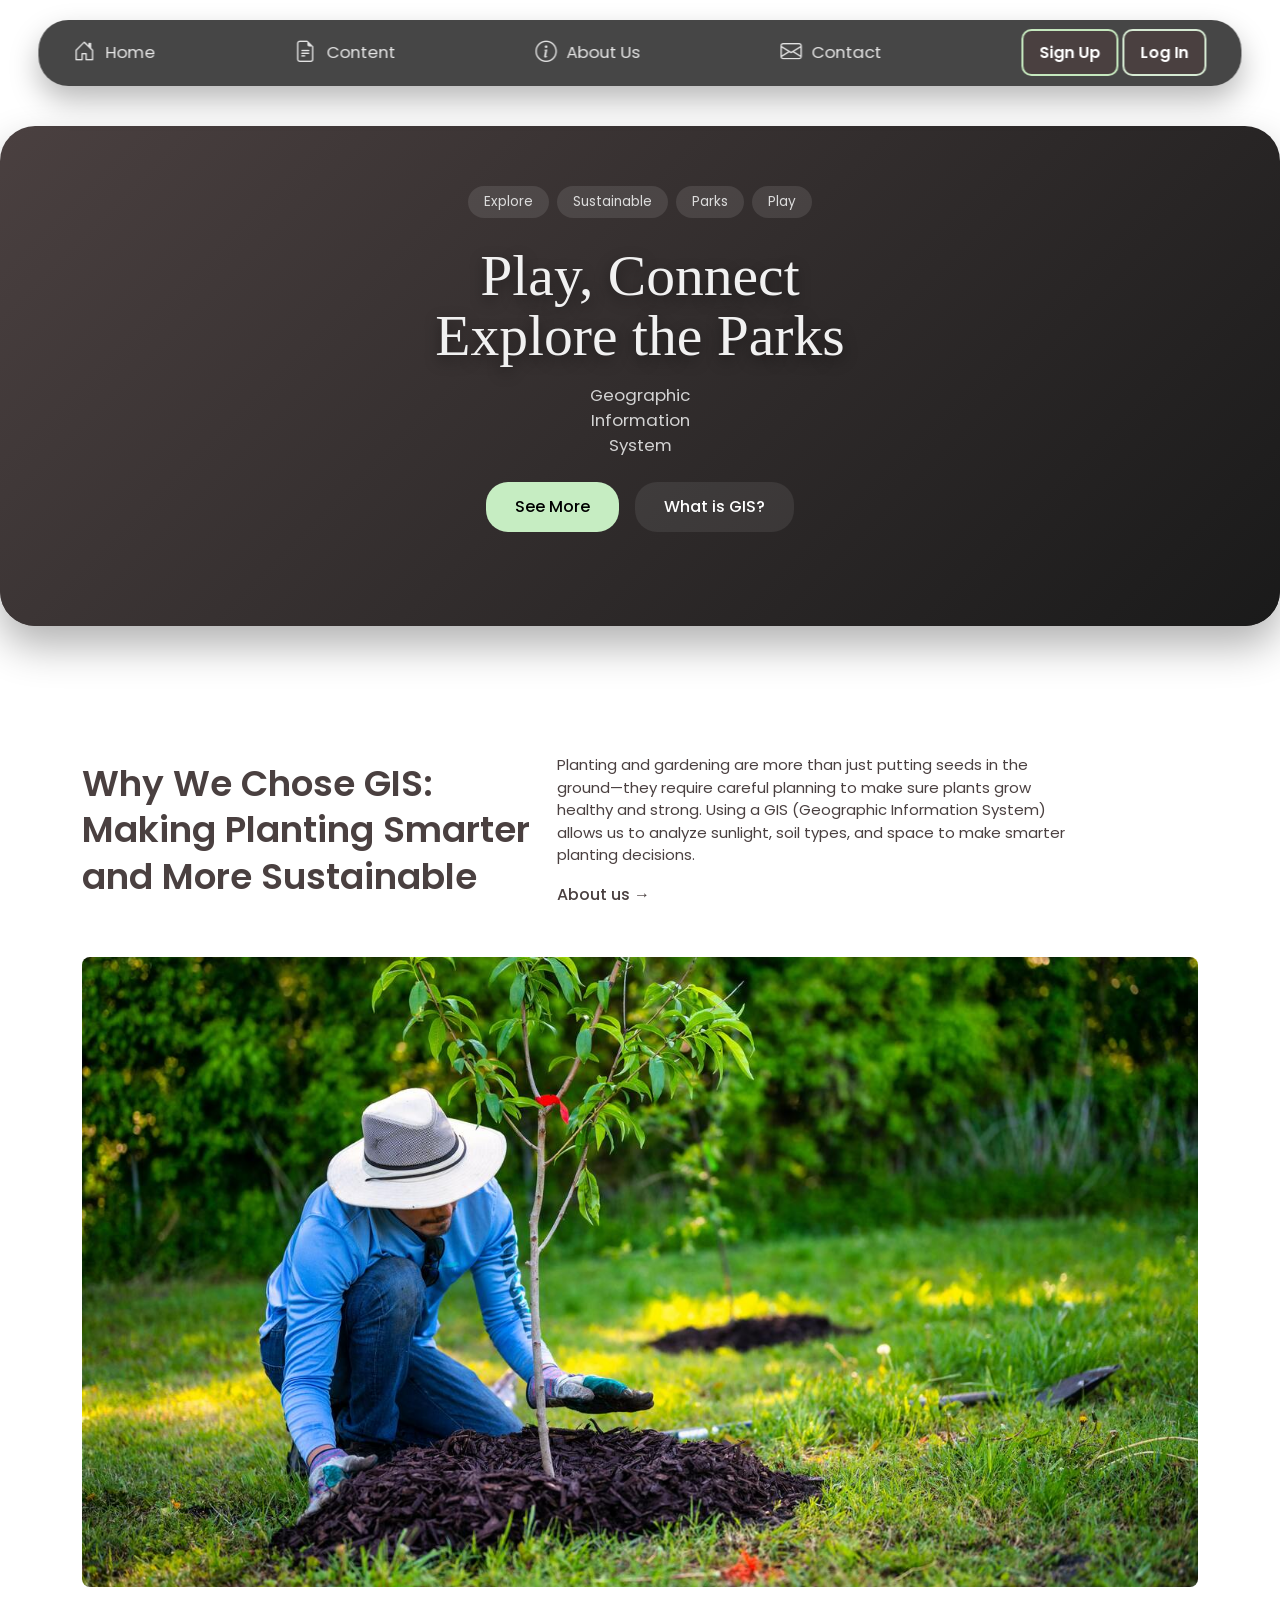
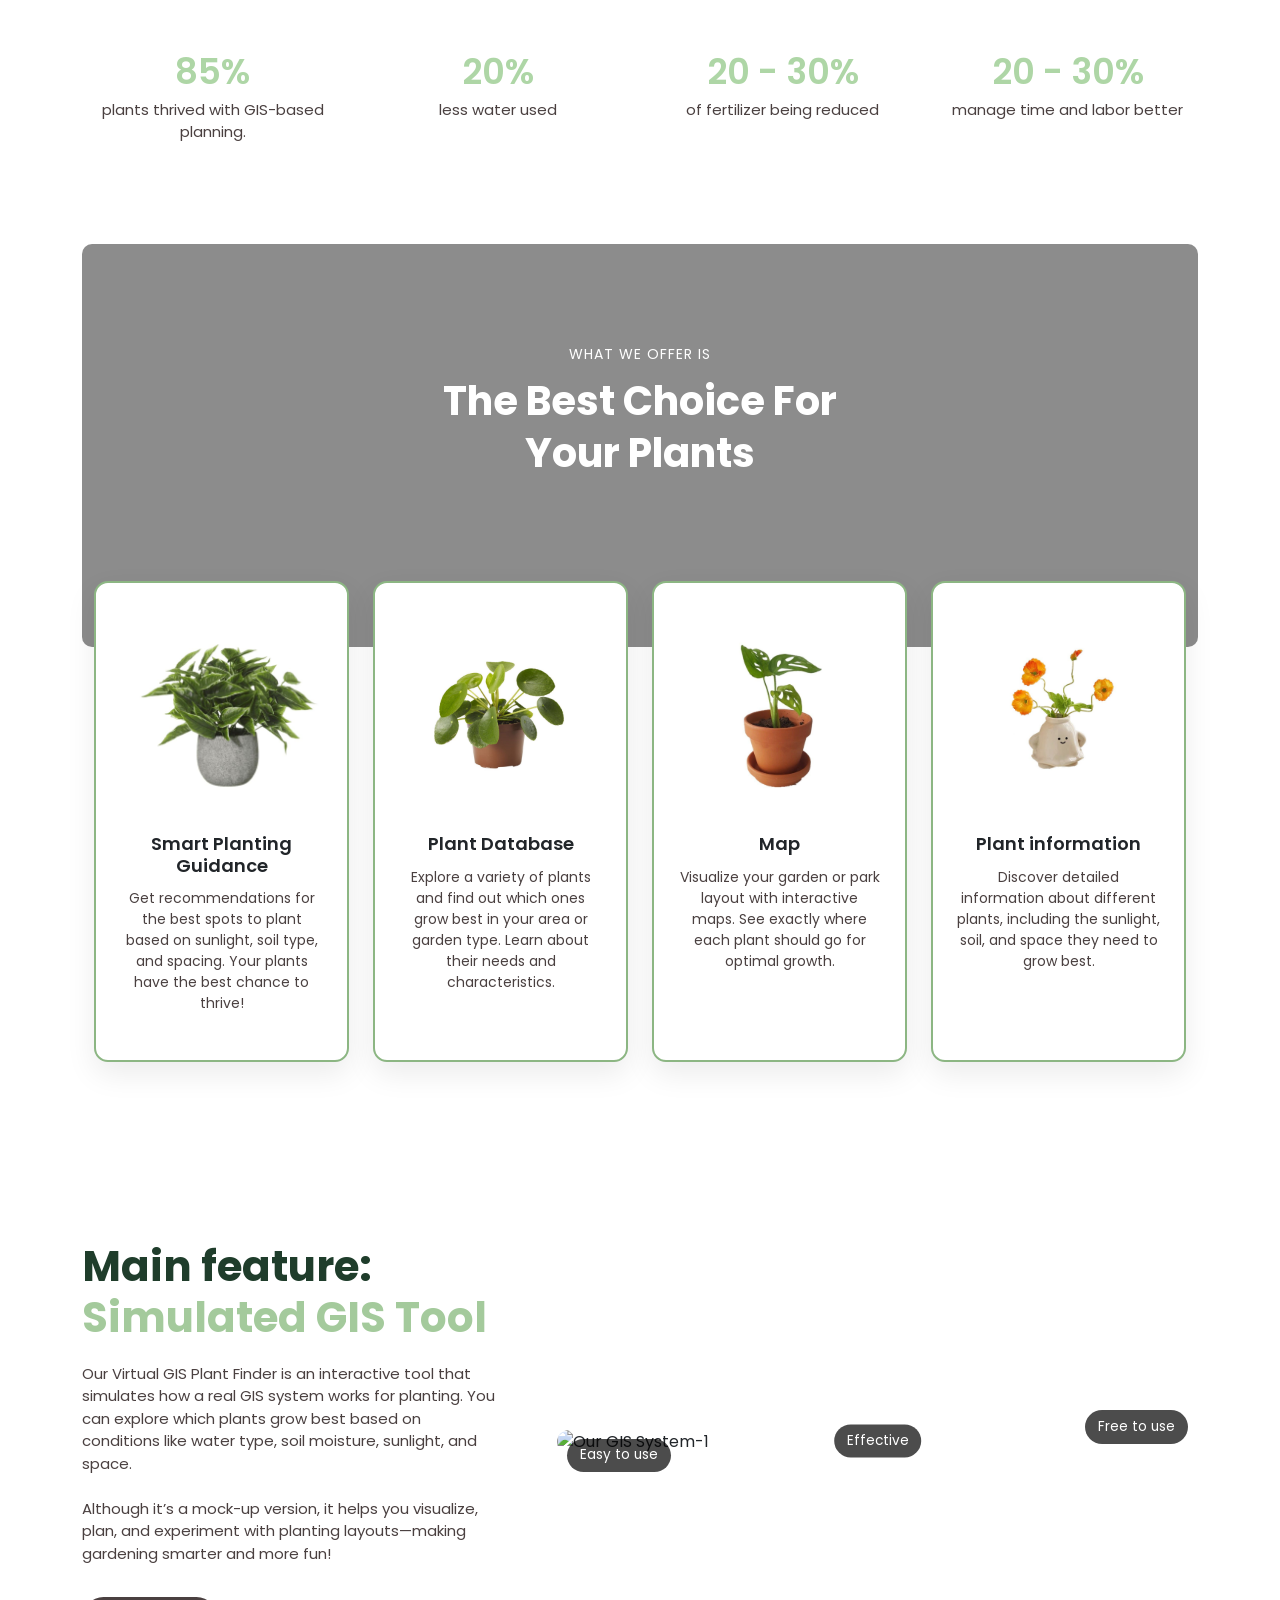
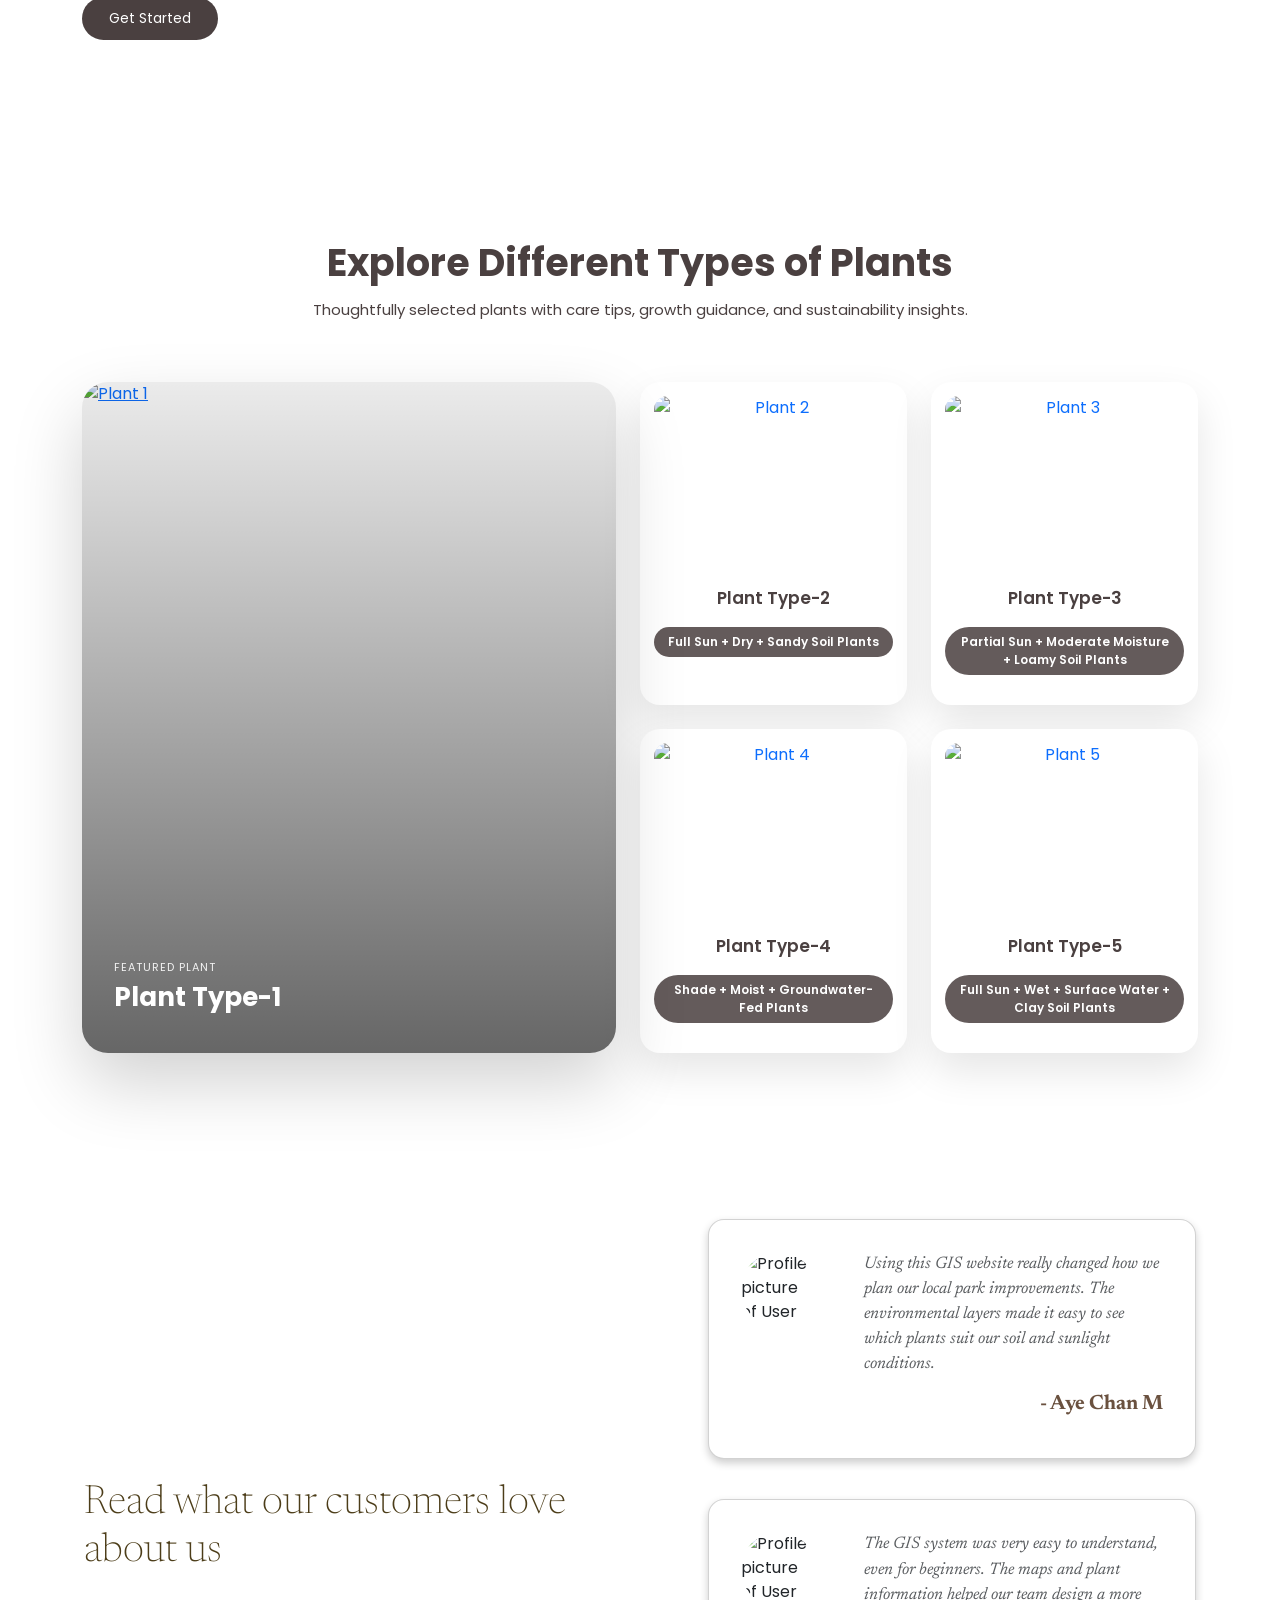
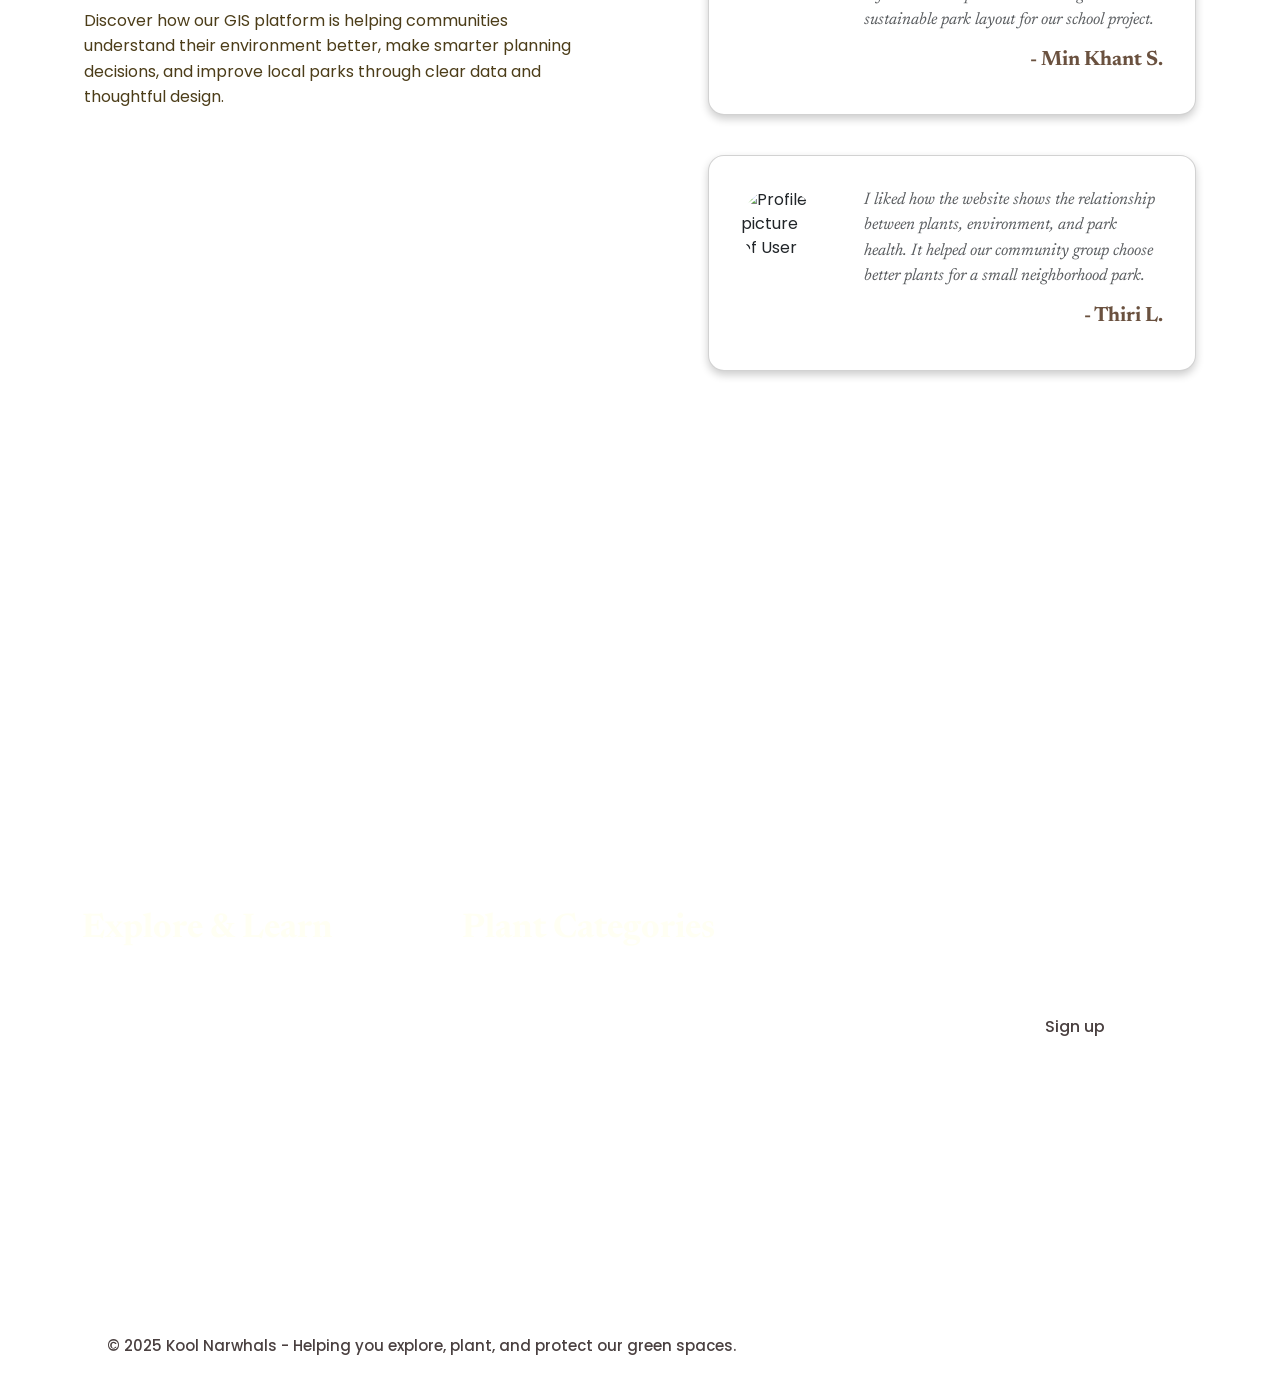
==== commit 2b0a5ecf: "Update index.html" ====
--- a/index.html
+++ b/index.html
@@ -262,7 +262,7 @@
                 <div class="col-lg-7">
                     <div class="feature-media">
                         <div class="feature-media-main">
-                            <img src="img/GIS-demo.png" alt="Our GIS System-1">
+                            <img src="img5/GIS-demo.png" alt="Our GIS System-1">
 
                             <span class="feature-tag top-left">Easy to use</span>
                             <span class="feature-tag center">Effective</span>
@@ -288,7 +288,7 @@
 
             <div class="feature-plants-layout">
                 <a href="plant_page1.html" class="feature-plant-featured">
-                    <img src="img2/type-1.jpg" alt="Plant 1">
+                    <img src="img5/type-1.jpg" alt="Plant 1">
                     <div class="feature-plant-overlay">
                         <span>Featured Plant</span>
                         <h3>Plant Type-1</h3>
@@ -296,25 +296,25 @@
                 </a>
 
                 <a href="plant_page2.html" class="feature-plant-mini">
-                    <img src="img1/sandy-soil3.avif" alt="Plant 2">
+                    <img src="img5/sandy-soil3.avif" alt="Plant 2">
                     <h4>Plant Type-2</h4>
                     <p class="feature-plant-spec">Full Sun + Dry + Sandy Soil Plants</p>
                 </a>
 
                 <a href="plant_page3.html" class="feature-plant-mini">
-                    <img src="img2/type-2.jpg" alt="Plant 3">
+                    <img src="img5/type-2.jpg" alt="Plant 3">
                     <h4>Plant Type-3</h4>
                     <p class="feature-plant-spec">Partial Sun + Moderate Moisture + Loamy Soil Plants</p>
                 </a>
 
                 <a href="plant_page4.html" class="feature-plant-mini">
-                    <img src="img2/type-4.jpg" alt="Plant 4">
+                    <img src="img5/type-4.jpg" alt="Plant 4">
                     <h4>Plant Type-4</h4>
                     <p class="feature-plant-spec">Shade + Moist + Groundwater-Fed Plants</p>
                 </a>
 
                 <a href="plant_page5.html" class="feature-plant-mini">
-                    <img src="img2/type-5.webp" alt="Plant 5">
+                    <img src="img5/type-5.webp" alt="Plant 5">
                     <h4>Plant Type-5</h4>
                     <p class="feature-plant-spec">Full Sun + Wet + Surface Water + Clay Soil Plants</p>
                 </a>
@@ -340,7 +340,7 @@
                     <!-- Review 1 -->
                     <div class="card mb-3">
                         <div class="card-body d-flex align-items-start">
-                            <img src="img2/tempo_pfp1.jpg" alt="Profile picture of User One" class="rounded-circle me-3">
+                            <img src="img5/tempo_pfp1.jpg" alt="Profile picture of User One" class="rounded-circle me-3">
                             <span class="quote-icon"><i class="fa-solid fa-quote-left"></i></span>
                             <div class="card_details">
                                 <p class="fst-italic text-muted mb-2 review-messages">
@@ -355,7 +355,7 @@
                     <!-- Review 2 -->
                     <div class="card mb-3">
                         <div class="card-body d-flex align-items-start">
-                            <img src="img2/tempo_pfp2.jpg" alt="Profile picture of User Two" class="rounded-circle me-3">
+                            <img src="img5/tempo_pfp2.jpg" alt="Profile picture of User Two" class="rounded-circle me-3">
                             <span class="quote-icon"><i class="fa-solid fa-quote-left"></i></span>
                             <div class="card_details">
                                 <p class="fst-italic text-muted mb-2 review-messages">
@@ -370,7 +370,7 @@
                     <!-- Review 3 -->
                     <div class="card mb-3">
                         <div class="card-body d-flex align-items-start">
-                            <img src="img2/tempo_pfp3.jpg" alt="Profile picture of User Three"
+                            <img src="img5/tempo_pfp3.jpg" alt="Profile picture of User Three"
                                 class="rounded-circle me-3">
                             <span class="quote-icon"><i class="fa-solid fa-quote-left"></i></span>
                             <div class="card_details">
@@ -402,9 +402,9 @@
                     <div class="col-md-3">
                         <h5 class="fw-bold footer-headings">Explore & Learn</h5>
                         <ul class="list-unstyled footer-list">
-                            <li><a href="index.html" class="text-decoration-none">Home</a></li>
-                            <li><a href="aboutus.HTML" target="_blank" class="text-decoration-none">About Us</a></li>
-                            <li><a href="#" class="text-decoration-none">GIS System</a></li>
+                            <li><a href="#" class="text-decoration-none">Home</a></li>
+                            <li><a href="aboutus.html" target="_blank" class="text-decoration-none">About Us</a></li>
+                            <li><a href="GIS.html" class="text-decoration-none">GIS System</a></li>
                             <li><a href="environmental2.html" class="text-decoration-none">Environmental layers</a></li>
                             <li><a href="environmental2.html#plants-filter-section" class="text-decoration-none">Plants
                                     details</a></li>
@@ -416,7 +416,7 @@
                         <ul class="list-unstyled footer-list">
                             <li><a href="plant_page4.html" class="text-decoration-none">Shaded</a></li>
                             <li><a href="plant_page5.html" class="text-decoration-none">Surface Water</a></li>
-                            <li><a href="review.html" class="text-decoration-none">Reviews</a></li>
+                            <li><a href="index.html#review" class="text-decoration-none">Reviews</a></li>
                             <li><a href="aboutus.html#FAQs" class="text-decoration-none">FAQ</a></li>
                             <li><a href="reference.html" class="text-decoration-none">References</a></li>
                         </ul>
